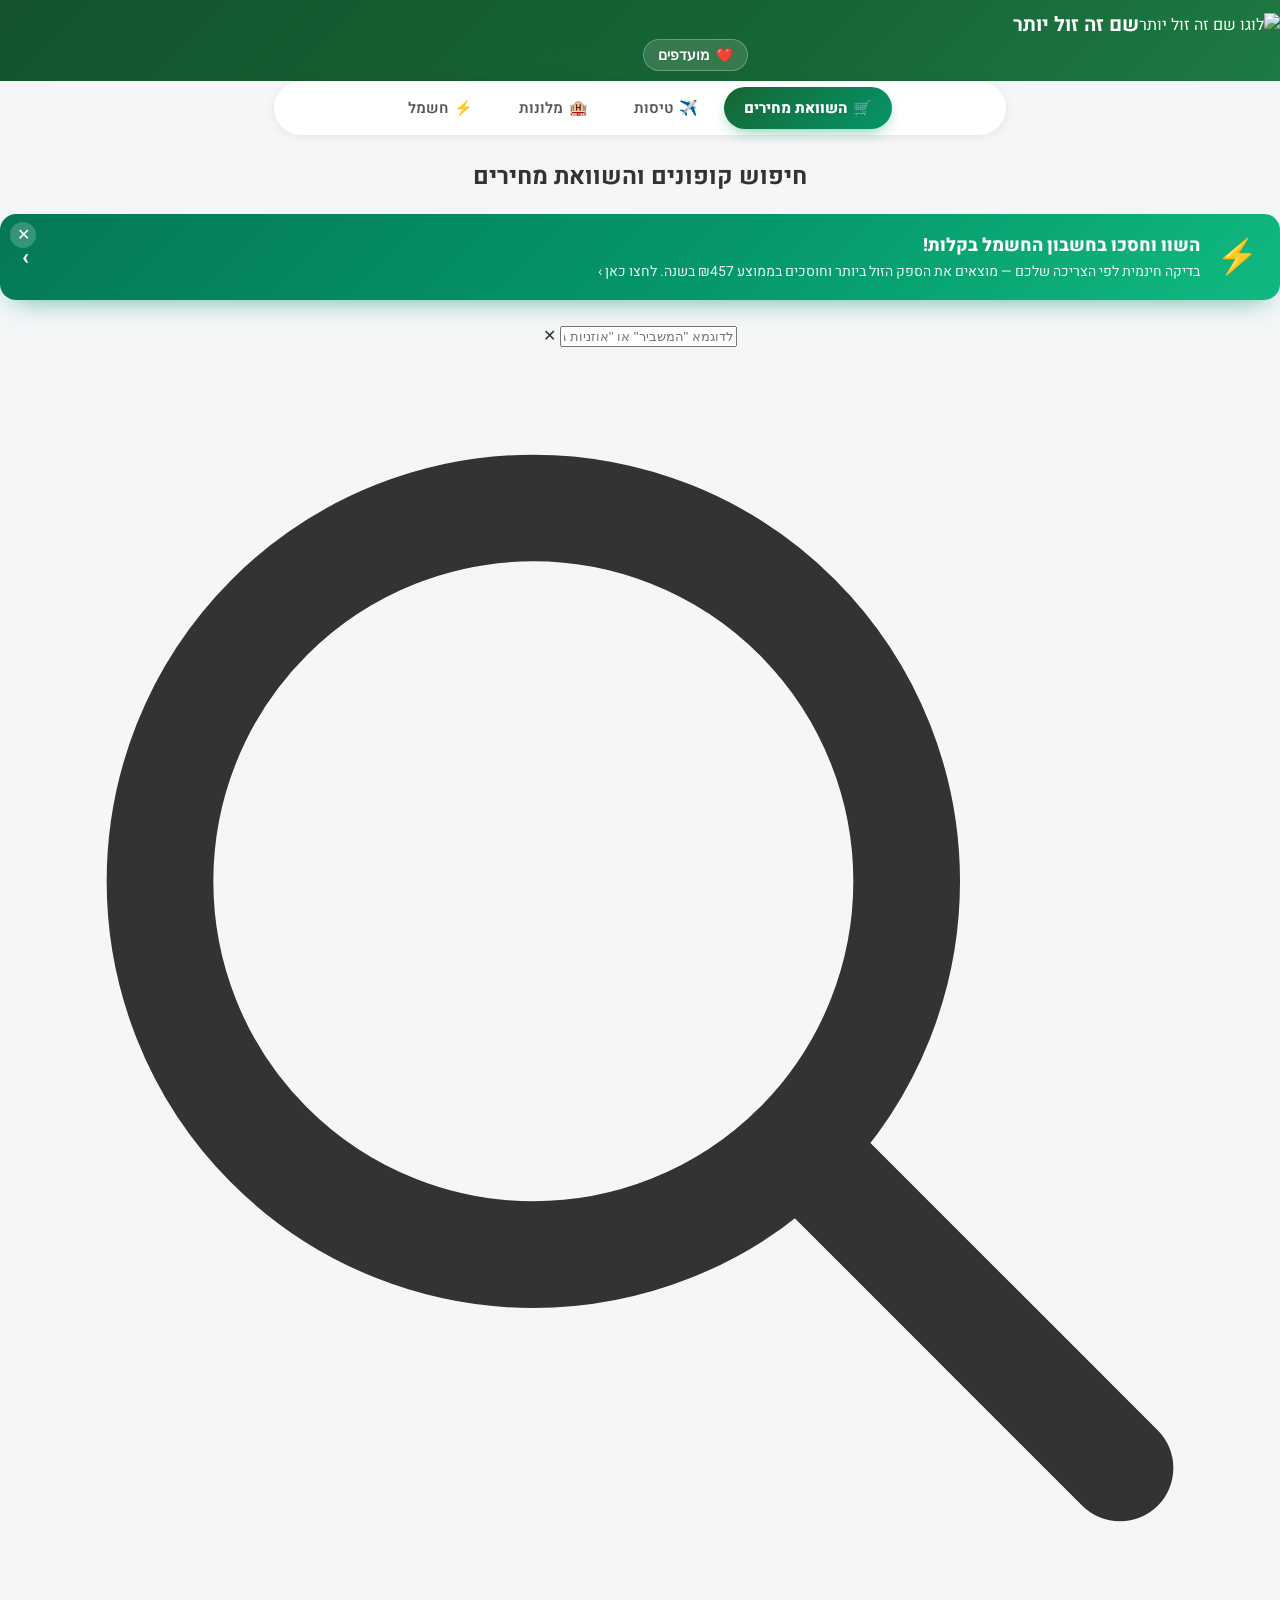
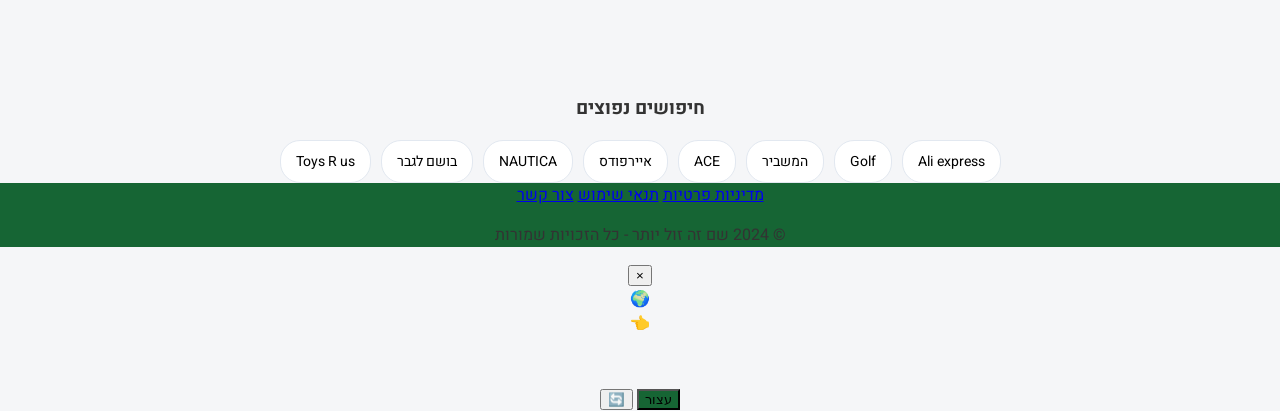
==== cupons.html @ 7b32ec7f "add tag" ====
<!DOCTYPE html>
<html lang="he" dir="rtl">

<head>
  <meta charset="UTF-8">
  <meta name="agd-partner-manual-verification" />
  <meta name="viewport" content="width=device-width, initial-scale=1.0, maximum-scale=1.0, user-scalable=no">
  <title>שם זה זול יותר - קופונים והשוואת מחירים</title>
  <script src="https://cdn.tailwindcss.com"></script>
  <!-- Google tag (gtag.js) -->
  <script async src="https://www.googletagmanager.com/gtag/js?id=G-J5RK908M0K"></script>
  <script>
    window.dataLayer = window.dataLayer || [];
    function gtag() { dataLayer.push(arguments); }
    gtag('js', new Date());
    gtag('config', 'G-J5RK908M0K');
  </script>
  <script nowprocket data-noptimize="1" data-cfasync="false" data-wpfc-render="false" seraph-accel-crit="1" data-no-defer="1">
  (function () {
      var script = document.createElement("script");
      script.async = 1;
      script.src = 'https://tpembars.com/NTUyNDAy.js?t=552402';
      document.head.appendChild(script);
  })();
</script>

  <meta name='impact-site-verification' value='860575b0-9474-438c-8bda-f30e4b2626ee'>

  <link rel="stylesheet" href="https://cdn.jsdelivr.net/npm/flatpickr/dist/flatpickr.min.css">
  <script src="https://cdn.jsdelivr.net/npm/flatpickr"></script>

  <style>
    @import url('https://fonts.googleapis.com/css2?family=Heebo:wght@400;500;700;800&display=swap');

    :root {
      --primary-green: #166534;
      --accent-green: #059669;
      --light-green: #ecfdf5;
      --card-radius: 16px;
      --card-shadow: 0 2px 10px rgba(15, 23, 42, 0.07);
      --card-shadow-hover: 0 12px 28px rgba(15, 23, 42, 0.14);
    }

    body {
      font-family: 'Heebo', sans-serif;
      display: flex;
      flex-direction: column;
      min-height: 100vh;
      margin: 0;
      background-color: #f5f6f8;
      color: #333;
      overflow-x: hidden;
      text-align: center;
    }

    main { flex: 1; }

    /* ===== Header ===== */
    header {
      background: linear-gradient(135deg, #14532d 0%, var(--primary-green) 60%, #1d7a44 100%);
      color: white;
      padding: 10px 0;
    }

    header h1 {
      color: white;
      font-size: 1.25rem;
      margin: 0;
      white-space: nowrap;
      overflow: hidden;
      text-overflow: ellipsis;
    }

    header a.install-button {
      white-space: nowrap;
      text-overflow: ellipsis;
      overflow: hidden;
      max-width: 150px;
      text-align: center;
    }

    .fav-header-btn {
      position: relative;
      background: rgba(255, 255, 255, 0.14);
      border: 1px solid rgba(255, 255, 255, 0.25);
      color: #fff;
      border-radius: 9999px;
      padding: 7px 14px;
      font-size: 14px;
      font-weight: 700;
      cursor: pointer;
      display: inline-flex;
      align-items: center;
      gap: 6px;
      transition: background 0.2s ease, transform 0.2s ease;
    }

    .fav-header-btn:hover { background: rgba(255, 255, 255, 0.26); transform: translateY(-1px); }

    .fav-count-badge {
      background: #facc15;
      color: #14532d;
      border-radius: 9999px;
      min-width: 20px;
      height: 20px;
      font-size: 12px;
      font-weight: 800;
      display: inline-flex;
      align-items: center;
      justify-content: center;
      padding: 0 5px;
    }

    /* ===== Tabs ===== */
    .tabs-container {
      background-color: white;
      box-shadow: var(--card-shadow);
      border-radius: 9999px;
      margin: 0 auto 24px;
      max-width: 720px;
      display: flex;
      justify-content: center;
      gap: 6px;
      padding: 6px;
    }

    .tab-button {
      background: none;
      border: none;
      padding: 10px 20px;
      cursor: pointer;
      font-size: 15px;
      font-weight: 600;
      font-family: 'Heebo', sans-serif;
      color: #555;
      border-radius: 9999px;
      transition: all 0.25s ease;
      white-space: nowrap;
      display: inline-flex;
      align-items: center;
      gap: 6px;
    }

    .tab-button:hover { color: #111; background: #f1f5f9; }

    .tab-button.active {
      color: #fff;
      background: linear-gradient(135deg, var(--primary-green), var(--accent-green));
      font-weight: 800;
      box-shadow: 0 6px 16px -6px rgba(5, 150, 105, 0.65);
    }

    @media (max-width: 768px) {
      .tabs-container { gap: 3px; padding: 5px; border-radius: 16px; flex-wrap: nowrap; overflow-x: auto; -webkit-overflow-scrolling: touch; }
      .tab-button { flex: 1 1 0; min-width: 0; padding: 9px 6px; font-size: 13px; border-radius: 12px; }
      .tab-button .tab-icon { display: none; }
    }

    @media (max-width: 360px) {
      .tab-button { font-size: 12px; padding: 8px 4px; }
    }

    .tab-content { display: none; }
    .tab-content.active { display: block; animation: fadeUp 0.35s ease; }

    @keyframes fadeUp {
      from { opacity: 0; transform: translateY(8px); }
      to { opacity: 1; transform: translateY(0); }
    }

    /* ===== chips (קטגוריות / חיפושים אחרונים) ===== */
    .chips-row {
      display: flex;
      flex-wrap: wrap;
      justify-content: center;
      gap: 8px;
      margin-top: 14px;
    }

    .chip {
      background: #fff;
      border: 1px solid #e2e8f0;
      color: #334155;
      border-radius: 9999px;
      padding: 8px 16px;
      font-size: 14px;
      font-weight: 600;
      font-family: 'Heebo', sans-serif;
      cursor: pointer;
      transition: all 0.2s ease;
      display: inline-flex;
      align-items: center;
      gap: 6px;
    }

    .chip:hover { border-color: var(--accent-green); color: var(--primary-green); transform: translateY(-1px); box-shadow: var(--card-shadow); }

    .chip.active {
      background: var(--light-green);
      border-color: var(--accent-green);
      color: var(--primary-green);
      font-weight: 800;
    }

    .chip .chip-count {
      background: #f1f5f9;
      color: #64748b;
      border-radius: 9999px;
      font-size: 11px;
      padding: 1px 7px;
      font-weight: 700;
    }

    .chip.active .chip-count { background: #d1fae5; color: var(--primary-green); }

    .chip.recent-chip { background: #f8fafc; font-weight: 500; }

    /* ===== כרטיסי אתרים (קופונים) ===== */
    .sites-grid {
      display: grid;
      grid-template-columns: repeat(auto-fill, minmax(250px, 1fr));
      gap: 14px;
      margin-top: 20px;
      text-align: right;
      width: 100%;
    }

    .site-card {
      background: #fff;
      border: 1px solid #eef0f3;
      border-radius: var(--card-radius);
      padding: 16px;
      box-shadow: var(--card-shadow);
      transition: transform 0.2s ease, box-shadow 0.2s ease;
      display: flex;
      flex-direction: column;
      gap: 10px;
      position: relative;
    }

    .site-card:hover { transform: translateY(-3px); box-shadow: var(--card-shadow-hover); }

    .site-card-top { display: flex; justify-content: space-between; align-items: flex-start; gap: 8px; }

    .site-card h3 {
      margin: 0;
      color: #0f172a;
      font-size: 17px;
      font-weight: 800;
      cursor: pointer;
    }

    .site-card h3:hover { color: var(--primary-green); }

    .site-cat-pill {
      background: var(--light-green);
      color: var(--primary-green);
      border: 1px solid #a7f3d0;
      border-radius: 9999px;
      padding: 2px 10px;
      font-size: 11px;
      font-weight: 700;
      white-space: nowrap;
      flex-shrink: 0;
    }

    .coupon-code-box {
      display: flex;
      align-items: center;
      justify-content: space-between;
      gap: 8px;
      background: repeating-linear-gradient(45deg, #f8fafc, #f8fafc 8px, #f1f5f9 8px, #f1f5f9 16px);
      border: 2px dashed #bbc7d4;
      border-radius: 10px;
      padding: 8px 12px;
      font-weight: 800;
      font-size: 15px;
      color: #0f172a;
      direction: ltr;
    }

    .coupon-copy-btn {
      background: var(--accent-green);
      color: #fff;
      border: none;
      border-radius: 8px;
      padding: 5px 12px;
      font-size: 12px;
      font-weight: 700;
      font-family: 'Heebo', sans-serif;
      cursor: pointer;
      transition: background 0.2s ease;
      white-space: nowrap;
    }

    .coupon-copy-btn:hover { background: var(--primary-green); }

    .site-coupon-details {
      font-size: 13px;
      color: #64748b;
      margin: 0;
      line-height: 1.45;
    }

    .site-go-btn {
      margin-top: auto;
      background: var(--primary-green);
      color: #fff;
      border: none;
      border-radius: 10px;
      padding: 10px;
      font-size: 14px;
      font-weight: 700;
      font-family: 'Heebo', sans-serif;
      cursor: pointer;
      transition: all 0.2s ease;
      text-align: center;
    }

    .site-go-btn:hover { background: #114a28; transform: translateY(-1px); }

    .no-coupon-note { font-size: 12px; color: #94a3b8; margin: 0; }

    /* ===== תוצאות השוואת מחירים (מוצרים) ===== */
    .comparison-result {
      display: grid;
      grid-template-columns: repeat(auto-fill, minmax(230px, 1fr));
      gap: 14px;
      margin-top: 20px;
      text-align: right;
      width: 100%;
    }

    .comparison-item {
      background-color: white;
      padding: 14px;
      border-radius: var(--card-radius);
      border: 1px solid #eef0f3;
      box-shadow: var(--card-shadow);
      display: flex;
      flex-direction: column;
      gap: 8px;
      position: relative;
      transition: transform 0.2s ease, box-shadow 0.2s ease;
    }

    .comparison-item:hover { transform: translateY(-3px); box-shadow: var(--card-shadow-hover); }

    .comparison-item .best-price-ribbon {
      position: absolute;
      top: 10px;
      right: 10px;
      background: #0c8b31;
      color: #fff;
      border-radius: 9999px;
      padding: 3px 10px;
      font-size: 11px;
      font-weight: 800;
      z-index: 2;
      box-shadow: 0 2px 6px rgba(12, 139, 49, 0.4);
    }

    .comparison-item .product-img-wrap {
      width: 100%;
      height: 150px;
      border-radius: 12px;
      background: radial-gradient(120% 120% at 0% 0%, #f9fbff 0%, #eef2ff 55%, #eaeefc 100%);
      display: flex;
      align-items: center;
      justify-content: center;
      overflow: hidden;
    }

    .comparison-item .product-img-wrap img {
      max-width: 100%;
      max-height: 100%;
      object-fit: contain;
      transform: scale(0.92);
      transition: transform 0.3s ease;
    }

    .comparison-item:hover .product-img-wrap img { transform: scale(1.08); }

    .comparison-item h3 {
      margin: 0;
      font-size: 14px;
      font-weight: 700;
      color: #0f172a;
      line-height: 1.35;
      display: -webkit-box;
      -webkit-line-clamp: 2;
      -webkit-box-orient: vertical;
      overflow: hidden;
      cursor: pointer;
    }

    .comparison-item h3:hover { color: var(--primary-green); }

    .comparison-price-row {
      display: flex;
      justify-content: space-between;
      align-items: center;
      gap: 8px;
    }

    .price-pill {
      background: #eef5ff;
      color: #0a3a90;
      border: 1px solid #d7e5ff;
      border-radius: 9999px;
      padding: 5px 12px;
      font-size: 14px;
      font-weight: 800;
      white-space: nowrap;
    }

    .comparison-site-name { font-size: 12px; color: #64748b; font-weight: 600; }

    .fav-btn {
      background: #fff;
      border: 1px solid #e2e8f0;
      border-radius: 9999px;
      width: 34px;
      height: 34px;
      font-size: 16px;
      cursor: pointer;
      display: inline-flex;
      align-items: center;
      justify-content: center;
      transition: all 0.2s ease;
      flex-shrink: 0;
    }

    .fav-btn:hover { transform: scale(1.12); border-color: #fca5a5; }
    .fav-btn.faved { background: #fef2f2; border-color: #fca5a5; }

    /* ===== קידום חשמל ===== */
    .elec-promo {
      position: relative;
      display: flex;
      align-items: center;
      gap: 16px;
      background: linear-gradient(135deg, #047857 0%, #059669 55%, #10b981 100%);
      color: #fff;
      border-radius: var(--card-radius);
      padding: 18px 22px;
      margin-bottom: 24px;
      cursor: pointer;
      box-shadow: 0 12px 28px -14px rgba(5, 150, 105, 0.7);
      transition: transform 0.2s ease, box-shadow 0.2s ease;
      text-align: right;
    }

    .elec-promo:hover { transform: translateY(-2px); box-shadow: 0 18px 34px -16px rgba(5, 150, 105, 0.8); }
    .elec-promo-icon { flex-shrink: 0; font-size: 34px; line-height: 1; }
    .elec-promo-text { flex: 1; padding-left: 24px; }
    .elec-promo-title { font-size: 18px; font-weight: 800; margin-bottom: 2px; }
    .elec-promo-desc { font-size: 14px; opacity: 0.92; }
    .elec-promo-arrow { flex-shrink: 0; font-size: 22px; font-weight: 800; }

    .elec-promo-close {
      position: absolute;
      top: 8px;
      left: 10px;
      width: 26px;
      height: 26px;
      display: flex;
      align-items: center;
      justify-content: center;
      border: none;
      border-radius: 9999px;
      background: rgba(255, 255, 255, 0.2);
      color: #fff;
      font-size: 16px;
      line-height: 1;
      cursor: pointer;
      transition: background 0.2s ease;
    }

    .elec-promo-close:hover { background: rgba(255, 255, 255, 0.35); }

    @media (max-width: 768px) {
      .elec-promo { padding: 16px 18px; gap: 12px; }
      .elec-promo-icon { font-size: 28px; }
      .elec-promo-title { font-size: 16px; }
      .elec-promo-desc { font-size: 13px; }
      .elec-promo-arrow { display: none; }
    }

    /* ===== דף השוואת חשמל ===== */
    .elec-hero {
      background: linear-gradient(135deg, #047857 0%, #059669 55%, #10b981 100%);
      border-radius: 20px;
      padding: 48px 24px;
      text-align: center;
      color: #fff;
      box-shadow: 0 20px 40px -20px rgba(5, 150, 105, 0.6);
    }

    .elec-savings { font-size: 56px; font-weight: 800; line-height: 1.1; margin: 8px 0; }

    .elec-cta {
      display: inline-flex;
      align-items: center;
      gap: 8px;
      background: #fff;
      color: #047857;
      font-weight: 800;
      font-size: 18px;
      padding: 16px 36px;
      border-radius: 9999px;
      text-decoration: none;
      transition: transform 0.2s ease, box-shadow 0.2s ease;
      box-shadow: 0 10px 25px -8px rgba(0, 0, 0, 0.35);
    }

    .elec-cta:hover { transform: translateY(-2px); box-shadow: 0 16px 30px -10px rgba(0, 0, 0, 0.4); }
    .elec-cta--green { background: #059669; color: #fff; }

    .elec-stats { display: grid; grid-template-columns: repeat(3, 1fr); gap: 16px; }
    .elec-stat { background: #fff; border: 1px solid #e5e7eb; border-radius: var(--card-radius); padding: 24px 12px; text-align: center; }
    .elec-stat-num { font-size: 32px; font-weight: 800; color: #059669; }
    .elec-card { background: #fff; border: 1px solid #e5e7eb; border-radius: var(--card-radius); padding: 24px; text-align: center; }

    .elec-step-num {
      width: 48px; height: 48px; border-radius: 9999px; background: #059669; color: #fff;
      font-size: 22px; font-weight: 800; display: flex; align-items: center; justify-content: center; margin: 0 auto 16px;
    }

    .elec-suppliers { display: flex; flex-wrap: wrap; justify-content: center; gap: 10px; }

    .elec-supplier-pill {
      background: #ecfdf5; color: #047857; border: 1px solid #a7f3d0; border-radius: 9999px;
      padding: 8px 18px; font-weight: 600; font-size: 15px;
    }

    @media (max-width: 768px) {
      #electricity-tab > h2 { font-size: 22px; line-height: 1.3; margin-bottom: 16px; }
      #electricity-tab .mt-8 { margin-top: 20px; }
      #electricity-tab .elec-card, #electricity-tab .bg-white { padding: 18px; }
      .elec-hero { padding: 26px 18px; }
      .elec-hero .text-lg { font-size: 14px; }
      .elec-hero .text-2xl { font-size: 19px; margin-bottom: 12px !important; }
      .elec-savings { font-size: 34px; margin: 4px 0; }
      .elec-savings .text-2xl { font-size: 16px; }
      .elec-hero p { margin-bottom: 8px; }
      .elec-hero .mb-6 { margin-bottom: 18px !important; }
      .elec-stats { grid-template-columns: repeat(3, 1fr); gap: 8px; }
      .elec-stat { padding: 14px 6px; }
      .elec-stat-num { font-size: 18px; }
      .elec-stat .text-gray-600 { font-size: 12px; }
      #electricity-tab h3.text-2xl { font-size: 19px; }
      #electricity-tab h3.text-xl { font-size: 17px; }
      .elec-cta { width: 100%; justify-content: center; font-size: 16px; padding: 15px 22px; }
    }

    /* ===== חיפושים אחרונים (טיסות) ===== */
    .recent-searches-container {
      background: linear-gradient(135deg, #f8f9fa 0%, #eef2f5 100%);
      border: 1px solid #e0e0e0;
      border-radius: var(--card-radius);
      padding: 20px;
      margin-bottom: 20px;
    }

    .recent-searches-header {
      display: flex;
      justify-content: space-between;
      align-items: flex-start;
      margin-bottom: 15px;
      gap: 15px;
    }

    .recent-searches-header h3 { margin: 0; flex: 1; }

    .copy-link-btn {
      background: var(--primary-green);
      color: white;
      border: none;
      padding: 8px 16px;
      border-radius: 20px;
      font-size: 12px;
      font-weight: 600;
      font-family: 'Heebo', sans-serif;
      cursor: pointer;
      transition: all 0.3s ease;
      white-space: nowrap;
      flex-shrink: 0;
    }

    .copy-link-btn:hover { background: #124a2c; transform: translateY(-1px); }

    .recent-search-item {
      background: white;
      border-radius: 12px;
      padding: 15px;
      box-shadow: var(--card-shadow);
      border-right: 4px solid var(--primary-green);
      transition: transform 0.2s ease, box-shadow 0.2s ease;
      cursor: pointer;
      text-align: right;
    }

    .recent-search-item:hover { transform: translateY(-1px); box-shadow: var(--card-shadow-hover); }

    .recent-search-header { display: flex; justify-content: space-between; align-items: center; margin-bottom: 10px; }
    .recent-search-route { font-weight: 600; color: #333; font-size: 16px; }
    .recent-search-price { font-weight: 700; color: var(--primary-green); font-size: 18px; }

    .recent-search-details {
      display: flex;
      justify-content: space-between;
      align-items: center;
      font-size: 14px;
      color: #666;
      flex-wrap: wrap;
      gap: 8px;
    }

    .recent-search-dates { flex: 1; min-width: 200px; }
    .recent-search-time { font-size: 12px; color: #999; flex-shrink: 0; }

    .recent-search-badge {
      background: var(--primary-green);
      color: white;
      padding: 2px 8px;
      border-radius: 12px;
      font-size: 11px;
      font-weight: 600;
      margin-right: 8px;
    }

    @media (max-width: 768px) {
      .recent-searches-header { flex-direction: column; align-items: stretch; gap: 10px; }
      .copy-link-btn { align-self: center; padding: 10px 20px; font-size: 14px; }
      .recent-search-header { flex-direction: column; align-items: flex-start; gap: 8px; }
      .recent-search-route { font-size: 14px; }
      .recent-search-price { font-size: 16px; }
      .recent-search-details { flex-direction: column; align-items: flex-start; gap: 4px; }
      .recent-search-dates { min-width: auto; width: 100%; }
      .recent-search-time { align-self: flex-end; }
    }

    /* ===== טופס חיפוש טיסות/מלונות ===== */
    .flight-search-container {
      background: white;
      padding: 24px;
      border-radius: var(--card-radius);
      box-shadow: var(--card-shadow);
      max-width: 800px;
      margin: 0 auto;
      display: flex;
      flex-direction: column;
      gap: 20px;
    }

    .flight-inputs-row {
      display: flex;
      flex-wrap: wrap;
      gap: 15px;
      justify-content: center;
    }

    .flight-input-group { flex: 1; min-width: 250px; position: relative; }

    .flight-input-group label {
      display: block;
      margin-bottom: 5px;
      font-weight: 600;
      color: #333;
      text-align: right;
    }

    .flight-input {
      width: 100% !important;
      min-width: 250px;
      padding: 12px;
      border: 2px solid #e0e0e0;
      border-radius: 10px;
      font-size: 16px;
      font-family: 'Heebo', sans-serif;
      transition: border-color 0.3s ease;
      background-color: #fff;
      direction: rtl;
      box-sizing: border-box;
    }

    .flight-input:focus { outline: none; border-color: var(--accent-green); }

    .suggestions-dropdown {
      position: absolute;
      top: 100%;
      left: 0;
      right: 0;
      background: white;
      border: 1px solid #e0e0e0;
      border-top: none;
      border-radius: 0 0 10px 10px;
      max-height: 250px;
      overflow-y: auto;
      z-index: 100;
      box-shadow: 0 4px 6px rgba(0, 0, 0, 0.1);
      display: none;
      text-align: right;
    }

    .suggestions-dropdown.show { display: block; }

    .suggestion-item {
      padding: 12px;
      cursor: pointer;
      border-bottom: 1px solid #f0f0f0;
      text-align: right;
      transition: background-color 0.2s ease;
    }

    .suggestion-item:hover { background-color: #f5f5f5; }
    .suggestion-item strong { color: var(--primary-green); }
    .suggestion-item small { color: #666; display: block; margin-top: 2px; }

    /* ===== תוצאות טיסות ===== */
    .flight-results-container {
      margin-top: 30px;
      display: grid;
      grid-template-columns: repeat(auto-fill, minmax(300px, 1fr));
      gap: 20px;
      padding: 0 16px;
    }

    .flight-card {
      background: white;
      border-radius: var(--card-radius);
      box-shadow: var(--card-shadow);
      margin-bottom: 20px;
      overflow: hidden;
      transition: transform 0.2s ease, box-shadow 0.2s ease;
    }

    .flight-card:hover { transform: translateY(-2px); box-shadow: var(--card-shadow-hover); }

    .flight-header {
      display: flex;
      justify-content: space-between;
      align-items: center;
      padding: 16px 20px;
      background: linear-gradient(135deg, #f8f9fa 0%, #e9ecef 100%);
      gap: 8px;
      flex-wrap: wrap;
    }

    .flight-price { font-size: 26px; font-weight: 800; color: var(--primary-green); white-space: nowrap; }

    .flight-airline { display: flex; align-items: center; gap: 8px; flex-wrap: wrap; }
    .airline-name { font-weight: 700; color: #333; }

    .direct-badge {
      background: #28a745; color: white; padding: 3px 10px; border-radius: 20px;
      font-size: 12px; font-weight: 700;
    }

    .connecting-badge {
      background: #ffc107; color: #333; padding: 3px 10px; border-radius: 20px;
      font-size: 12px; font-weight: 700;
    }

    .validated-badge {
      background: #dbeafe; color: #1d4ed8; border: 1px solid #bfdbfe;
      padding: 3px 10px; border-radius: 20px; font-size: 11px; font-weight: 700;
    }

    .cabin-badge {
      background: #ede9fe; color: #6d28d9; border: 1px solid #ddd6fe;
      padding: 3px 10px; border-radius: 20px; font-size: 11px; font-weight: 700;
    }

    .deal-age { font-size: 11px; color: #64748b; font-weight: 600; }

    .flight-body { padding: 14px; }

    .flight-route { display: flex; justify-content: space-between; align-items: center; margin-bottom: 16px; }
    .flight-endpoint { text-align: center; flex: 1; }
    .flight-time { font-size: 24px; font-weight: 700; color: #333; }
    .flight-location { color: #666; margin-top: 5px; }
    .flight-arrow { flex: 0 0 auto; margin: 0 20px; color: #999; }

    .flight-dates {
      background: #f8f9fa;
      padding: 10px;
      border-radius: 10px;
      margin-bottom: 12px;
      text-align: center;
      color: #666;
    }

    /* ערוצי הזמנה - השוואת מחירים בתוך קלף הטיסה */
    .price-channels {
      display: flex;
      flex-direction: column;
      gap: 6px;
      margin-bottom: 12px;
    }

    .price-channels-title {
      font-size: 12px;
      font-weight: 800;
      color: #475569;
      text-align: right;
      margin-bottom: 2px;
    }

    .price-channel {
      display: flex;
      justify-content: space-between;
      align-items: center;
      gap: 8px;
      background: #f8fafc;
      border: 1.5px solid #e2e8f0;
      border-radius: 10px;
      padding: 8px 12px;
      cursor: pointer;
      transition: all 0.2s ease;
    }

    .price-channel:hover { border-color: var(--accent-green); background: #f0fdf4; transform: translateX(-2px); }

    .price-channel.cheapest {
      background: var(--light-green);
      border-color: var(--accent-green);
    }

    .price-channel-label {
      font-size: 13px;
      font-weight: 700;
      color: #334155;
      display: flex;
      align-items: center;
      gap: 6px;
    }

    .cheapest-tag {
      background: #0c8b31;
      color: #fff;
      border-radius: 9999px;
      padding: 1px 8px;
      font-size: 10px;
      font-weight: 800;
    }

    .price-channel-price { font-size: 15px; font-weight: 800; color: var(--primary-green); white-space: nowrap; direction: ltr; }

    .channels-savings-note {
      font-size: 11px;
      color: #0c8b31;
      font-weight: 700;
      text-align: right;
    }

    .flight-actions { display: flex; gap: 8px; margin-top: 12px; align-items: stretch; }

    .flight-book-btn {
      flex: 1;
      background: var(--primary-green);
      color: white;
      padding: 12px 18px;
      border: none;
      border-radius: 10px;
      font-size: 15px;
      font-weight: 700;
      font-family: 'Heebo', sans-serif;
      cursor: pointer;
      transition: background-color 0.3s ease;
    }

    .flight-book-btn:hover { background-color: #124a2c; }

    .flight-details-toggle, .flight-icon-btn {
      background: #f0f0f0;
      color: #333;
      padding: 8px 12px;
      border: none;
      border-radius: 10px;
      cursor: pointer;
      font-size: 14px;
      font-family: 'Heebo', sans-serif;
      transition: background-color 0.3s ease;
    }

    .flight-details-toggle:hover, .flight-icon-btn:hover { background-color: #e0e0e0; }

    /* כפתור שיתוף בוואטסאפ */
    .share-btn {
      background: #25D366;
      color: #fff;
      display: inline-flex;
      align-items: center;
      justify-content: center;
      min-width: 42px;
      transition: background-color 0.2s ease, transform 0.2s ease;
    }

    .share-btn svg { width: 19px; height: 19px; }

    .share-btn:hover { background: #1eb958; transform: translateY(-1px); }

    .flight-details {
      background: #f8f9fa;
      padding: 20px;
      border-top: 1px solid #e0e0e0;
      display: none;
    }

    .flight-details.show { display: block; }

    .flight-segment { margin-bottom: 20px; padding-bottom: 20px; border-bottom: 1px solid #e0e0e0; }
    .flight-segment:last-child { margin-bottom: 0; padding-bottom: 0; border-bottom: none; }
    .segment-title { font-weight: 600; color: #333; margin-bottom: 10px; }

    .flight-leg {
      display: flex;
      justify-content: space-between;
      align-items: center;
      margin-bottom: 10px;
      padding: 10px;
      background: white;
      border-radius: 10px;
    }

    .connection-info {
      text-align: center;
      padding: 10px;
      color: #666;
      font-size: 14px;
      background: #fff3cd;
      border-radius: 10px;
      margin: 10px 0;
    }

    /* פילטרים ומיון */
    .filters-sort-container {
      background: white;
      padding: 15px;
      border-radius: var(--card-radius);
      box-shadow: var(--card-shadow);
      margin: 20px auto 0;
      display: flex;
      flex-wrap: wrap;
      gap: 15px;
      justify-content: center;
      align-items: center;
      max-width: 900px;
    }

    .filter-group { display: flex; align-items: center; gap: 10px; }
    .filter-checkbox { width: 18px; height: 18px; cursor: pointer; accent-color: var(--accent-green); }

    .sort-select {
      padding: 8px 12px;
      border: 1px solid #e0e0e0;
      border-radius: 8px;
      font-size: 14px;
      font-family: 'Heebo', sans-serif;
      cursor: pointer;
      background: #fff;
    }

    /* הודעת טעינה */
    .loading-flights { text-align: center; padding: 40px; }

    .loading-flights .spinner {
      width: 50px; height: 50px;
      border: 4px solid #f3f3f3;
      border-top: 4px solid var(--primary-green);
      border-radius: 50%;
      animation: spin 1s linear infinite;
      margin: 0 auto 20px;
    }

    @keyframes spin { 0% { transform: rotate(0deg); } 100% { transform: rotate(360deg); } }

    @keyframes slow-spin { from { transform: rotate(0deg); } to { transform: rotate(360deg); } }
    .animate-spin-slow { animation: slow-spin 3s linear infinite; }

    header .logo-container { display: flex; align-items: center; min-width: 0; }

    /* ===== חיפוש מוצרים ===== */
    .search-input {
      width: 100%;
      padding: 12px 30px 12px 12px;
      border: 1px solid #999;
      border-radius: 10px;
      font-size: 16px;
      box-sizing: border-box;
      transition: all 0.3s ease;
    }

    .search-input:focus { outline: none; border-color: #555; }

    .clear-search {
      position: absolute;
      left: 10px;
      top: 50%;
      transform: translateY(-50%);
      cursor: pointer;
      color: #999;
      font-size: 18px;
    }

    .button-container {
      display: flex;
      flex-direction: column;
      align-items: center;
      gap: 15px;
      margin-top: 20px;
    }

    .loading-container { text-align: center; margin: 20px 0; }

    .loading-spinner {
      border: 4px solid #f3f3f3;
      border-top: 4px solid var(--accent-green);
      border-radius: 50%;
      width: 40px;
      height: 40px;
      animation: spin 1s linear infinite;
      margin: 10px auto;
    }

    .coupon-details { margin-top: 10px; }

    .popular-searches-container { margin-top: 20px; text-align: center; }

    .popular-search-buttons {
      display: flex;
      flex-wrap: wrap;
      justify-content: center;
      gap: 10px;
      margin-top: 10px;
    }

    .popular-search-button {
      background-color: #fff;
      border: 1px solid #e2e8f0;
      padding: 10px 15px;
      border-radius: 20px;
      cursor: pointer;
      font-family: 'Heebo', sans-serif;
      transition: all 0.3s;
      font-size: 14px;
    }

    .popular-search-button:hover { border-color: var(--accent-green); color: var(--primary-green); box-shadow: var(--card-shadow); }

    .request-coupon-button, .email-input {
      margin: 6px;
      padding: 10px 16px;
      border-radius: 10px;
      border: 1px solid #cbd5e1;
      font-family: 'Heebo', sans-serif;
      font-size: 14px;
    }

    .request-coupon-button {
      background: var(--primary-green);
      color: #fff;
      border: none;
      cursor: pointer;
      font-weight: 700;
    }

    .bg-green-600 { background-color: var(--primary-green); }
    .text-green-600 { color: var(--primary-green); }
    .hover\:bg-green-600:hover { background-color: var(--primary-green); }

    /* ===== מלונות ===== */
    .hotels-grid {
      display: grid;
      grid-template-columns: repeat(auto-fill, minmax(270px, 1fr));
      gap: 18px;
      margin-top: 26px;
      text-align: right;
    }

    .hotel-card {
      background: #fff;
      border-radius: var(--card-radius);
      overflow: hidden;
      border: 1px solid #eef0f3;
      box-shadow: var(--card-shadow);
      cursor: pointer;
      transition: transform 0.2s ease, box-shadow 0.2s ease;
      display: flex;
      flex-direction: column;
    }

    .hotel-card:hover { transform: translateY(-3px); box-shadow: var(--card-shadow-hover); }

    .hotel-img-wrap { position: relative; height: 165px; overflow: hidden; background: #e2e8f0; }
    .hotel-img-wrap img { width: 100%; height: 100%; object-fit: cover; transition: transform 0.35s ease; }
    .hotel-card:hover .hotel-img-wrap img { transform: scale(1.06); }

    .hotel-name-overlay {
      position: absolute;
      bottom: 0;
      right: 0;
      left: 0;
      background: linear-gradient(0deg, rgba(0, 0, 0, 0.72), transparent);
      color: #fff;
      padding: 22px 12px 10px;
      font-size: 15px;
      font-weight: 800;
      text-align: right;
    }

    .hotel-body { padding: 14px; display: flex; flex-direction: column; gap: 8px; }

    .hotel-price-row { display: flex; justify-content: space-between; align-items: baseline; gap: 8px; flex-wrap: wrap; }
    .hotel-nightly { font-size: 14px; color: #475569; font-weight: 600; }
    .hotel-total { font-size: 18px; font-weight: 800; color: var(--primary-green); }

    .breakfast-badge {
      align-self: flex-start;
      border-radius: 9999px;
      padding: 3px 10px;
      font-size: 11px;
      font-weight: 700;
    }

    .breakfast-badge.yes { background: var(--light-green); color: #047857; border: 1px solid #a7f3d0; }
    .breakfast-badge.no { background: #f1f5f9; color: #64748b; border: 1px solid #e2e8f0; }

    .hotel-tags-row { display: flex; flex-wrap: wrap; gap: 6px; }

    .hotel-meta-row { display: flex; align-items: center; gap: 8px; }

    .hotel-score-badge {
      background: var(--primary-green);
      color: #fff;
      border-radius: 8px 8px 8px 0;
      padding: 3px 8px;
      font-size: 13px;
      font-weight: 800;
    }

    .hotel-review-count { font-size: 12px; color: #64748b; }

    .hotel-stars {
      display: block;
      color: #facc15;
      font-size: 13px;
      letter-spacing: 1px;
      margin-top: 2px;
      text-shadow: 0 1px 2px rgba(0, 0, 0, 0.6);
    }

    .hotel-crossed {
      color: #94a3b8;
      text-decoration: line-through;
      font-size: 12px;
      margin-right: 4px;
    }

    .hotel-discount-badge {
      background: #fee2e2;
      color: #b91c1c;
      border-radius: 9999px;
      padding: 1px 7px;
      font-size: 11px;
      font-weight: 800;
    }

    .hotel-cheapest-ribbon {
      position: absolute;
      top: 10px;
      right: 10px;
      background: #0c8b31;
      color: #fff;
      border-radius: 9999px;
      padding: 3px 10px;
      font-size: 11px;
      font-weight: 800;
      box-shadow: 0 2px 6px rgba(12, 139, 49, 0.45);
    }

    /* ===== מודל מועדפים ===== */
    .favs-modal-backdrop {
      position: fixed;
      inset: 0;
      background: rgba(15, 23, 42, 0.5);
      z-index: 1000;
      display: none;
      align-items: center;
      justify-content: center;
      padding: 16px;
    }

    .favs-modal-backdrop.show { display: flex; }

    .favs-modal {
      background: #fff;
      border-radius: 18px;
      width: 100%;
      max-width: 520px;
      max-height: 80vh;
      display: flex;
      flex-direction: column;
      overflow: hidden;
      box-shadow: 0 24px 60px rgba(0, 0, 0, 0.3);
    }

    .favs-modal-header {
      background: linear-gradient(135deg, var(--primary-green), var(--accent-green));
      color: #fff;
      padding: 14px 18px;
      display: flex;
      justify-content: space-between;
      align-items: center;
      font-weight: 800;
      font-size: 17px;
    }

    .favs-modal-close {
      background: rgba(255, 255, 255, 0.2);
      border: none;
      color: #fff;
      width: 28px;
      height: 28px;
      border-radius: 9999px;
      cursor: pointer;
      font-size: 15px;
    }

    .favs-modal-body { padding: 14px; overflow-y: auto; display: flex; flex-direction: column; gap: 10px; }

    .fav-item {
      display: flex;
      justify-content: space-between;
      align-items: center;
      gap: 10px;
      border: 1px solid #eef0f3;
      border-radius: 12px;
      padding: 10px 14px;
      text-align: right;
      transition: box-shadow 0.2s ease;
    }

    .fav-item:hover { box-shadow: var(--card-shadow); }

    .fav-item-main { flex: 1; min-width: 0; cursor: pointer; }
    .fav-item-title { font-size: 14px; font-weight: 700; color: #0f172a; margin: 0; overflow: hidden; text-overflow: ellipsis; white-space: nowrap; }
    .fav-item-sub { font-size: 12px; color: #64748b; margin: 2px 0 0; }
    .fav-item-price { font-weight: 800; color: var(--primary-green); font-size: 15px; white-space: nowrap; }

    .fav-remove-btn {
      background: none;
      border: none;
      color: #94a3b8;
      font-size: 16px;
      cursor: pointer;
      flex-shrink: 0;
    }

    .fav-remove-btn:hover { color: #ef4444; }

    .favs-empty { text-align: center; color: #64748b; padding: 30px 10px; font-size: 14px; }

    /* לוח שנה RTL */
    html[dir="rtl"] .flatpickr-calendar {
      direction: rtl !important;
      text-align: right;
      max-width: 100vw !important;
      box-sizing: border-box;
    }

    html[dir="rtl"] .flatpickr-months { flex-direction: row-reverse !important; }
    html[dir="rtl"] .flatpickr-prev-month, html[dir="rtl"] .flatpickr-next-month { transform: none !important; }
    .flatpickr-current-month { direction: rtl; text-align: right; }
    html[dir="rtl"] .flatpickr-weekdays { direction: rtl; text-align: right; }
    html[dir="rtl"] .flatpickr-day.startRange { border-radius: 0 50% 50% 0 !important; }
    html[dir="rtl"] .flatpickr-day.endRange { border-radius: 50% 0 0 50% !important; }

    /* תמונות רקע לקלפי טיסות */
    .flight-card.with-bg {
      background-size: cover;
      background-position: center;
      color: white;
      position: relative;
      overflow: hidden;
    }

    .flight-card.with-bg::before {
      content: "";
      position: absolute;
      inset: 0;
      background-color: rgba(255, 255, 255, 0.72);
      z-index: 0;
    }

    .flight-card.with-bg > * {
      position: relative;
      color: #000;
      z-index: 2;
    }

    /* Responsive */
    @media (max-width: 768px) {
      .flatpickr-calendar.static.open {
        position: fixed !important;
        inset: auto 0 0 0 !important;
        margin: 0 !important;
        border-radius: 16px 16px 0 0 !important;
        box-shadow: 0 -8px 24px rgba(0, 0, 0, 0.15) !important;
        background: #fff;
      }

      .flatpickr-calendar::before, .flatpickr-calendar::after { display: none !important; }
      .flatpickr-day { height: 44px !important; line-height: 44px !important; font-size: 16px !important; }
      .flatpickr-monthDropdown-months, .numInput.cur-year { font-size: 16px !important; }

      footer { display: none; }
      main { padding-bottom: 20px; }

      .flight-inputs-row { flex-direction: column; }
      .flight-input-group { max-width: 100%; }
      .flight-route { flex-direction: column; gap: 15px; }
      .flight-arrow { transform: rotate(90deg); margin: 10px 0; }
      .filters-sort-container { flex-direction: column; align-items: stretch; }
      .flight-results-container { grid-template-columns: 1fr; }
      .comparison-result { grid-template-columns: repeat(auto-fill, minmax(160px, 1fr)); }
      .sites-grid { grid-template-columns: 1fr; }
      .hotels-grid { grid-template-columns: 1fr; }
    }
  </style>
</head>

<body class="flex flex-col min-h-screen">
  <header class="text-white py-2 px-4 sticky top-0 z-50">
    <div class="container mx-auto flex justify-between items-center gap-2">
      <div class="flex items-center logo-container">
        <img
          src="https://lh3.googleusercontent.com/Sp3b24fVCvCVewv5udOP_e-qNVWGuxcZX9DEgYmKncXjeO9kp6KKCJ8NFcVs0VQNFeWo1P9p8-aYV1fDyq1Ct0ZCXec=s60"
          alt="לוגו שם זה זול יותר" class="w-10 h-10 ml-2 rounded-full">
        <h1 class="text-xl font-bold">שם זה זול יותר</h1>
      </div>
      <div class="flex items-center gap-2">
        <button id="favHeaderBtn" class="fav-header-btn" title="המועדפים שלי">
          ❤️ <span class="hidden sm:inline">מועדפים</span>
          <span id="favCountBadge" class="fav-count-badge" style="display:none;">0</span>
        </button>
        <a href="https://chromewebstore.google.com/detail/%D7%A9%D7%9D-%D7%96%D7%94-%D7%96%D7%95%D7%9C-%D7%99%D7%95%D7%AA%D7%A8/neigoggljhfnodeneidndcflnclldnpm?hl=iw"
          class="bg-yellow-400 text-green-600 px-4 py-2 rounded-full font-bold hover:bg-yellow-300 transition duration-300 text-center install-button">
          התקן את התוסף
        </a>
      </div>
    </div>
  </header>

  <div class="flex flex-col flex-1">
    <main class="flex-1 max-w-7xl mx-auto px-4 sm:px-6 lg:px-8 py-8 w-full">
      <!-- טאבים -->
      <div class="tabs-container">
        <button class="tab-button active" data-tab="products"><span class="tab-icon">🛒</span> השוואת מחירים</button>
        <button class="tab-button" data-tab="flights"><span class="tab-icon">✈️</span> טיסות</button>
        <button class="tab-button" data-tab="hotels"><span class="tab-icon">🏨</span> מלונות</button>
        <button class="tab-button" data-tab="electricity"><span class="tab-icon">⚡</span> חשמל</button>
      </div>

      <!-- תוכן טאב מוצרים -->
      <div id="products-tab" class="tab-content active">
        <h2 class="text-3xl font-bold text-center mb-8">חיפוש קופונים והשוואת מחירים</h2>

        <!-- חלונית קידום: השוואה בחשמל -->
        <div id="elecPromo" class="elec-promo" role="button" tabindex="0" aria-label="מעבר לטאב השוואה בחשמל">
          <button id="elecPromoClose" class="elec-promo-close" type="button" aria-label="סגירת החלונית">✕</button>
          <span class="elec-promo-icon">⚡</span>
          <div class="elec-promo-text">
            <div class="elec-promo-title">השוו וחסכו בחשבון החשמל בקלות!</div>
            <div class="elec-promo-desc">בדיקה חינמית לפי הצריכה שלכם — מוצאים את הספק הזול ביותר וחוסכים בממוצע ₪457 בשנה. לחצו כאן ›</div>
          </div>
          <span class="elec-promo-arrow">›</span>
        </div>

        <div class="bg-white p-6 rounded-2xl shadow-md">
          <div class="max-w-md mx-auto">
            <div class="relative">
              <input type="text" id="searchInput"
                class="w-full p-3 pr-10 border border-gray-300 rounded-lg focus:outline-none focus:ring-2 focus:ring-green-500"
                placeholder='לדוגמא "המשביר" או "אוזניות גיימינג"'>
              <span id="clearSearch"
                class="absolute left-3 top-1/2 transform -translate-y-1/2 cursor-pointer text-gray-400 hover:text-gray-600">✕</span>
              <svg class="w-6 h-6 text-gray-400 absolute right-3 top-1/2 transform -translate-y-1/2" fill="none"
                stroke="currentColor" viewBox="0 0 24 24" xmlns="http://www.w3.org/2000/svg">
                <path stroke-linecap="round" stroke-linejoin="round" stroke-width="2"
                  d="M21 21l-6-6m2-5a7 7 0 11-14 0 7 7 0 0114 0z"></path>
              </svg>
            </div>
          </div>

          <!-- חיפושים אחרונים של מוצרים -->
          <div id="recentProductSearches" style="display:none;">
            <div class="chips-row" id="recentProductChips"></div>
          </div>

          <!-- קטגוריות קופונים -->
          <div id="categoriesSection" style="display:none;">
            <p class="text-gray-500 text-sm mt-5 mb-0 font-bold">או גלשו בקופונים לפי קטגוריה:</p>
            <div class="chips-row" id="categoryChips"></div>
          </div>
        </div>

        <div id="loadingContainer" class="loading-container" style="display: none;">
          <div class="loading-spinner"></div>
          <p>מחפש מוצרים...</p>
        </div>

        <div id="sortContainer" class="sort-container mt-4" style="display: none;">
          <select id="sortSelect" class="sort-select">
            <option value="default">מיון לפי</option>
            <option value="price-asc">מחיר: מהנמוך לגבוה</option>
            <option value="price-desc">מחיר: מהגבוה לנמוך</option>
          </select>
        </div>

        <div id="resultsContainer" class="button-container"></div>

        <div id="socialLinksContainer" class="mt-4 mb-4 text-center" style="display: none;">
          <p class="text-gray-700 mb-2 font-bold">הצטרפו לעדכוני קופונים:</p>
          <div class="flex justify-center gap-4">
            <a href="https://t.me/shamzezolyoter" target="_blank"
              class="inline-flex items-center mx-2 bg-blue-500 text-white px-4 py-2 rounded-full hover:bg-blue-600 transition duration-300">
              <svg xmlns="http://www.w3.org/2000/svg" class="h-5 w-5 ml-1" fill="currentColor" viewBox="0 0 24 24">
                <path d="M9.028 20.837c-.714 0-.593-.271-.839-.949l-2.103-6.92L22.263 3.37" />
                <path d="M9.028 20.837c.552 0 .795-.252 1.105-.553l2.941-2.857-3.671-2.214" />
                <path
                  d="M9.403 15.213l8.89 6.568c1.015.56 1.748.271 2-.942l3.62-17.053c.372-1.487-.564-2.159-1.534-1.72L1.125 10.263c-1.45.582-1.443 1.392-.264 1.753l5.455 1.7L18.94 5.753c.476-.29.911-.135.553.186" />
              </svg>
              טלגרם
            </a>
            <a href="https://chat.whatsapp.com/HVpVlib1K1UFAt9KuXNgfo" target="_blank"
              class="inline-flex items-center mx-2 bg-green-500 text-white px-4 py-2 rounded-full hover:bg-green-600 transition duration-300">
              <svg xmlns="http://www.w3.org/2000/svg" class="h-5 w-5 ml-1" fill="currentColor" viewBox="0 0 24 24">
                <path
                  d="M12.031 6.172c-3.181 0-5.767 2.586-5.768 5.766-.001 1.298.38 2.27 1.019 3.287l-.582 2.128 2.182-.573c.978.58 1.911.928 3.145.929 3.178 0 5.767-2.587 5.768-5.766.001-3.187-2.575-5.77-5.764-5.771zm3.392 8.244c-.144.405-.837.774-1.17.824-.299.045-.677.063-1.092-.069-.252-.08-.575-.187-.988-.365-1.739-.748-2.874-2.494-2.961-2.61-.087-.116-.708-.94-.708-1.793s.448-1.273.607-1.446c.159-.173.346-.217.462-.217l.332.006c.106.005.249-.04.39.298.144.347.491 1.2.534 1.287.043.087.072.188.014.304-.058.116-.087.188-.173.289l-.26.304c-.087.086-.177.18-.076.354.101.174.449.741.964 1.201.662.591 1.221.774 1.394.86s.274.072.376-.043c.101-.116.433-.506.549-.677.116-.173.231-.145.39-.087s1.011.477 1.184.564.289.13.332.202c.045.72.045.419-.1.824z" />
              </svg>
              וואטסאפ
            </a>
          </div>
        </div>

        <div id="compareButtonContainer" class="mt-6 text-center" style="display: none;">
          <div id="estimatedPriceContainer" class="mb-4" style="display: none;">
            <input type="number" id="estimatedPrice"
              class="w-48 p-2 border border-gray-300 rounded-lg focus:outline-none focus:ring-2 focus:ring-green-500 text-center"
              placeholder="הכנס מחיר משוער">
          </div>
          <button id="compareButton"
            class="bg-green-500 text-white px-6 py-3 rounded-full font-bold hover:bg-green-600 transition duration-300 inline-flex items-center">
            <svg class="w-5 h-5 ml-2" fill="none" stroke="currentColor" viewBox="0 0 24 24"
              xmlns="http://www.w3.org/2000/svg">
              <path stroke-linecap="round" stroke-linejoin="round" stroke-width="2"
                d="M9 5H7a2 2 0 00-2 2v12a2 2 0 002 2h10a2 2 0 002-2V7a2 2 0 00-2-2h-2M9 5a2 2 0 002 2h2a2 2 0 002-2M9 5a2 2 0 012-2h2a2 2 0 012 2m-3 7h3m-3 4h3m-6-4h.01M9 16h.01">
              </path>
            </svg>
            השווה מחירים
          </button>
        </div>
      </div>

      <!-- תוכן טאב טיסות -->
      <div id="flights-tab" class="tab-content">
        <h2 class="text-3xl font-bold text-center mb-8">השוואת מחירי טיסות</h2>

        <div class="flight-search-container">
          <!-- הצגת החיפושים האחרונים -->
          <div id="recentSearchesContainer" class="recent-searches-container mb-6" style="display: none;">
            <div class="recent-searches-header">
              <h3 class="text-lg font-semibold text-gray-700 mb-3">התוצאה הזולה ביותר מהחיפושים האחרונים:</h3>
              <button id="copyLinkBtn" class="copy-link-btn" onclick="copyCurrentPageLink(event)"
                title="העתק קישור לעמוד זה">
                📋 העתק קישור
              </button>
            </div>
            <div id="recentSearchesList" class="space-y-2"></div>
          </div>

          <div class="flight-inputs-row">
            <div class="flight-input-group">
              <label for="originInput">✈️ מוצא</label>
              <input type="text" id="originInput" class="flight-input" placeholder="לדוגמה: תל אביב או TLV">
              <div id="originSuggestions" class="suggestions-dropdown"></div>
            </div>

            <div class="flight-input-group relative">
              <label for="destinationInput">🛬 יעד</label>
              <input type="text" id="destinationInput" class="flight-input" placeholder="לדוגמה: לונדון או LHR">
              <button id="randomDestinationBtn" title="בחר יעד רנדומלי"
                class="absolute left-3 top-11 text-xl text-gray-600 hover:text-green-700 transition">
                🌍
              </button>
              <div id="destinationSuggestions" class="suggestions-dropdown"></div>
            </div>
          </div>

          <div class="flight-inputs-row">
            <div class="flight-input-group">
              <label for="dateRange">📅 טווח תאריכים</label>
              <input type="text" id="dateRange" class="flight-input" placeholder="בחר תאריכים">
            </div>
          </div>

          <input type="hidden" id="dateFrom">
          <input type="hidden" id="dateTo">

          <button id="searchFlightsBtn"
            class="w-full md:w-1/2 mx-auto bg-green-600 text-white font-bold py-3 px-6 rounded-full hover:bg-green-700 transition mt-4">
            🔍 חפש טיסות
          </button>
        </div>

        <div id="flightLoadingContainer" class="loading-flights" style="display: none;">
          <div class="spinner"></div>
          <p>מחפש טיסות...</p>
          <p id="loadingStatus" class="text-sm text-gray-600 mt-2"></p>
        </div>

        <div id="filtersContainer" class="filters-sort-container" style="display: none;">
          <div class="filter-group">
            <input type="checkbox" id="directFlightsOnly" class="filter-checkbox">
            <label for="directFlightsOnly">טיסות ישירות בלבד</label>
          </div>

          <div class="filter-group">
            <label for="maxPriceFilter">מחיר מקסימלי:</label>
            <input type="number" id="maxPriceFilter" placeholder="$" style="width: 100px;" class="flight-input">
          </div>

          <div class="filter-group">
            <label for="airlineFilter">חברת תעופה:</label>
            <select id="airlineFilter" class="sort-select">
              <option value="">כל החברות</option>
            </select>
          </div>

          <div class="filter-group">
            <label for="sortFlights">מיון לפי:</label>
            <select id="sortFlights" class="sort-select">
              <option value="price-asc">מחיר - מהזול ליקר</option>
              <option value="price-desc">מחיר - מהיקר לזול</option>
              <option value="duration-asc">משך טיסה - מהקצר לארוך</option>
              <option value="nights">מספר לילות</option>
            </select>
          </div>
        </div>

        <div id="flightSearchStatus" class="text-center text-sm text-gray-600 mt-4" style="display: none;"></div>

        <div id="flightResultsContainer" class="flight-results-container mt-8"></div>
      </div>

      <!-- תוכן טאב מלונות -->
      <div id="hotels-tab" class="tab-content">
        <h2 class="text-3xl font-bold text-center mb-8">השוואת מחירי מלונות</h2>

        <div class="flight-search-container">
          <div class="flight-inputs-row">
            <div class="flight-input-group">
              <label for="hotelCityInput">🏙️ עיר / יעד</label>
              <input type="text" id="hotelCityInput" class="flight-input" placeholder="לדוגמה: לונדון או אילת">
              <div id="hotelCitySuggestions" class="suggestions-dropdown"></div>
            </div>

            <div class="flight-input-group">
              <label for="hotelDateRange">📅 צ'ק-אין - צ'ק-אאוט</label>
              <input type="text" id="hotelDateRange" class="flight-input" placeholder="בחר תאריכים">
            </div>

            <div class="flight-input-group" style="min-width: 120px; max-width: 160px;">
              <label for="hotelGuests">👥 אורחים</label>
              <select id="hotelGuests" class="flight-input" style="min-width: 100px;">
                <option value="1">1</option>
                <option value="2" selected>2</option>
                <option value="3">3</option>
                <option value="4">4</option>
                <option value="5">5</option>
                <option value="6">6</option>
                <option value="7">7</option>
                <option value="8">8</option>
              </select>
            </div>
          </div>

          <input type="hidden" id="hotelCheckIn">
          <input type="hidden" id="hotelCheckOut">

          <button id="searchHotelsBtn"
            class="w-full md:w-1/2 mx-auto bg-green-600 text-white font-bold py-3 px-6 rounded-full hover:bg-green-700 transition mt-4">
            🔍 חפש מלונות
          </button>
        </div>

        <div id="hotelLoadingContainer" class="loading-flights" style="display: none;">
          <div class="spinner"></div>
          <p>מחפש מלונות...</p>
        </div>

        <div id="hotelFiltersContainer" class="filters-sort-container" style="display: none;">
          <div class="filter-group">
            <label for="hotelNameFilter">חיפוש לפי שם:</label>
            <input type="text" id="hotelNameFilter" class="flight-input" style="min-width: 180px; width: 180px;"
              placeholder="שם מלון">
          </div>
          <div class="filter-group">
            <input type="checkbox" id="breakfastOnly" class="filter-checkbox">
            <label for="breakfastOnly">כולל ארוחת בוקר בלבד</label>
          </div>
          <div class="filter-group" id="highScoreFilterGroup">
            <input type="checkbox" id="highScoreOnly" class="filter-checkbox">
            <label for="highScoreOnly">ציון 8 ומעלה בלבד</label>
          </div>
          <div class="filter-group">
            <label for="sortHotels">מיון לפי:</label>
            <select id="sortHotels" class="sort-select">
              <option value="recommended">מומלץ</option>
              <option value="price-asc">מחיר - מהזול ליקר</option>
              <option value="price-desc">מחיר - מהיקר לזול</option>
              <option value="score-desc">ציון ביקורות - מהגבוה לנמוך</option>
              <option value="stars-desc">כוכבים - מהגבוה לנמוך</option>
            </select>
          </div>
        </div>

        <div id="hotelResultsContainer" class="hotels-grid"></div>
      </div>

      <!-- תוכן טאב השוואה בחשמל -->
      <div id="electricity-tab" class="tab-content">
        <h2 class="text-3xl font-bold text-center mb-8">משווים בקלות בין ספקי חשמל</h2>

        <!-- Hero -->
        <div class="elec-hero">
          <p class="text-lg font-semibold opacity-90 mb-1">כמה כסף תחסכו בחשבון החשמל שלכם?</p>
          <p class="text-2xl font-bold mb-4">אותו חשמל. אותה תשתית. מחיר נמוך יותר.</p>
          <p class="opacity-90">החיסכון השנתי הממוצע למשק בית בישראל</p>
          <div class="elec-savings">₪457 <span class="text-2xl font-semibold">בשנה</span></div>
          <p class="opacity-90 mb-6">בדיקה חינמית · לפי נתוני הצריכה שלכם · 30 שניות</p>
          <a href="https://easyswitch.co.il/check?utm_source=shamze&utm_medium=affiliate&utm_campaign=CAMPAIGN&utm_content=site"
            target="_blank" rel="noopener" class="elec-cta">
            <svg class="w-5 h-5" fill="none" stroke="currentColor" viewBox="0 0 24 24">
              <path stroke-linecap="round" stroke-linejoin="round" stroke-width="2" d="M13 10V3L4 14h7v7l9-11h-7z"></path>
            </svg>
            הציגו לי את החיסכון שלי
          </a>
        </div>

        <!-- מספרים -->
        <div class="elec-stats mt-8">
          <div class="elec-stat">
            <div class="elec-stat-num">18</div>
            <div class="text-gray-600 mt-1">מסלולים נבדקים</div>
          </div>
          <div class="elec-stat">
            <div class="elec-stat-num">30 שניות</div>
            <div class="text-gray-600 mt-1">לבדיקה מלאה</div>
          </div>
          <div class="elec-stat">
            <div class="elec-stat-num">₪457</div>
            <div class="text-gray-600 mt-1">חיסכון ממוצע בשנה</div>
          </div>
        </div>

        <!-- הסבר רפורמה -->
        <div class="bg-white p-6 rounded-2xl shadow-md mt-8 border border-gray-100">
          <h3 class="text-2xl font-bold text-center mb-3">רפורמת החשמל פתחה תחרות על המחיר</h3>
          <p class="text-gray-600 text-center max-w-2xl mx-auto mb-6">
            חברת החשמל ממשיכה להיות אחראית לתשתית ולתקלות. מה שהשתנה הוא שאפשר לבחור ספק פרטי
            שנותן הנחה על צריכת החשמל — אותו חשמל, אותה תשתית, מחיר נמוך יותר.
          </p>
          <div class="grid md:grid-cols-3 gap-4">
            <div class="elec-card">
              <div class="text-3xl mb-2">🔌</div>
              <div class="font-bold mb-1">אותה תשתית</div>
              <p class="text-gray-600 text-sm">החשמל מגיע לבית בדיוק כמו היום</p>
            </div>
            <div class="elec-card">
              <div class="text-3xl mb-2">🛠️</div>
              <div class="font-bold mb-1">אותה אחריות</div>
              <p class="text-gray-600 text-sm">חברת החשמל ממשיכה לטפל בתקלות</p>
            </div>
            <div class="elec-card">
              <div class="text-3xl mb-2">💰</div>
              <div class="font-bold mb-1">זול יותר</div>
              <p class="text-gray-600 text-sm">הספק הפרטי נותן הנחה על הצריכה</p>
            </div>
          </div>
        </div>

        <!-- איך זה עובד -->
        <div class="mt-8">
          <h3 class="text-2xl font-bold text-center mb-2">איך בודקים את החיסכון?</h3>
          <p class="text-gray-600 text-center mb-6">שלושה צעדים קצרים — בלי לחפש חשבוניות ובלי להשוות טבלאות לבד</p>
          <div class="grid md:grid-cols-3 gap-4">
            <div class="elec-card">
              <div class="elec-step-num">1</div>
              <div class="font-bold mb-1">מתחברים לנתוני הצריכה</div>
              <p class="text-gray-600 text-sm">הבדיקה מקבלת את נתוני הצריכה הדרושים ומשווה בשבילכם</p>
            </div>
            <div class="elec-card">
              <div class="elec-step-num">2</div>
              <div class="font-bold mb-1">משווים בין כל הספקים</div>
              <p class="text-gray-600 text-sm">הנתונים מושווים לכל המסלולים הזמינים לפי סוג המונה והצריכה השנתית</p>
            </div>
            <div class="elec-card">
              <div class="elec-step-num">3</div>
              <div class="font-bold mb-1">מקבלים ניתוח אישי</div>
              <p class="text-gray-600 text-sm">מספר ברור, ספק מומלץ והצעדים הבאים למימוש החיסכון — בוואטסאפ</p>
            </div>
          </div>
        </div>

        <!-- ספקים -->
        <div class="bg-white p-6 rounded-2xl shadow-md mt-8 border border-gray-100">
          <h3 class="text-xl font-bold text-center mb-4">משווים בין כל ספקי החשמל בארץ</h3>
          <div class="elec-suppliers">
            <span class="elec-supplier-pill">אלקטרה פאוור</span>
            <span class="elec-supplier-pill">סלקום אנרג׳י</span>
            <span class="elec-supplier-pill">הוט אנרג׳י</span>
            <span class="elec-supplier-pill">בזק אנרג׳י</span>
            <span class="elec-supplier-pill">פרטנר פאוור</span>
            <span class="elec-supplier-pill">פזגז חשמל</span>
            <span class="elec-supplier-pill">אמישראגז אנרגיה</span>
          </div>
        </div>

        <!-- CTA תחתון -->
        <div class="text-center mt-8 mb-4">
          <a href="https://easyswitch.co.il/check?utm_source=shamze&utm_medium=affiliate&utm_campaign=CAMPAIGN&utm_content=site"
            target="_blank" rel="noopener" class="elec-cta elec-cta--green">
            כן, בדקו לי חיסכון עכשיו
          </a>
          <p class="text-gray-500 text-sm mt-3">הבדיקה חינמית לחלוטין ולוקחת כ־30 שניות</p>
        </div>
      </div>
    </main>

    <footer class="bg-green-600 text-white py-8">
      <div class="container mx-auto text-center">
        <div class="flex flex-wrap justify-center mb-4">
          <a href="./legal/privacy.html" class="mx-2 hover:underline">מדיניות פרטיות</a>
          <a href="./legal/terms.html" class="mx-2 hover:underline">תנאי שימוש</a>
          <a href="mailto:shamzezolyoter@gmail.com" class="mx-2 hover:underline">צור קשר</a>
        </div>
        <p>© 2024 שם זה זול יותר - כל הזכויות שמורות</p>
      </div>
    </footer>
  </div>

  <!-- מודל גלובוס - יעד רנדומלי -->
  <div id="globeModal" class="fixed inset-0 bg-black bg-opacity-50 flex items-center justify-center z-50 hidden">
    <div class="bg-white rounded-lg shadow-lg p-6 max-w-sm text-center relative min-h-[300px]" style="min-width: 300px;">
      <button id="closeGlobeModalBtn"
        class="absolute top-2 left-2 text-gray-500 hover:text-gray-700 text-xl font-bold">×</button>

      <div class="relative flex justify-center items-center mb-6" style="height: 100px;">
        <div id="globeIcon" class="text-[80px] animate-spin-slow z-10">🌍</div>
        <div id="globeFinger"
          class="absolute right-1/2 translate-x-20 top-1/2 -translate-y-1/2 text-[40px] transition-all duration-500 ease-out z-20">
          👈
        </div>
      </div>

      <div id="selectedCityText"
        class="text-lg font-semibold text-gray-800 mb-4 transition-opacity duration-300 opacity-100 h-6">
      </div>

      <div class="flex justify-center items-center gap-2">
        <button id="globeActionBtn" class="bg-green-600 text-white px-4 py-2 rounded-full hover:bg-green-700 transition">
          עצור
        </button>
        <button id="globeRefreshBtn" title="בחר יעד רנדומלי נוסף" class="hidden text-gray-600 hover:text-green-600 text-xl">
          🔄
        </button>
      </div>
    </div>
  </div>

  <!-- מודל מועדפים -->
  <div id="favsModalBackdrop" class="favs-modal-backdrop">
    <div class="favs-modal">
      <div class="favs-modal-header">
        <span>❤️ המועדפים שלי</span>
        <button id="favsModalClose" class="favs-modal-close" aria-label="סגירה">✕</button>
      </div>
      <div id="favsModalBody" class="favs-modal-body"></div>
    </div>
  </div>

  <script>
    // ============================================================
    // ניהול URL parameters (טיסות)
    // ============================================================
    function updateUrlWithFlightParams(origin, destination, dateFrom, dateTo) {
      const params = new URLSearchParams();

      if (origin && origin.code) {
        params.set('origin', origin.code);
        params.set('originName', origin.nameHeb);
      }
      if (destination && destination.code) {
        params.set('destination', destination.code);
        params.set('destinationName', destination.nameHeb);
      }
      if (dateFrom) params.set('dateFrom', dateFrom);
      if (dateTo) params.set('dateTo', dateTo);

      const newUrl = `${window.location.pathname}?${params.toString()}`;
      window.history.pushState({ path: newUrl }, '', newUrl);
    }

    function getFlightParamsFromUrl() {
      const urlParams = new URLSearchParams(window.location.search);
      return {
        origin: urlParams.get('origin'),
        originName: urlParams.get('originName'),
        destination: urlParams.get('destination'),
        destinationName: urlParams.get('destinationName'),
        dateFrom: urlParams.get('dateFrom'),
        dateTo: urlParams.get('dateTo')
      };
    }

    function hasFlightParams() {
      const params = getFlightParamsFromUrl();
      return params.origin && params.destination && params.dateFrom && params.dateTo;
    }

    // ============================================================
    // עוזרים כלליים
    // ============================================================
    function escapeHtml(s) {
      return String(s == null ? '' : s).replace(/[&<>"']/g, c => ({
        '&': '&amp;', '<': '&lt;', '>': '&gt;', '"': '&quot;', "'": '&#39;'
      })[c]);
    }

    function safeGtag(eventName, params) {
      try {
        if (typeof gtag === 'function') gtag('event', eventName, params || {});
      } catch (e) { }
    }

    // קידוד URL בטוח לשימוש בתוך מאפייני onclick
    function encUrl(url) {
      return encodeURIComponent(url || '').replace(/'/g, '%27');
    }

    // ============================================================
    // מועדפים (localStorage)
    // ============================================================
    const FAV_KEY = 'shamze_favorites_v1';

    function getFavorites() {
      try { return JSON.parse(localStorage.getItem(FAV_KEY) || '[]'); } catch (e) { return []; }
    }

    function saveFavorites(list) {
      try { localStorage.setItem(FAV_KEY, JSON.stringify(list.slice(0, 60))); } catch (e) { }
      renderFavCount();
    }

    function isFavorite(id) {
      return getFavorites().some(f => f.id === id);
    }

    function toggleFavorite(item) {
      let favs = getFavorites();
      const exists = favs.some(f => f.id === item.id);
      if (exists) {
        favs = favs.filter(f => f.id !== item.id);
      } else {
        favs.unshift({ ...item, savedAt: new Date().toISOString() });
        safeGtag('favorite_add', { fav_type: item.type, title: item.title });
      }
      saveFavorites(favs);
      return !exists;
    }

    function renderFavCount() {
      const badge = document.getElementById('favCountBadge');
      if (!badge) return;
      const count = getFavorites().length;
      badge.textContent = count;
      badge.style.display = count > 0 ? 'inline-flex' : 'none';
    }

    function openFavoritesModal() {
      const body = document.getElementById('favsModalBody');
      const favs = getFavorites();
      body.innerHTML = '';

      if (favs.length === 0) {
        body.innerHTML = '<div class="favs-empty">עדיין אין מועדפים.<br>לחצו על ❤️ ליד מוצר או דיל כדי לשמור אותו כאן.</div>';
      } else {
        favs.forEach(f => {
          const el = document.createElement('div');
          el.className = 'fav-item';
          const icon = f.type === 'flight' ? '✈️' : (f.type === 'hotel' ? '🏨' : '🛒');
          el.innerHTML = `
            <div class="fav-item-main">
              <p class="fav-item-title">${icon} ${escapeHtml(f.title)}</p>
              <p class="fav-item-sub">${escapeHtml(f.subtitle || '')}</p>
            </div>
            <span class="fav-item-price">${escapeHtml(f.price || '')}</span>
            <button class="fav-remove-btn" title="הסרה">🗑️</button>
          `;
          el.querySelector('.fav-item-main').addEventListener('click', () => {
            if (f.url) window.open(f.url, '_blank');
            safeGtag('favorite_open', { fav_type: f.type, title: f.title });
          });
          el.querySelector('.fav-remove-btn').addEventListener('click', () => {
            saveFavorites(getFavorites().filter(x => x.id !== f.id));
            openFavoritesModal();
            refreshVisibleFavButtons();
          });
          body.appendChild(el);
        });
      }

      document.getElementById('favsModalBackdrop').classList.add('show');
    }

    function refreshVisibleFavButtons() {
      document.querySelectorAll('[data-fav-id]').forEach(btn => {
        const id = btn.getAttribute('data-fav-id');
        const faved = isFavorite(id);
        btn.classList.toggle('faved', faved);
        btn.textContent = faved ? '❤️' : '🤍';
      });
    }

    // ============================================================
    // Flatpickr - טיסות ומלונות
    // ============================================================
    (function initDatepickers() {
      // הגנה: אם ספריית flatpickr לא נטענה מה-CDN, לא מפילים את שאר הסקריפט
      if (typeof flatpickr !== 'function') {
        console.warn('flatpickr not loaded - datepickers disabled');
        return;
      }

      const isMobile = window.matchMedia('(max-width: 768px)').matches;

      const hebrewLocale = {
        firstDayOfWeek: 0,
        isRtl: true,
        rangeSeparator: " עד ",
        weekdays: {
          shorthand: ['א', 'ב', 'ג', 'ד', 'ה', 'ו', 'ש'],
          longhand: ['ראשון', 'שני', 'שלישי', 'רביעי', 'חמישי', 'שישי', 'שבת'],
        },
        months: {
          shorthand: ['ינו', 'פבר', 'מרץ', 'אפר', 'מאי', 'יונ', 'יול', 'אוג', 'ספט', 'אוק', 'נוב', 'דצמ'],
          longhand: ['ינואר', 'פברואר', 'מרץ', 'אפריל', 'מאי', 'יוני', 'יולי', 'אוגוסט', 'ספטמבר', 'אוקטובר', 'נובמבר', 'דצמבר'],
        },
      };

      const commonOptions = {
        mode: "range",
        disableMobile: true,
        static: isMobile,
        showMonths: isMobile ? 1 : 2,
        minDate: new Date().fp_incr(1),
        dateFormat: "Y-m-d",
        position: isMobile ? "auto center" : "auto right",
        locale: hebrewLocale,
        onReady(_, __, instance) {
          instance.calendarContainer.setAttribute('dir', 'rtl');
        }
      };

      // לוח שנה טיסות
      const fp = flatpickr("#dateRange", {
        ...commonOptions,
        onClose(selectedDates, dateStr, instance) {
          if (selectedDates.length === 2) {
            const [from, to] = selectedDates;
            document.getElementById('dateFrom').value = from.toLocaleDateString('sv-SE');
            document.getElementById('dateTo').value = to.toLocaleDateString('sv-SE');
            instance.input.value = `${from.toLocaleDateString('sv-SE')} עד ${to.toLocaleDateString('sv-SE')}`;
          }
        }
      });

      const from = document.getElementById('dateFrom')?.value;
      const to = document.getElementById('dateTo')?.value;
      if (from && to) {
        fp.setDate([from, to], true);
        fp.input.value = `${from} עד ${to}`;
      }

      // לוח שנה מלונות
      flatpickr("#hotelDateRange", {
        ...commonOptions,
        onClose(selectedDates, dateStr, instance) {
          if (selectedDates.length === 2) {
            const [checkIn, checkOut] = selectedDates;
            document.getElementById('hotelCheckIn').value = checkIn.toLocaleDateString('sv-SE');
            document.getElementById('hotelCheckOut').value = checkOut.toLocaleDateString('sv-SE');
            instance.input.value = `${checkIn.toLocaleDateString('sv-SE')} עד ${checkOut.toLocaleDateString('sv-SE')}`;
          }
        }
      });
    })();

    document.addEventListener('DOMContentLoaded', function () {
      // ============================================================
      // משתנים גלובליים
      // ============================================================
      const searchInput = document.getElementById('searchInput');
      const clearSearch = document.getElementById('clearSearch');
      const loadingContainer = document.getElementById('loadingContainer');
      const compareButtonContainer = document.getElementById('compareButtonContainer');
      const compareButton = document.getElementById('compareButton');
      const resultsContainer = document.getElementById('resultsContainer');
      const sortContainer = document.getElementById('sortContainer');
      const sortSelect = document.getElementById('sortSelect');

      let currentSearchQuery = '';
      let allSites = [];
      let searchedUrl = '';
      let currentResults = [];
      let activeCategory = null;

      // משתנים לטיסות
      let citiesData = [];
      let flightResults = [];
      let filteredFlightResults = [];
      let selectedOrigin = null;
      let selectedDestination = null;
      let pollingInterval = null;

      // משתנים למלונות
      let hotelResults = [];
      let selectedHotelCity = null;
      let lastHotelSearchMeta = null;

      // ============================================================
      // הגדרות טאב מלונות
      // ------------------------------------------------------------
      // ה-API תלוי באוטוקומפליט של אגודה שלעיתים מחזיר תשובה ריקה
      // באופן זמני, ולכן החיפוש בצד הלקוח מבצע עד 3 ניסיונות לכל
      // וריאציית שם (עברית/אנגלית) עם השהיה ביניהם.
      // ============================================================
      const HOTELS_API_URL = 'https://djo93souk2.execute-api.il-central-1.amazonaws.com/default/HotelsByCity';
      const ENABLE_HOTELS_TAB = true;

      if (!ENABLE_HOTELS_TAB) {
        const hotelsTabBtn = document.querySelector('[data-tab="hotels"]');
        if (hotelsTabBtn) hotelsTabBtn.style.display = 'none';
      }

      // מודל מועדפים
      document.getElementById('favHeaderBtn').addEventListener('click', openFavoritesModal);
      document.getElementById('favsModalClose').addEventListener('click', () => {
        document.getElementById('favsModalBackdrop').classList.remove('show');
      });
      document.getElementById('favsModalBackdrop').addEventListener('click', (e) => {
        if (e.target === document.getElementById('favsModalBackdrop')) {
          document.getElementById('favsModalBackdrop').classList.remove('show');
        }
      });
      renderFavCount();

      // ============================================================
      // גלובוס - יעד רנדומלי
      // ============================================================
      const globeModal = document.getElementById('globeModal');
      const globeIcon = document.getElementById('globeIcon');
      const actionBtn = document.getElementById('globeActionBtn');
      const closeBtn = document.getElementById('closeGlobeModalBtn');
      const selectedCityText = document.getElementById('selectedCityText');
      const randomBtn = document.getElementById('randomDestinationBtn');
      const refreshBtn = document.getElementById('globeRefreshBtn');
      const finger = document.getElementById('globeFinger');

      let globeTimeout = null;
      let selectedCity = null;
      let isStopped = false;
      let cityAnimationInterval = null;

      function startSpinning() {
        selectedCity = null;
        isStopped = false;

        globeModal.classList.remove('hidden');
        globeIcon.classList.add('animate-spin-slow');
        actionBtn.textContent = 'עצור';
        refreshBtn.classList.add('hidden');

        finger.classList.remove('translate-x-10');
        finger.classList.add('translate-x-20');

        cityAnimationInterval = setInterval(() => {
          if (!citiesData || citiesData.length === 0) return;
          const randomCity = citiesData[Math.floor(Math.random() * citiesData.length)];
          selectedCityText.textContent = `${randomCity.city_name_heb}, ${randomCity.country_name_heb}`;
        }, 100);

        globeTimeout = setTimeout(stopSpinningAndPickCity, 3000);
      }

      function stopSpinningAndPickCity() {
        isStopped = true;
        globeIcon.classList.remove('animate-spin-slow');
        clearInterval(cityAnimationInterval);

        if (!citiesData || citiesData.length === 0) return;

        selectedCity = citiesData[Math.floor(Math.random() * citiesData.length)];
        selectedCityText.textContent = `${selectedCity.city_name_heb}, ${selectedCity.country_name_heb}`;

        finger.classList.remove('translate-x-20');
        finger.classList.add('translate-x-10');

        actionBtn.textContent = 'בחר';
        refreshBtn.classList.remove('hidden');
      }

      randomBtn.addEventListener('click', () => {
        if (citiesData.length === 0) {
          loadCitiesData().then(startSpinning);
        } else {
          startSpinning();
        }
      });

      actionBtn.addEventListener('click', () => {
        if (!isStopped) {
          clearTimeout(globeTimeout);
          stopSpinningAndPickCity();
        } else {
          if (selectedCity) {
            selectedDestination = {
              code: selectedCity.airport_iata,
              nameHeb: selectedCity.city_name_heb,
              nameEng: selectedCity.city_name_eng
            };
            document.getElementById('destinationInput').value = `${selectedCity.city_name_heb} (${selectedCity.airport_iata})`;
          }
          globeModal.classList.add('hidden');
        }
      });

      closeBtn.addEventListener('click', () => {
        clearTimeout(globeTimeout);
        clearInterval(cityAnimationInterval);
        globeModal.classList.add('hidden');
      });

      refreshBtn.addEventListener('click', () => {
        clearTimeout(globeTimeout);
        clearInterval(cityAnimationInterval);
        startSpinning();
      });

      // ============================================================
      // cache חיפושי טיסות אחרונים
      // ============================================================
      function saveFlightSearchToCache(searchParams, cheapestFlight) {
        try {
          const cacheKey = 'flightSearchCache';
          let cache = JSON.parse(localStorage.getItem(cacheKey) || '[]');

          const searchData = {
            id: Date.now().toString(),
            searchTime: new Date().toISOString(),
            origin: searchParams.origin,
            destination: searchParams.destination,
            dateFrom: searchParams.dateFrom,
            dateTo: searchParams.dateTo,
            cheapestFlight: {
              price: cheapestFlight.price_usd,
              airline: cheapestFlight.airline_name,
              direct: cheapestFlight.direct,
              nights: cheapestFlight.nights,
              url: cheapestFlight.fly_url
            }
          };

          cache = cache.filter(item =>
            !(item.origin.code === searchParams.origin.code &&
              item.destination.code === searchParams.destination.code &&
              item.dateFrom === searchParams.dateFrom &&
              item.dateTo === searchParams.dateTo)
          );

          cache.unshift(searchData);
          cache = cache.slice(0, 5);
          localStorage.setItem(cacheKey, JSON.stringify(cache));
        } catch (error) {
          console.error('Error saving to cache:', error);
        }
      }

      function getRecentSearchesFromCache() {
        try {
          return JSON.parse(localStorage.getItem('flightSearchCache') || '[]');
        } catch (error) {
          return [];
        }
      }

      function displayRecentSearches() {
        const recentSearches = getRecentSearchesFromCache();
        const container = document.getElementById('recentSearchesContainer');
        const list = document.getElementById('recentSearchesList');

        if (recentSearches.length === 0) {
          container.style.display = 'none';
          return;
        }

        container.style.display = 'block';
        list.innerHTML = '';

        recentSearches.forEach(search => {
          const searchItem = document.createElement('div');
          searchItem.className = 'recent-search-item';
          searchItem.onclick = () => { fillSearchFields(search); };

          const timeAgo = getTimeAgo(search.searchTime);
          const flight = search.cheapestFlight;

          searchItem.innerHTML = `
            <div class="recent-search-header">
              <div class="recent-search-route">
                ${escapeHtml(search.origin.nameHeb)} → ${escapeHtml(search.destination.nameHeb)}
              </div>
              <div class="recent-search-price">$${flight.price}</div>
            </div>
            <div class="recent-search-details">
              <div class="recent-search-dates">
                ${formatDateForDisplay(search.dateFrom)} - ${formatDateForDisplay(search.dateTo)} • ${flight.nights} לילות
                ${flight.direct ? '<span class="recent-search-badge">ישירה</span>' : '<span class="recent-search-badge" style="background: #ffc107; color: #333;">עצירה</span>'}
                <span style="color: #666; font-size: 12px;">${escapeHtml(flight.airline)}</span>
              </div>
              <div class="recent-search-time">${timeAgo}</div>
            </div>
          `;

          list.appendChild(searchItem);
        });
      }

      function fillSearchFields(search) {
        selectedOrigin = search.origin;
        selectedDestination = search.destination;

        document.getElementById('originInput').value = `${search.origin.nameHeb} (${search.origin.code})`;
        document.getElementById('destinationInput').value = `${search.destination.nameHeb} (${search.destination.code})`;

        document.getElementById('dateFrom').value = search.dateFrom;
        document.getElementById('dateTo').value = search.dateTo;

        const dateRangeInput = document.getElementById('dateRange');
        dateRangeInput.value = `${search.dateFrom} עד ${search.dateTo}`;
        if (dateRangeInput._flatpickr) {
          dateRangeInput._flatpickr.setDate([search.dateFrom, search.dateTo]);
        }

        updateUrlWithFlightParams(selectedOrigin, selectedDestination, search.dateFrom, search.dateTo);
        fetchFlights(selectedOrigin.code, selectedDestination.code, search.dateFrom, search.dateTo);
      }

      function getTimeAgo(dateString) {
        const now = new Date();
        const past = new Date(dateString);
        const diffInMinutes = Math.floor((now - past) / (1000 * 60));

        if (diffInMinutes < 1) return 'עכשיו';
        if (diffInMinutes < 60) return `לפני ${diffInMinutes} דקות`;

        const diffInHours = Math.floor(diffInMinutes / 60);
        if (diffInHours < 24) return `לפני ${diffInHours} שעות`;

        const diffInDays = Math.floor(diffInHours / 24);
        if (diffInDays === 1) return 'אתמול';
        if (diffInDays < 7) return `לפני ${diffInDays} ימים`;

        return `לפני ${Math.floor(diffInDays / 7)} שבועות`;
      }

      function formatDateForDisplay(dateString) {
        const date = new Date(dateString);
        return date.toLocaleDateString('he-IL', { day: '2-digit', month: '2-digit' });
      }

      function initializePageFromUrl() {
        if (hasFlightParams()) {
          switchToTab('flights');
          loadCitiesData().then(() => { loadFlightParamsFromUrl(); });
        }
      }

      function loadFlightParamsFromUrl() {
        const params = getFlightParamsFromUrl();

        if (params.origin && params.destination && params.dateFrom && params.dateTo) {
          selectedOrigin = {
            code: params.origin,
            nameHeb: params.originName || params.origin,
            nameEng: params.origin
          };
          selectedDestination = {
            code: params.destination,
            nameHeb: params.destinationName || params.destination,
            nameEng: params.destination
          };

          document.getElementById('originInput').value = `${selectedOrigin.nameHeb} (${selectedOrigin.code})`;
          document.getElementById('destinationInput').value = `${selectedDestination.nameHeb} (${selectedDestination.code})`;

          document.getElementById('dateFrom').value = params.dateFrom;
          document.getElementById('dateTo').value = params.dateTo;

          const dateRangeInput = document.getElementById('dateRange');
          dateRangeInput.value = `${params.dateFrom} עד ${params.dateTo}`;
          if (dateRangeInput._flatpickr) {
            dateRangeInput._flatpickr.setDate([params.dateFrom, params.dateTo]);
          }

          fetchFlights(selectedOrigin.code, selectedDestination.code, params.dateFrom, params.dateTo);
        }
      }

      // ============================================================
      // לוגיקת טאבים
      // ============================================================
      function switchToTab(tabName) {
        document.querySelectorAll('.tab-button').forEach(btn => btn.classList.remove('active'));
        const btn = document.querySelector(`[data-tab="${tabName}"]`);
        if (btn) btn.classList.add('active');

        document.querySelectorAll('.tab-content').forEach(content => content.classList.remove('active'));
        const content = document.getElementById(`${tabName}-tab`);
        if (content) content.classList.add('active');
      }

      document.querySelectorAll('.tab-button').forEach(button => {
        button.addEventListener('click', () => {
          const tabName = button.dataset.tab;
          switchToTab(tabName);
          safeGtag('tab_switch', { tab: tabName });

          if ((tabName === 'flights' || tabName === 'hotels') && citiesData.length === 0) {
            loadCitiesData().then(() => {
              if (tabName === 'flights') displayRecentSearches();
            });
          } else if (tabName === 'flights') {
            displayRecentSearches();
          }
        });
      });

      // חלונית קידום חשמל
      const elecPromo = document.getElementById('elecPromo');
      const elecPromoClose = document.getElementById('elecPromoClose');
      if (elecPromo) {
        const goToElectricity = () => {
          switchToTab('electricity');
          window.scrollTo({ top: 0, behavior: 'smooth' });
        };
        elecPromo.addEventListener('click', goToElectricity);
        elecPromo.addEventListener('keydown', (e) => {
          if (e.key === 'Enter' || e.key === ' ') {
            e.preventDefault();
            goToElectricity();
          }
        });
        elecPromoClose.addEventListener('click', (e) => {
          e.stopPropagation();
          elecPromo.style.display = 'none';
        });
      }

      // ============================================================
      // נתוני ערים + השלמות אוטומטיות
      // ============================================================
      async function loadCitiesData() {
        try {
          const response = await fetch('https://tiv7rvgnp4.execute-api.il-central-1.amazonaws.com/cityToIATA?city=all_results');
          citiesData = await response.json();
          console.log('Cities data loaded:', citiesData.length);
        } catch (error) {
          console.error('Error loading cities:', error);
        }
      }

      function normalize(str) {
        return str.toLowerCase().replace(/[^a-zA-Z\u0590-\u05FF0-9]/g, '');
      }

      function searchCities(query) {
        if (!query || query.length < 2) return [];

        const normalizedQuery = normalize(query);

        return citiesData.filter(city => {
          const cityHeb = normalize(city.city_name_heb || '');
          const cityEng = normalize(city.city_name_eng || '');
          const countryHeb = normalize(city.country_name_heb || '');
          const countryEng = normalize(city.country_name_eng || '');
          const iata = (city.airport_iata || '').toLowerCase();
          const synonyms = Array.isArray(city.city_synonyms) ? city.city_synonyms.map(normalize) : [];

          return (
            cityHeb.includes(normalizedQuery) ||
            cityEng.includes(normalizedQuery) ||
            countryHeb.includes(normalizedQuery) ||
            countryEng.includes(normalizedQuery) ||
            iata.includes(normalizedQuery) ||
            synonyms.some(s => s.includes(normalizedQuery))
          );
        }).slice(0, 10);
      }

      function showSuggestions(inputId, suggestions) {
        const suggestionsDiv = document.getElementById(`${inputId}Suggestions`);
        if (!suggestionsDiv) return;

        if (suggestions.length === 0) {
          suggestionsDiv.classList.remove('show');
          return;
        }

        suggestionsDiv.innerHTML = suggestions.map(city => `
          <div class="suggestion-item" data-iata="${city.airport_iata}" data-city-name-heb="${escapeHtml(city.city_name_heb)}" data-city-name-eng="${escapeHtml(city.city_name_eng)}">
            <strong>${escapeHtml(city.city_name_heb)}</strong> (${city.airport_iata})
            <small>${escapeHtml(city.airport_name)}, ${escapeHtml(city.country_name_heb)}</small>
          </div>
        `).join('');

        suggestionsDiv.classList.add('show');

        suggestionsDiv.querySelectorAll('.suggestion-item').forEach(item => {
          item.addEventListener('click', () => {
            const iata = item.dataset.iata;
            const cityNameHeb = item.dataset.cityNameHeb;
            const cityNameEng = item.dataset.cityNameEng;

            if (inputId === 'hotelCity') {
              const input = document.getElementById('hotelCityInput');
              input.value = cityNameHeb;
              selectedHotelCity = { nameHeb: cityNameHeb, nameEng: cityNameEng, code: iata };
            } else {
              const input = document.getElementById(`${inputId}Input`);
              input.value = `${cityNameHeb} (${iata})`;
              if (inputId === 'origin') {
                selectedOrigin = { code: iata, nameHeb: cityNameHeb, nameEng: cityNameEng };
              } else {
                selectedDestination = { code: iata, nameHeb: cityNameHeb, nameEng: cityNameEng };
              }
            }
            suggestionsDiv.classList.remove('show');
          });
        });
      }

      ['origin', 'destination', 'hotelCity'].forEach(id => {
        const input = document.getElementById(`${id}Input`);
        const suggestionsDiv = document.getElementById(`${id}Suggestions`);

        if (!input || !suggestionsDiv) return;

        input.addEventListener('input', (e) => {
          const query = e.target.value;
          if (id === 'hotelCity') selectedHotelCity = null;
          const suggestions = searchCities(query);
          showSuggestions(id, suggestions);
        });

        input.addEventListener('blur', () => {
          setTimeout(() => { suggestionsDiv.classList.remove('show'); }, 200);
        });

        input.addEventListener('focus', () => {
          if (citiesData.length === 0) loadCitiesData();
          if (input.value) {
            const suggestions = searchCities(input.value);
            showSuggestions(id, suggestions);
          }
        });
      });

      // ============================================================
      // חיפוש טיסות
      // ============================================================
      document.getElementById('searchFlightsBtn').addEventListener('click', () => {
        if (!selectedOrigin || !selectedDestination) {
          alert('אנא בחר מוצא ויעד');
          return;
        }

        const dateFrom = document.getElementById('dateFrom').value;
        const dateTo = document.getElementById('dateTo').value;

        if (!dateFrom || !dateTo) {
          alert('אנא בחר תאריכי יציאה וחזרה');
          return;
        }

        if (new Date(dateFrom) >= new Date(dateTo)) {
          alert('תאריך החזרה חייב להיות אחרי תאריך היציאה');
          return;
        }

        updateUrlWithFlightParams(selectedOrigin, selectedDestination, dateFrom, dateTo);
        fetchFlights(selectedOrigin.code, selectedDestination.code, dateFrom, dateTo);
      });

      async function fetchFlights(originCode, destinationCode, dateFrom, dateTo) {
        try {
          const todayDateStr = new Date().toISOString().split('T')[0];

          if (dateFrom === todayDateStr) {
            document.getElementById('flightResultsContainer').innerHTML = `
              <div style="padding: 40px 20px; text-align: center; color: #e74c3c; grid-column: 1 / -1;">
                <div style="font-size: 60px; margin-bottom: 20px;">🛑</div>
                <h3 style="margin-bottom: 15px; font-size: 18px;">לא ניתן לחפש טיסות שיוצאות היום</h3>
                <p>אנא בחר תאריך יציאה עתידי.</p>
              </div>
            `;
            return;
          }

          displayRecentSearches();

          const url = `https://2gxkd3dzwd.execute-api.il-central-1.amazonaws.com/stag1/api/flights?origin=${originCode}&destination=${destinationCode}&date_from=${dateFrom}&date_to=${dateTo}`;

          document.getElementById('flightResultsContainer').innerHTML = '';
          document.getElementById('flightLoadingContainer').style.display = 'block';
          document.getElementById('filtersContainer').style.display = 'none';

          await performFlightsRequest(url);

        } catch (error) {
          console.error('Error fetching flights:', error);
          displayError(error.message);
        }
      }

      async function performFlightsRequest(url, retryCount = 0) {
        try {
          const response = await fetch(url);
          const statusCode = response.status;

          if (statusCode >= 500 && statusCode < 600) {
            console.warn(`Server error ${statusCode}, attempt ${retryCount + 1}`);

            if (retryCount < 4) {
              setTimeout(() => { performFlightsRequest(url, retryCount + 1); }, 3000);
              return;
            } else {
              throw new Error(`Server error ${statusCode} - failed after several attempts`);
            }
          }

          const rawResults = await response.json();

          if (!Array.isArray(rawResults)) {
            if (retryCount < 4) {
              setTimeout(() => { performFlightsRequest(url, retryCount + 1); }, 3000);
              return;
            } else {
              throw new Error('Invalid response format after several attempts');
            }
          }

          if (statusCode === 206) {
            startPolling(url);
          } else {
            stopPolling();
          }

          processFlightResults(rawResults, statusCode);
        } catch (error) {
          console.error('Error in flight request:', error);

          if (retryCount < 2 && (error.name === 'TypeError' || error.message.includes('fetch'))) {
            setTimeout(() => { performFlightsRequest(url, retryCount + 1); }, 3000);
            return;
          }

          displayError(error.message);
          stopPolling();
        }
      }

      function startPolling(url) {
        if (pollingInterval) return;

        updateFlightSearchStatus('מצאנו תוצאות ראשוניות — ממשיכים לחפש במקומות נוספים כדי למצוא מחיר אפילו זול יותר...');

        pollingInterval = setInterval(async () => {
          try {
            const response = await fetch(url);
            const results = await response.json();

            if (response.status === 200) {
              stopPolling();
              processFlightResults(results, 200);
            } else if (response.status === 206) {
              processFlightResults(results, 206);
            }
          } catch (error) {
            console.error('Polling error:', error);
          }
        }, 5000);
      }

      function stopPolling() {
        if (pollingInterval) {
          clearInterval(pollingInterval);
          pollingInterval = null;
        }
        document.getElementById('loadingStatus').textContent = '';
        updateFlightSearchStatus('החיפוש הושלם ✅');
      }

      function updateFlightSearchStatus(message, show = true) {
        const statusDiv = document.getElementById('flightSearchStatus');
        if (statusDiv) {
          statusDiv.textContent = message;
          statusDiv.style.display = show ? 'block' : 'none';
        }
      }

      function processFlightResults(results, statusCode) {
        document.getElementById('flightLoadingContainer').style.display = 'none';

        if (results.length === 0) {
          document.getElementById('flightResultsContainer').innerHTML = '<p class="text-center text-gray-600" style="grid-column: 1 / -1;">לא נמצאו טיסות התואמות לחיפוש שלך</p>';
          return;
        }

        flightResults = results;
        filteredFlightResults = [...results];

        if (statusCode === 200) {
          const cheapestFlight = results.reduce((prev, current) =>
            prev.price_usd < current.price_usd ? prev : current
          );

          const searchParams = {
            origin: selectedOrigin,
            destination: selectedDestination,
            dateFrom: document.getElementById('dateFrom').value,
            dateTo: document.getElementById('dateTo').value
          };

          saveFlightSearchToCache(searchParams, cheapestFlight);
          displayRecentSearches();
        }

        updateAirlineFilter(results);

        document.getElementById('filtersContainer').style.display = 'flex';
        applyFilters();

        if (statusCode === 206) {
          document.getElementById('loadingStatus').textContent = 'ממשיך לחפש עוד טיסות...';
        }
      }

      function updateAirlineFilter(results) {
        const airlines = new Set();
        results.forEach(flight => {
          if (flight.airline_name) airlines.add(flight.airline_name);
        });

        const airlineFilter = document.getElementById('airlineFilter');
        const currentValue = airlineFilter.value;
        airlineFilter.innerHTML = '<option value="">כל החברות</option>';

        Array.from(airlines).sort().forEach(airline => {
          const option = document.createElement('option');
          option.value = airline;
          option.textContent = airline;
          airlineFilter.appendChild(option);
        });

        if (currentValue && Array.from(airlines).includes(currentValue)) {
          airlineFilter.value = currentValue;
        }
      }

      // --- ערוצי הזמנה: השוואת מחירים בין ספקים לאותו דיל ---
      function getPriceChannels(flight) {
        const channels = [];

        if (flight.price_usd != null && flight.fly_url) {
          channels.push({ key: 'main', label: 'מחיר הדיל', icon: '🎫', price: Number(flight.price_usd), url: flight.fly_url });
        }
        if (flight.price_il_usd != null && flight.fly_url2 && Number(flight.price_il_usd) > 0 && flight.fly_url2 !== flight.fly_url) {
          channels.push({ key: 'il', label: 'ספק ישראלי', icon: '🇮🇱', price: Number(flight.price_il_usd), url: flight.fly_url2 });
        }
        if (flight.price_premium_usd != null && flight.fly_url_premium && Number(flight.price_premium_usd) > 0) {
          channels.push({ key: 'premium', label: 'פרימיום', icon: '⭐', price: Number(flight.price_premium_usd), url: flight.fly_url_premium });
        }
        if (flight.price_airline_usd != null && flight.fly_url_airline && Number(flight.price_airline_usd) > 0) {
          channels.push({ key: 'airline', label: 'ישירות מחברת התעופה', icon: '🛫', price: Number(flight.price_airline_usd), url: flight.fly_url_airline });
        }

        // הסרת ערוצים כפולים במחיר וב-URL
        const unique = [];
        const seen = new Set();
        channels.forEach(c => {
          const k = `${c.price}|${c.url}`;
          if (!seen.has(k)) { seen.add(k); unique.push(c); }
        });

        unique.sort((a, b) => a.price - b.price);
        return unique;
      }

      function formatDealAge(minutes) {
        if (minutes == null || isNaN(minutes)) return '';
        const m = Number(minutes);
        if (m < 60) return `עודכן לפני ${Math.max(1, Math.round(m))} דק'`;
        const h = Math.floor(m / 60);
        if (h < 24) return `עודכן לפני ${h} שע'`;
        return `עודכן לפני ${Math.floor(h / 24)} ימים`;
      }

      function cabinClassLabel(cabin) {
        if (!cabin) return '';
        const c = String(cabin).toLowerCase();
        if (c.includes('business')) return 'מחלקת עסקים';
        if (c.includes('first')) return 'מחלקה ראשונה';
        if (c.includes('premium')) return 'פרימיום אקונומי';
        return '';
      }

      function flightFavId(flight) {
        return `flight|${flight.origin}|${flight.destination}|${flight.date_from}|${flight.date_to}|${flight.airline}|${flight.price_usd}`;
      }

      function displayFlightResults(results) {
        const container = document.getElementById('flightResultsContainer');

        if (results.length === 0) {
          container.innerHTML = '<p class="text-center text-gray-600" style="grid-column: 1 / -1;">אין טיסות התואמות לסינון שנבחר</p>';
          return;
        }

        container.innerHTML = results.map((flight, index) => {
          const isDirect = flight.direct;
          const outboundDetails = flight.deal_details.outbound;
          const inboundDetails = flight.deal_details.inbound;
          const channels = getPriceChannels(flight);
          const cheapestPrice = channels.length ? channels[0].price : flight.price_usd;
          const maxPrice = channels.length ? channels[channels.length - 1].price : flight.price_usd;
          const savings = channels.length > 1 ? Math.round(maxPrice - cheapestPrice) : 0;
          const dealAge = formatDealAge(flight.deal_age_minutes);
          const cabinLabel = cabinClassLabel(flight.cabin_class);
          const favId = flightFavId(flight);
          const faved = isFavorite(favId);

          const channelsHtml = channels.length > 1 ? `
            <div class="price-channels">
              <div class="price-channels-title">💰 השוואת ערוצי הזמנה לדיל הזה:</div>
              ${channels.map((ch, chIdx) => `
                <div class="price-channel ${chIdx === 0 ? 'cheapest' : ''}"
                  onclick="bookFlightChannel('${encUrl(ch.url)}', '${ch.key}', ${ch.price}, event)">
                  <span class="price-channel-label">${ch.icon} ${ch.label}
                    ${chIdx === 0 ? '<span class="cheapest-tag">הכי משתלם</span>' : ''}
                  </span>
                  <span class="price-channel-price">$${ch.price}</span>
                </div>
              `).join('')}
              ${savings > 0 ? `<div class="channels-savings-note">✨ בחירה בערוץ הזול חוסכת עד $${savings} על אותה טיסה</div>` : ''}
            </div>
          ` : '';

          return `
          <div class="flight-card with-bg" style="background-image: url('${flight.image_url}')">
              <div class="flight-header">
                <div class="flight-airline">
                  <span class="airline-name">${escapeHtml(flight.airline_name)}</span>
                  ${isDirect ? '<span class="direct-badge">ישירה</span>' : '<span class="connecting-badge">עם עצירה</span>'}
                  ${flight.validated ? '<span class="validated-badge">✓ מחיר מאומת</span>' : ''}
                  ${cabinLabel ? `<span class="cabin-badge">${cabinLabel}</span>` : ''}
                </div>
                <div style="text-align:left;">
                  <div class="flight-price">$${cheapestPrice}</div>
                  ${dealAge ? `<div class="deal-age">🕐 ${dealAge}</div>` : ''}
                </div>
              </div>

              <div class="flight-body">
                <div class="flight-route">
                  <div class="flight-endpoint">
                    <div class="flight-time">${formatTime(outboundDetails[0].departure_time)}</div>
                    <div class="flight-location">${escapeHtml(flight.origin_city)}</div>
                  </div>

                  <div class="flight-arrow">→</div>

                  <div class="flight-endpoint">
                    <div class="flight-time">${formatTime(outboundDetails[outboundDetails.length - 1].arrival_time)}</div>
                    <div class="flight-location">${escapeHtml(flight.destination_city)}</div>
                  </div>
                </div>

                <div class="flight-dates">
                  ${escapeHtml(flight.dates_subtitle || '')} • ${flight.nights} לילות
                </div>

                ${channelsHtml}

                <div class="flight-actions">
                  <button class="flight-book-btn" onclick="bookFlight('${encUrl(channels.length ? channels[0].url : flight.fly_url)}')">
                    הזמן טיסה
                  </button>
                  <button class="flight-icon-btn share-btn" title="שיתוף הדיל בוואטסאפ" onclick="shareFlightDeal(${index}, event)">
                    <svg viewBox="0 0 24 24" fill="currentColor" aria-hidden="true">
                      <path d="M17.472 14.382c-.297-.149-1.758-.867-2.03-.967-.273-.099-.471-.148-.67.15-.197.297-.767.966-.94 1.164-.173.199-.347.223-.644.075-.297-.15-1.255-.463-2.39-1.475-.883-.788-1.48-1.761-1.653-2.059-.173-.297-.018-.458.13-.606.134-.133.298-.347.446-.52.149-.174.198-.298.298-.497.099-.198.05-.371-.025-.52-.075-.149-.669-1.612-.916-2.207-.242-.579-.487-.5-.669-.51-.173-.008-.371-.01-.57-.01-.198 0-.52.074-.792.372-.272.297-1.04 1.016-1.04 2.479 0 1.462 1.065 2.875 1.213 3.074.149.198 2.096 3.2 5.077 4.487.709.306 1.262.489 1.694.625.712.227 1.36.195 1.871.118.571-.085 1.758-.719 2.006-1.413.248-.694.248-1.289.173-1.413-.074-.124-.272-.198-.57-.347m-5.421 7.403h-.004a9.87 9.87 0 01-5.031-1.378l-.361-.214-3.741.982.998-3.648-.235-.374a9.86 9.86 0 01-1.51-5.26c.001-5.45 4.436-9.884 9.888-9.884 2.64 0 5.122 1.03 6.988 2.898a9.825 9.825 0 012.893 6.994c-.003 5.45-4.437 9.884-9.885 9.884m8.413-18.297A11.815 11.815 0 0012.05 0C5.495 0 .16 5.335.157 11.892c0 2.096.547 4.142 1.588 5.945L.057 24l6.305-1.654a11.882 11.882 0 005.683 1.448h.005c6.554 0 11.89-5.335 11.893-11.893a11.821 11.821 0 00-3.48-8.413z"/>
                    </svg>
                  </button>
                  <button class="flight-icon-btn fav-btn ${faved ? 'faved' : ''}" data-fav-id="${favId}"
                    title="שמירה למועדפים" onclick="toggleFlightFavorite(${index}, event)">${faved ? '❤️' : '🤍'}</button>
                  <button class="flight-details-toggle" onclick="toggleFlightDetails(${index})">
                    פרטי טיסה
                  </button>
                </div>
              </div>

              <div id="flight-details-${index}" class="flight-details">
                <div class="flight-segment">
                  <div class="segment-title">טיסת הלוך - ${formatDate(flight.date_from)}</div>
                  ${renderFlightLegs(outboundDetails, flight.deal_details)}
                </div>

                <div class="flight-segment">
                  <div class="segment-title">טיסת חזור - ${formatDate(flight.date_to)}</div>
                  ${renderFlightLegs(inboundDetails, flight.deal_details, true)}
                </div>
              </div>
            </div>
          `;
        }).join('');
      }

      function renderFlightLegs(legs, details, isInbound = false) {
        return legs.map((leg, index) => {
          let html = '';

          if (index > 0) {
            const connectionTime = leg.connection_length;
            const connectionCity = isInbound ? details.connection_city_inbound : details.connection_city_outbound;
            const connectionCountry = isInbound ? details.connection_country_inbound : details.connection_country_outbound;

            if (connectionTime) {
              html += `
                <div class="connection-info">
                  עצירה של ${formatDuration(connectionTime)} ב${connectionCity || ''}, ${connectionCountry || ''}
                </div>
              `;
            }
          }

          html += `
            <div class="flight-leg">
              <div>
                <div class="font-semibold">${formatTime(leg.departure_time)}</div>
                <div class="text-sm text-gray-600">יציאה</div>
              </div>
              <div class="text-center">
                <div class="text-sm text-gray-600">משך טיסה</div>
                <div>${formatDuration(leg.flight_duration)}</div>
              </div>
              <div class="text-left">
                <div class="font-semibold">${formatTime(leg.arrival_time)}</div>
                <div class="text-sm text-gray-600">נחיתה</div>
              </div>
            </div>
          `;

          return html;
        }).join('');
      }

      function formatTime(dateString) {
        const date = new Date(dateString);
        return date.toLocaleTimeString('he-IL', { hour: '2-digit', minute: '2-digit' });
      }

      function formatDate(dateString) {
        const date = new Date(dateString);
        return date.toLocaleDateString('he-IL');
      }

      function formatDuration(hours) {
        const h = Math.floor(hours);
        const m = Math.round((hours - h) * 60);
        return `${h} שעות ${m > 0 ? `${m} דקות` : ''}`;
      }

      window.toggleFlightDetails = function (index) {
        const details = document.getElementById(`flight-details-${index}`);
        details.classList.toggle('show');
      };

      window.bookFlight = function (encodedUrl) {
        const url = decodeURIComponent(encodedUrl);
        window.open(url, '_blank');
        safeGtag('flight_booking', { url: url });
      };

      window.bookFlightChannel = function (encodedUrl, channel, price, event) {
        if (event) event.stopPropagation();
        const url = decodeURIComponent(encodedUrl);
        window.open(url, '_blank');
        safeGtag('flight_booking', { url: url, channel: channel, price_usd: price });
      };

      window.shareFlightDeal = function (index, event) {
        if (event) event.stopPropagation();
        const flight = filteredFlightResults[index];
        if (!flight) return;

        const channels = getPriceChannels(flight);
        const price = channels.length ? channels[0].price : flight.price_usd;

        const text = `✈️ מצאתי דיל שווה ב"שם זה זול יותר"!\n` +
          `${flight.origin_city} → ${flight.destination_city}\n` +
          `📅 ${formatDate(flight.date_from)} - ${formatDate(flight.date_to)} (${flight.nights} לילות)\n` +
          `${flight.direct ? '🟢 טיסה ישירה' : '🟡 עם עצירה'} · ${flight.airline_name}\n` +
          `💰 החל מ-$${price}\n\n` +
          `לכל הפרטים:\n${window.location.href}`;

        window.open(`https://wa.me/?text=${encodeURIComponent(text)}`, '_blank');
        safeGtag('flight_share', { route: `${flight.origin}-${flight.destination}`, price_usd: price });
      };

      window.toggleFlightFavorite = function (index, event) {
        if (event) event.stopPropagation();
        const flight = filteredFlightResults[index];
        if (!flight) return;

        const channels = getPriceChannels(flight);
        const price = channels.length ? channels[0].price : flight.price_usd;

        toggleFavorite({
          id: flightFavId(flight),
          type: 'flight',
          title: `${flight.origin_city} → ${flight.destination_city}`,
          subtitle: `${formatDate(flight.date_from)} - ${formatDate(flight.date_to)} · ${flight.airline_name}${flight.direct ? ' · ישירה' : ''}`,
          price: `$${price}`,
          url: channels.length ? channels[0].url : flight.fly_url
        });
        refreshVisibleFavButtons();
      };

      function displayError(message) {
        document.getElementById('flightLoadingContainer').style.display = 'none';
        document.getElementById('flightResultsContainer').innerHTML = `
          <div class="text-center text-red-600 p-4" style="grid-column: 1 / -1;">
            <p>אירעה שגיאה: ${escapeHtml(message)}</p>
          </div>
        `;
        updateFlightSearchStatus('החיפוש הסתיים – לא נמצאו טיסות נוספות או שגיאה התרחשה.', true);
      }

      // פילטרים ומיון - טיסות
      document.getElementById('directFlightsOnly').addEventListener('change', applyFilters);
      document.getElementById('maxPriceFilter').addEventListener('input', applyFilters);
      document.getElementById('airlineFilter').addEventListener('change', applyFilters);
      document.getElementById('sortFlights').addEventListener('change', applySorting);

      function applyFilters() {
        const directOnly = document.getElementById('directFlightsOnly').checked;
        const maxPrice = parseFloat(document.getElementById('maxPriceFilter').value) || Infinity;
        const selectedAirline = document.getElementById('airlineFilter').value;

        filteredFlightResults = flightResults.filter(flight => {
          if (directOnly && !flight.direct) return false;
          if (flight.price_usd > maxPrice) return false;
          if (selectedAirline && flight.airline_name !== selectedAirline) return false;
          return true;
        });

        applySorting();
      }

      function applySorting() {
        const sortBy = document.getElementById('sortFlights').value;

        filteredFlightResults.sort((a, b) => {
          switch (sortBy) {
            case 'price-asc':
              return a.price_usd - b.price_usd;
            case 'price-desc':
              return b.price_usd - a.price_usd;
            case 'duration-asc':
              const durationA = a.deal_details.outbound_duration + a.deal_details.inbound_duration;
              const durationB = b.deal_details.outbound_duration + b.deal_details.inbound_duration;
              return durationA - durationB;
            case 'nights':
              return a.nights - b.nights;
            default:
              return 0;
          }
        });

        displayFlightResults(filteredFlightResults);
      }

      // ============================================================
      // מלונות
      // ============================================================
      document.getElementById('searchHotelsBtn').addEventListener('click', () => {
        const cityInputVal = document.getElementById('hotelCityInput').value.trim();
        const checkIn = document.getElementById('hotelCheckIn').value;
        const checkOut = document.getElementById('hotelCheckOut').value;
        const guests = document.getElementById('hotelGuests').value;

        if (!cityInputVal) {
          alert('אנא בחר עיר');
          return;
        }
        if (!checkIn || !checkOut) {
          alert("אנא בחר תאריכי צ'ק-אין וצ'ק-אאוט");
          return;
        }

        const cityHeb = selectedHotelCity ? selectedHotelCity.nameHeb : cityInputVal;
        const cityEng = selectedHotelCity ? selectedHotelCity.nameEng : '';

        lastHotelSearchMeta = { cityHeb: cityHeb, checkIn: checkIn, checkOut: checkOut, guests: guests };
        fetchHotels(cityHeb, cityEng, checkIn, checkOut, guests);
      });

      function buildHotelsUrl(cityName, checkIn, checkOut, guests) {
        // maxResult=30 - המקסימום לפי הדוקומנטציה של אגודה (נתמך בגרסת
        // ה-Lambda המעודכנת; גרסה ישנה פשוט תתעלם מהפרמטר)
        return `${HOTELS_API_URL}` +
          `?cityName=${encodeURIComponent(cityName)}` +
          `&checkInDate=${checkIn}&checkOutDate=${checkOut}` +
          `&numberOfAdult=${guests}&maxResult=30&site=shamze_site`;
      }

      async function fetchHotels(cityHeb, cityEng, checkIn, checkOut, guests) {
        const loading = document.getElementById('hotelLoadingContainer');
        const resultsEl = document.getElementById('hotelResultsContainer');
        const filtersEl = document.getElementById('hotelFiltersContainer');

        resultsEl.innerHTML = '';
        filtersEl.style.display = 'none';
        loading.style.display = 'block';

        safeGtag('hotel_search', { city: cityHeb, check_in: checkIn, check_out: checkOut, guests: guests });

        // מנסים קודם בעברית ואז באנגלית; כל וריאציה מקבלת עד 3 ניסיונות
        // עם השהיה ביניהם, כי האוטוקומפליט של אגודה מחזיר לפעמים תשובה
        // ריקה באופן זמני (rate-limit) והניסיון הבא מצליח.
        const loadingText = loading.querySelector('p');
        const nameVariants = [cityHeb];
        if (cityEng && cityEng !== cityHeb) nameVariants.push(cityEng);

        let hotels = null;

        outer:
        for (const name of nameVariants) {
          for (let attempt = 0; attempt < 3; attempt++) {
            if (attempt > 0 && loadingText) {
              loadingText.textContent = 'עדיין מחפש... בודק שוב מול ספקי המלונות';
            }
            try {
              hotels = await tryFetchHotels(buildHotelsUrl(name, checkIn, checkOut, guests));
              if (hotels && hotels.length > 0) break outer;
            } catch (e) {
              hotels = null;
            }
            await new Promise(r => setTimeout(r, 1300 * (attempt + 1)));
          }
        }

        if (loadingText) loadingText.textContent = 'מחפש מלונות...';
        loading.style.display = 'none';

        if (!hotels || !Array.isArray(hotels) || hotels.length === 0) {
          resultsEl.innerHTML = `
            <div style="grid-column: 1 / -1; text-align: center; padding: 40px 20px; color: #64748b;">
              <div style="font-size: 50px; margin-bottom: 15px;">🏨</div>
              <h3 style="font-size: 18px; font-weight: 700; color: #334155; margin-bottom: 8px;">לא מצאנו מלונות ליעד הזה כרגע</h3>
              <p style="font-size: 14px;">לפעמים זה זמני — נסו שוב בעוד רגע, נסו עיר אחרת, או בדקו טיסות ליעד בטאב הטיסות ✈️</p>
            </div>
          `;
          return;
        }

        hotelResults = hotels;
        filtersEl.style.display = 'flex';
        applyHotelFilters();
      }

      async function tryFetchHotels(url) {
        const response = await fetch(url);
        if (!response.ok) throw new Error(`HTTP ${response.status}`);
        const data = await response.json();
        return Array.isArray(data) ? data : null;
      }

      function hotelFavId(hotel) {
        const meta = lastHotelSearchMeta || {};
        return `hotel|${hotel.hotelName}|${meta.checkIn}|${meta.checkOut}`;
      }

      function applyHotelFilters() {
        let filtered = [...hotelResults];

        // האם הנתונים כוללים ציוני ביקורות? (תאימות לאחור לגרסת Lambda ישנה)
        const hasScores = hotelResults.some(h => h.reviewScore != null && h.reviewScore > 0);
        document.getElementById('highScoreFilterGroup').style.display = hasScores ? 'flex' : 'none';

        const nameFilter = document.getElementById('hotelNameFilter').value.trim().toLowerCase();
        if (nameFilter) {
          filtered = filtered.filter(h => (h.hotelName || '').toLowerCase().includes(nameFilter));
        }

        if (document.getElementById('breakfastOnly').checked) {
          filtered = filtered.filter(h => h.includeBreakfast);
        }

        if (hasScores && document.getElementById('highScoreOnly').checked) {
          filtered = filtered.filter(h => (h.reviewScore || 0) >= 8);
        }

        const sortVal = document.getElementById('sortHotels').value;
        if (sortVal === 'price-asc') {
          filtered.sort((a, b) => a.totalPrice - b.totalPrice);
        } else if (sortVal === 'price-desc') {
          filtered.sort((a, b) => b.totalPrice - a.totalPrice);
        } else if (sortVal === 'score-desc') {
          filtered.sort((a, b) => (b.reviewScore || 0) - (a.reviewScore || 0));
        } else if (sortVal === 'stars-desc') {
          filtered.sort((a, b) => (b.starRating || 0) - (a.starRating || 0));
        }
        // 'recommended' - משאירים את הסדר שאגודה החזירה

        displayHotels(filtered);
      }

      document.getElementById('hotelNameFilter').addEventListener('input', applyHotelFilters);
      document.getElementById('breakfastOnly').addEventListener('change', applyHotelFilters);
      document.getElementById('highScoreOnly').addEventListener('change', applyHotelFilters);
      document.getElementById('sortHotels').addEventListener('change', applyHotelFilters);

      function displayHotels(hotels) {
        const resultsEl = document.getElementById('hotelResultsContainer');

        if (hotels.length === 0) {
          resultsEl.innerHTML = '<p class="text-center text-gray-600" style="grid-column: 1 / -1;">אין מלונות התואמים לסינון שנבחר</p>';
          return;
        }

        const cheapestTotal = Math.min(...hotels.map(h => h.totalPrice));
        const meta = lastHotelSearchMeta || {};

        resultsEl.innerHTML = '';

        hotels.forEach((hotel, index) => {
          const card = document.createElement('div');
          card.className = 'hotel-card';
          const favId = hotelFavId(hotel);
          const faved = isFavorite(favId);

          // דירוג כוכבים (למשל 4.5 -> "★★★★½"), רק אם קיים
          const stars = hotel.starRating > 0
            ? '★'.repeat(Math.floor(hotel.starRating)) + (hotel.starRating % 1 >= 0.5 ? '½' : '')
            : '';

          // ציון ביקורות + כמות (רק אם קיים - תאימות לגרסת Lambda ישנה)
          const scoreBadge = hotel.reviewScore > 0
            ? `<span class="hotel-score-badge">${Number(hotel.reviewScore).toFixed(1)}</span>
               ${hotel.reviewCount > 0 ? `<span class="hotel-review-count">${hotel.reviewCount.toLocaleString('he-IL')} ביקורות</span>` : ''}`
            : '';

          // הנחה: מחיר מחוק + אחוז
          const discount = (hotel.discountPercentage > 0 && hotel.crossedOutRate > 0)
            ? `<span class="hotel-crossed">₪${Math.round(hotel.crossedOutRate)}</span>
               <span class="hotel-discount-badge">-${Math.round(hotel.discountPercentage)}%</span>`
            : '';

          card.innerHTML = `
            <div class="hotel-img-wrap">
              <img src="${hotel.imageURL || ''}" alt="${escapeHtml(hotel.hotelName)}" loading="lazy"
                onerror="this.style.display='none'">
              ${hotel.totalPrice === cheapestTotal ? '<div class="hotel-cheapest-ribbon">🔥 הכי זול</div>' : ''}
              <div class="hotel-name-overlay">
                ${escapeHtml(hotel.hotelName)}
                ${stars ? `<span class="hotel-stars">${stars}</span>` : ''}
              </div>
            </div>
            <div class="hotel-body">
              ${scoreBadge ? `<div class="hotel-meta-row">${scoreBadge}</div>` : ''}
              <div class="hotel-price-row">
                <span class="hotel-nightly">₪${Math.round(hotel.dailyRate)} ללילה ${discount}</span>
                <span class="hotel-total">₪${Math.round(hotel.totalPrice)} ל־${hotel.nights} לילות</span>
              </div>
              <div class="hotel-tags-row">
                <span class="breakfast-badge ${hotel.includeBreakfast ? 'yes' : 'no'}">
                  ${hotel.includeBreakfast ? '🍳 כולל ארוחת בוקר' : 'לא כולל ארוחת בוקר'}
                </span>
                ${hotel.freeWifi ? '<span class="breakfast-badge yes">📶 WiFi חינם</span>' : ''}
              </div>
              <div style="display:flex; gap:8px; margin-top:4px;">
                <button class="site-go-btn hotel-go-btn" style="flex:1;">להזמנה ›</button>
                <button class="fav-btn ${faved ? 'faved' : ''}" data-fav-id="${favId}" title="שמירה למועדפים">${faved ? '❤️' : '🤍'}</button>
              </div>
            </div>
          `;

          const openHotel = () => {
            window.open(hotel.landingURL, '_blank');
            safeGtag('hotel_click', { hotel: hotel.hotelName, total_price: hotel.totalPrice, city: meta.cityHeb || '' });
          };

          card.querySelector('.hotel-go-btn').addEventListener('click', (e) => { e.stopPropagation(); openHotel(); });
          card.querySelector('.hotel-img-wrap').addEventListener('click', openHotel);

          card.querySelector('.fav-btn').addEventListener('click', (e) => {
            e.stopPropagation();
            toggleFavorite({
              id: favId,
              type: 'hotel',
              title: hotel.hotelName,
              subtitle: `${meta.cityHeb || ''} · ${hotel.nights} לילות${hotel.includeBreakfast ? ' · כולל ארוחת בוקר' : ''}`,
              price: `₪${Math.round(hotel.totalPrice)}`,
              url: hotel.landingURL
            });
            refreshVisibleFavButtons();
          });

          resultsEl.appendChild(card);
        });
      }

      // ============================================================
      // מוצרים וקופונים
      // ============================================================
      function getUrlParameter(name) {
        name = name.replace(/[\[]/, '\\[').replace(/[\]]/, '\\]');
        var regex = new RegExp('[\\?&]' + name + '=([^&#]*)');
        var results = regex.exec(location.search);
        return results === null ? '' : decodeURIComponent(results[1].replace(/\+/g, ' '));
      }

      function checkAndLogSource() {
        const source = getUrlParameter('source');
        if (source) {
          safeGtag('traffic_source', { source: source });
        }
      }

      function updateUrlWithSearchQuery(query) {
        if (history.pushState) {
          var newurl = window.location.protocol + "//" + window.location.host + window.location.pathname + '?query=' + encodeURIComponent(query);
          window.history.pushState({ path: newurl }, '', newurl);
        }
      }

      function animateTyping(text, callback, index = 0) {
        if (index < text.length) {
          searchInput.value += text[index];
          setTimeout(() => animateTyping(text, callback, index + 1), 100);
        } else {
          search(text);
          if (callback) callback();
        }
      }

      function showLoading() { loadingContainer.style.display = 'block'; }
      function hideLoading() { loadingContainer.style.display = 'none'; }

      function updateCompareButton(query) {
        if (query.trim()) {
          compareButton.innerHTML = `🔎 השוואת מחירים עבור "${escapeHtml(query)}"`;
          compareButtonContainer.style.display = 'block';
        } else {
          compareButtonContainer.style.display = 'none';
        }
      }

      // --- חיפושים אחרונים של מוצרים ---
      const RECENT_PRODUCT_KEY = 'shamze_recent_product_searches';

      function saveRecentProductSearch(query) {
        try {
          const q = query.trim();
          if (!q || q.length < 2 || q.toLowerCase().startsWith('http')) return;

          let list = JSON.parse(localStorage.getItem(RECENT_PRODUCT_KEY) || '[]');
          const qLower = q.toLowerCase();

          // אם כבר שמור חיפוש ארוך יותר שמתחיל באותו טקסט ("אוזניות" כבר קיים
          // כשהוקלד "אוז") - לא שומרים את הגרסה החלקית
          if (list.some(item => item.toLowerCase().startsWith(qLower) && item.toLowerCase() !== qLower)) return;

          // מסירים גרסאות חלקיות קודמות של אותו חיפוש ("א", "אוז", "אוזנ"...)
          // וכן כפילות מדויקת
          list = list.filter(item => !qLower.startsWith(item.toLowerCase()));

          list.unshift(q);
          list = list.slice(0, 6);
          localStorage.setItem(RECENT_PRODUCT_KEY, JSON.stringify(list));
        } catch (e) { }
      }

      // שמירה רק אחרי שהמשתמש סיים להקליד (debounce) - לא על כל הקשה
      let recentSaveTimer = null;
      function scheduleRecentProductSearchSave(query) {
        if (recentSaveTimer) clearTimeout(recentSaveTimer);
        recentSaveTimer = setTimeout(() => {
          recentSaveTimer = null;
          saveRecentProductSearch(query);
          renderRecentProductSearches();
        }, 1500);
      }

      function cancelPendingRecentSave() {
        if (recentSaveTimer) {
          clearTimeout(recentSaveTimer);
          recentSaveTimer = null;
        }
      }

      function renderRecentProductSearches() {
        try {
          const list = JSON.parse(localStorage.getItem(RECENT_PRODUCT_KEY) || '[]');
          const container = document.getElementById('recentProductSearches');
          const chips = document.getElementById('recentProductChips');

          if (!list.length) { container.style.display = 'none'; return; }

          container.style.display = 'block';
          chips.innerHTML = '';

          const label = document.createElement('span');
          label.className = 'chip recent-chip';
          label.style.cursor = 'default';
          label.style.border = 'none';
          label.style.background = 'transparent';
          label.textContent = '🕐 חיפושים אחרונים:';
          chips.appendChild(label);

          list.forEach(q => {
            const chip = document.createElement('button');
            chip.className = 'chip recent-chip';
            chip.textContent = q;
            chip.addEventListener('click', () => {
              searchInput.value = q;
              handleSearchInput();
              safeGtag('recent_search_click', { query: q });
            });
            chips.appendChild(chip);
          });
        } catch (e) { }
      }

      // --- קטגוריות קופונים ---
      // אתר נחשב "עם קופון" אם יש לו קוד קופון או פרטי הטבה
      function hasCouponInfo(site) {
        return !!(site && ((site.cupon && String(site.cupon).trim() !== '') ||
          (site.cuponDetails && String(site.cuponDetails).trim() !== '')));
      }

      function renderCategories() {
        const counts = {};
        allSites.filter(hasCouponInfo).forEach(site => {
          const cat = (site.siteCategory || '').trim();
          if (cat) counts[cat] = (counts[cat] || 0) + 1;
        });

        const cats = Object.entries(counts)
          .filter(([, count]) => count >= 2)
          .sort((a, b) => b[1] - a[1])
          .slice(0, 14);

        if (!cats.length) return;

        const section = document.getElementById('categoriesSection');
        const chipsRow = document.getElementById('categoryChips');
        section.style.display = 'block';
        chipsRow.innerHTML = '';

        cats.forEach(([cat, count]) => {
          const chip = document.createElement('button');
          chip.className = 'chip';
          chip.innerHTML = `${escapeHtml(cat)} <span class="chip-count">${count}</span>`;
          chip.addEventListener('click', () => {
            if (activeCategory === cat) {
              activeCategory = null;
              chip.classList.remove('active');
              resultsContainer.innerHTML = '';
              displayPopularSearches();
              renderRecentProductSearches();
              return;
            }
            activeCategory = cat;
            chipsRow.querySelectorAll('.chip').forEach(c => c.classList.remove('active'));
            chip.classList.add('active');
            showCategorySites(cat);
            safeGtag('category_browse', { category: cat });
          });
          chipsRow.appendChild(chip);
        });
      }

      function showCategorySites(category) {
        searchInput.value = '';
        if (clearSearch) clearSearch.style.display = 'none';
        currentSearchQuery = '';
        compareButtonContainer.style.display = 'none';
        sortContainer.style.display = 'none';

        // מציגים רק אתרים שיש לנו קופון/הטבה עבורם
        const sites = allSites.filter(s => hasCouponInfo(s) && (s.siteCategory || '').trim() === category);
        // אתרים עם קוד קופון קודם
        sites.sort((a, b) => {
          const aHas = a.cupon && a.cupon !== '' ? 0 : 1;
          const bHas = b.cupon && b.cupon !== '' ? 0 : 1;
          return aHas - bHas;
        });

        resultsContainer.innerHTML = `<h3 class="text-xl font-bold mt-2 w-full text-center">🏷️ ${escapeHtml(category)} — ${sites.length} אתרים עם הטבות</h3>`;
        displaySiteCards(sites);
      }

      // --- חיפוש ---
      function search(query) {
        currentSearchQuery = query;
        activeCategory = null;
        document.querySelectorAll('#categoryChips .chip').forEach(c => c.classList.remove('active'));
        showLoading();
        resultsContainer.innerHTML = '';
        updateUrlWithSearchQuery(query);

        if (query.trim() === '') {
          cancelPendingRecentSave();
          hideLoading();
          displayPopularSearches();
          renderRecentProductSearches();
          sortContainer.style.display = 'none';
          return;
        }

        sortContainer.style.display = 'none';
        scheduleRecentProductSearchSave(query);

        if (query.toLowerCase().startsWith('https://')) {
          searchedUrl = query;
          searchByUrl(query);
        } else {
          searchedUrl = '';
          // מציגים רק אתרים שיש לנו קופון/הטבה עבורם
          const filteredSites = allSites.filter(site =>
            hasCouponInfo(site) && (
              site.siteName.toLowerCase().includes(query.toLowerCase()) ||
              (site.cuponDetails && site.cuponDetails.toLowerCase().includes(query.toLowerCase()))
            )
          );

          hideLoading();
          displaySearchResults(filteredSites);
          updateCompareButton(query);
        }

        safeGtag('Search', { query: query });
      }

      function searchByUrl(url) {
        const matchingSite = allSites.find(site => url.toLowerCase().startsWith(site.URL.toLowerCase()));

        if (matchingSite) {
          displaySearchResults([matchingSite], true);
          updateCompareButton(matchingSite.siteName);
        } else {
          displayNoCouponMessage(url);
        }

        hideLoading();
      }

      function displayNoCouponMessage(url) {
        const siteName = new URL(url).hostname;
        resultsContainer.innerHTML = `
          <p>נראה שאין כאן קופון, אפשר ללחוץ כאן ולבקש להוסיף</p>
          <button class="request-coupon-button" onclick="requestCoupon('${escapeHtml(siteName)}')">בקשת הטבה ל${escapeHtml(siteName)}</button>
        `;
      }

      function requestCoupon(siteName) {
        const emailInput = document.createElement('input');
        emailInput.type = 'email';
        emailInput.placeholder = 'הזן את כתובת המייל שלך';
        emailInput.className = 'email-input';

        const submitButton = document.createElement('button');
        submitButton.textContent = 'שליחה';
        submitButton.className = 'request-coupon-button';
        submitButton.onclick = function () {
          const email = emailInput.value;
          if (email) {
            safeGtag('coupon_request', {
              site: siteName,
              email_domain: (email || '').split('@')[1] || ''
            });
            alert('הבקשה נשלחה');
            emailInput.remove();
            submitButton.remove();
          } else {
            alert('אנא הזן כתובת מייל תקינה');
          }
        };

        resultsContainer.appendChild(emailInput);
        resultsContainer.appendChild(submitButton);
      }

      function displayPopularSearches() {
        const popularSearches = [
          "Ali express", "Golf", "המשביר", "ACE",
          "איירפודס", "NAUTICA", "בושם לגבר", "Toys R us"
        ];

        const container = document.createElement('div');
        container.className = 'popular-searches-container';

        const title = document.createElement('h3');
        title.textContent = 'חיפושים נפוצים';
        title.className = 'font-bold';
        container.appendChild(title);

        const buttonContainer = document.createElement('div');
        buttonContainer.className = 'popular-search-buttons';

        popularSearches.forEach(searchQuery => {
          const button = document.createElement('button');
          button.textContent = searchQuery;
          button.className = 'popular-search-button';
          button.addEventListener('click', () => {
            searchInput.value = searchQuery;
            safeGtag('popular_search', { query: searchQuery });
            handleSearchInput();
          });
          buttonContainer.appendChild(button);
        });

        container.appendChild(buttonContainer);
        resultsContainer.appendChild(container);
      }

      // --- כרטיסי אתרים ---
      function displaySiteCards(sites, isUrlSearch = false) {
        const grid = document.createElement('div');
        grid.className = 'sites-grid';

        const uniqueResults = new Map();
        sites.forEach(site => {
          if (!uniqueResults.has(site.siteName)) uniqueResults.set(site.siteName, site);
        });

        uniqueResults.forEach(site => {
          const card = document.createElement('div');
          card.className = 'site-card';

          const hasCoupon = site.cupon && site.cupon !== '';
          const linkText = isUrlSearch ? 'עבור למוצר ›' : 'עבור לאתר ›';

          card.innerHTML = `
            <div class="site-card-top">
              <h3>${escapeHtml(site.siteName)}</h3>
              ${site.siteCategory ? `<span class="site-cat-pill">${escapeHtml(site.siteCategory)}</span>` : ''}
            </div>
            ${hasCoupon ? `
              <div class="coupon-code-box">
                <span>${escapeHtml(site.cupon)}</span>
                <button class="coupon-copy-btn">📋 העתקה</button>
              </div>
            ` : (site.cuponDetails ? '' : '<p class="no-coupon-note">מעבר דרך הקישור מפעיל את ההטבה אוטומטית (אם קיימת)</p>')}
            ${site.cuponDetails ? `<p class="site-coupon-details">${escapeHtml(site.cuponDetails)}</p>` : ''}
            <button class="site-go-btn">${linkText}</button>
          `;

          const goTo = (event) => goToSite(site.affLink || site.URL, site.siteName, isUrlSearch ? 'למוצר' : 'לאתר', event);

          card.querySelector('h3').addEventListener('click', goTo);
          card.querySelector('.site-go-btn').addEventListener('click', goTo);

          const copyBtn = card.querySelector('.coupon-copy-btn');
          if (copyBtn) {
            copyBtn.addEventListener('click', (e) => {
              e.stopPropagation();
              copyCoupon(site.cupon, e);
              copyBtn.textContent = '✓ הועתק';
              setTimeout(() => { copyBtn.textContent = '📋 העתקה'; }, 1600);
            });
          }

          grid.appendChild(card);
        });

        resultsContainer.appendChild(grid);

        const socialLinksContainer = document.getElementById('socialLinksContainer');
        socialLinksContainer.style.display = uniqueResults.size > 0 ? 'block' : 'none';
      }

      function displaySearchResults(results, isUrlSearch = false) {
        resultsContainer.innerHTML = '';
        if (!results.length) {
          resultsContainer.innerHTML = `
            <p class="text-gray-600">אין לנו כרגע קופון לחיפוש הזה — אבל אפשר להשוות מחירים למוצר עצמו 👇</p>
          `;
          const socialLinksContainer = document.getElementById('socialLinksContainer');
          socialLinksContainer.style.display = 'none';
          return;
        }
        displaySiteCards(results, isUrlSearch);
      }

      function toggleCoupon(event) {
        const toggle = event.target;
        const content = toggle.nextElementSibling;
        toggle.classList.toggle('active');
        content.classList.toggle('active');
        event.stopPropagation();
      }

      function copyCoupon(coupon, event) {
        navigator.clipboard.writeText(coupon)
          .then(() => { })
          .catch(err => console.error('Failed to copy: ', err));
        if (event) event.stopPropagation();
        safeGtag('coupon_copy', { coupon: coupon });
      }

      // --- השוואת מחירים למוצרים ---
      function performPriceComparison(query) {
        showLoading();
        sortContainer.style.display = 'none';

        let urlString = `https://kufu51g8uk.execute-api.il-central-1.amazonaws.com/stag/search?query=${encodeURIComponent(query)}&items=20&wideSearch=true`;

        const estimatedPrice = document.getElementById('estimatedPrice').value;
        if (estimatedPrice) {
          const minPrice = Math.floor(estimatedPrice * 0.5);
          const maxPrice = Math.floor(estimatedPrice * 1.5);
          urlString += `&minPrice=${minPrice}&maxPrice=${maxPrice}`;
        }

        fetch(urlString)
          .then(response => response.json())
          .then(data => {
            hideLoading();
            if (data.length === 0) {
              resultsContainer.innerHTML = '<p>לא נמצאו תוצאות להשוואת מחירים</p>';
            } else {
              currentResults = data;
              displayComparisonResults(data);
              sortContainer.style.display = 'block';
            }

            safeGtag('price_comparison', {
              query: query,
              estimated_price: estimatedPrice || 'none'
            });
          })
          .catch(error => {
            console.error('Error:', error);
            hideLoading();
            resultsContainer.innerHTML = '<p>אירעה שגיאה בהשוואת המחירים</p>';
          });
      }

      function parsePriceNumber(priceStr) {
        return parseFloat(String(priceStr || '').replace(/[^\d.]/g, '')) || 0;
      }

      function productFavId(product) {
        return `product|${product.name}|${product.site}`;
      }

      function displayComparisonResults(results) {
        resultsContainer.innerHTML = '<div class="comparison-result"></div>';
        const comparisonContainer = resultsContainer.querySelector('.comparison-result');

        const prices = results.map(p => parsePriceNumber(p.price)).filter(p => p > 0);
        const minPrice = prices.length ? Math.min(...prices) : 0;

        results.forEach(product => {
          const productDiv = document.createElement('div');
          productDiv.className = 'comparison-item';

          const siteInfo = (allSites && Array.isArray(allSites)) ? findSiteInfo(product.url) : null;
          const productNumPrice = parsePriceNumber(product.price);
          const isBest = minPrice > 0 && productNumPrice === minPrice;
          const favId = productFavId(product);
          const faved = isFavorite(favId);
          const productUrl = `${product.urlAff}${product.product_token ? `&product_token=${product.product_token}` : ''}`;

          let productContent = `
            ${isBest ? '<div class="best-price-ribbon">🔥 המחיר הזול ביותר</div>' : ''}
            <div class="product-img-wrap">
              ${product.image ? `<img src="${product.image}" alt="${escapeHtml(product.name)}" loading="lazy" onerror="this.style.display='none'">` : '<span style="font-size: 40px;">🛍️</span>'}
            </div>
            <h3>${escapeHtml(product.name)}</h3>
            <div class="comparison-price-row">
              <span class="price-pill">${escapeHtml(product.price)}</span>
              <button class="fav-btn ${faved ? 'faved' : ''}" data-fav-id="${favId}" title="שמירה למועדפים">${faved ? '❤️' : '🤍'}</button>
            </div>
            <span class="comparison-site-name">🏬 ${escapeHtml(product.site)}</span>
          `;

          if (siteInfo && siteInfo.cupon && siteInfo.cupon !== "") {
            productContent += `
              <div class="coupon-code-box" style="font-size: 13px;">
                <span>${escapeHtml(siteInfo.cupon)}</span>
                <button class="coupon-copy-btn comparison-coupon-copy">📋</button>
              </div>
              ${siteInfo.cuponDetails ? `<p class="site-coupon-details">${escapeHtml(siteInfo.cuponDetails)}</p>` : ''}
            `;
          }

          productContent += `<button class="site-go-btn">עבור לאתר ›</button>`;

          productDiv.innerHTML = productContent;

          productDiv.querySelector('h3').addEventListener('click', () => {
            goToProduct(productUrl, product.site, product.name);
          });
          productDiv.querySelector('.product-img-wrap').addEventListener('click', () => {
            goToProduct(productUrl, product.site, product.name);
          });
          productDiv.querySelector('.site-go-btn').addEventListener('click', () => {
            goToProduct(productUrl, product.site, product.name);
          });

          const copyBtn = productDiv.querySelector('.comparison-coupon-copy');
          if (copyBtn && siteInfo) {
            copyBtn.addEventListener('click', (e) => {
              e.stopPropagation();
              copyCoupon(siteInfo.cupon, e);
              copyBtn.textContent = '✓';
              setTimeout(() => { copyBtn.textContent = '📋'; }, 1600);
            });
          }

          productDiv.querySelector('.fav-btn').addEventListener('click', (e) => {
            e.stopPropagation();
            toggleFavorite({
              id: favId,
              type: 'product',
              title: product.name,
              subtitle: product.site,
              price: product.price,
              url: productUrl
            });
            refreshVisibleFavButtons();
          });

          comparisonContainer.appendChild(productDiv);
        });

        const socialLinksContainer = document.getElementById('socialLinksContainer');
        socialLinksContainer.style.display = results.length > 0 ? 'block' : 'none';
      }

      function goToProduct(url, siteName, productName) {
        window.open(url, '_blank');
        safeGtag('product_click', {
          site: siteName,
          product: productName,
          query: currentSearchQuery
        });
      }

      function goToSite(url, siteName, linkType, event) {
        if (event) event.preventDefault();

        const siteInfo = allSites.find(site => site.siteName === siteName);
        const affLink = siteInfo && siteInfo.affLink && String(siteInfo.affLink).trim() !== ''
          ? String(siteInfo.affLink).trim()
          : '';

        let finalUrl;

        if (searchedUrl && linkType === 'למוצר') {
          // חיפוש לפי URL של מוצר: לינק track עוטף את כתובת המוצר
          if (affLink.startsWith('https://track')) {
            finalUrl = `${affLink}?forceURL=${encodeURIComponent(searchedUrl)}`;
          } else {
            finalUrl = searchedUrl;
          }
        } else if (affLink) {
          // יש affLink - עוברים אליו כמו שהוא (הוא כבר כולל את המעקב)
          finalUrl = affLink;
        } else {
          // אין affLink - עוברים ל-URL של האתר
          finalUrl = (siteInfo && siteInfo.URL) || url;
        }

        window.open(finalUrl, '_blank');

        safeGtag('site_click', {
          site: siteName,
          link_type: linkType,
          original_url: url,
          final_url: finalUrl
        });
      }

      function findSiteInfo(url) {
        try {
          if (!url || typeof url !== 'string' || url.trim() === '') return null;
          if (!allSites || !Array.isArray(allSites) || allSites.length === 0) return null;

          const parsedUrl = new URL(url.trim());

          return allSites.find(site => {
            try {
              if (!site || !site.URL || typeof site.URL !== 'string' || site.URL.trim() === '') return false;
              const siteUrl = new URL(site.URL.trim());
              return siteUrl.hostname === parsedUrl.hostname;
            } catch (siteError) {
              return false;
            }
          });
        } catch (error) {
          if (allSites && Array.isArray(allSites) && url && typeof url === 'string') {
            try {
              const domainMatch = url.match(/https?:\/\/([^\/\s]+)/);
              if (domainMatch && domainMatch[1]) {
                const hostname = domainMatch[1].toLowerCase();
                return allSites.find(site => {
                  try {
                    if (!site?.URL || typeof site.URL !== 'string') return false;
                    const siteUrl = new URL(site.URL.trim());
                    return siteUrl.hostname.toLowerCase() === hostname;
                  } catch { return false; }
                });
              }
            } catch (fallbackError) { }
          }
          return null;
        }
      }

      function handleSearchInput() {
        const query = searchInput.value.trim();
        if (query === '') {
          cancelPendingRecentSave();
          resultsContainer.innerHTML = '';
          displayPopularSearches();
          renderRecentProductSearches();
          compareButtonContainer.style.display = 'none';
          if (clearSearch) clearSearch.style.display = 'none';
        } else {
          search(query);
          if (clearSearch) clearSearch.style.display = 'inline';
        }
      }

      function copyCurrentPageLink() {
        navigator.clipboard.writeText(window.location.href)
          .then(() => alert('הקישור הועתק!'))
          .catch(() => alert('שגיאה בהעתקת הקישור'));
      }

      function initializeSearch() {
        checkAndLogSource();
        renderCategories();
        renderRecentProductSearches();

        const queryParam = getUrlParameter('query');
        const searchParam = getUrlParameter('search');

        if (queryParam) {
          searchInput.value = '';
          animateTyping(queryParam, () => {
            if (searchParam === 'true') {
              performPriceComparison(queryParam);
            }
          });
        } else {
          displayPopularSearches();
        }

        searchInput.addEventListener('input', handleSearchInput);

        if (clearSearch) {
          clearSearch.addEventListener('click', function () {
            searchInput.value = '';
            handleSearchInput();
            this.style.display = 'none';
          });
        }

        compareButton.addEventListener('click', () => performPriceComparison(currentSearchQuery));

        sortSelect.addEventListener('change', function () {
          const sortedResults = [...currentResults].sort((a, b) => {
            const priceA = parsePriceNumber(a.price);
            const priceB = parsePriceNumber(b.price);
            return this.value === 'price-asc' ? priceA - priceB : priceB - priceA;
          });
          displayComparisonResults(sortedResults);
        });
      }

      // אתחול העמוד
      initializePageFromUrl();

      // טעינת נתוני אתרים
      fetch("https://o0rmue7xt0.execute-api.il-central-1.amazonaws.com/dev/sites")
        .then(response => response.json())
        .then(data => {
          allSites = data;
          initializeSearch();
        })
        .catch(error => {
          console.error("Error fetching sites:", error);
          initializeSearch();
        });

      // פונקציות גלובליות
      window.requestCoupon = requestCoupon;
      window.copyCoupon = copyCoupon;
      window.goToProduct = goToProduct;
      window.goToSite = goToSite;
      window.copyCurrentPageLink = copyCurrentPageLink;
    });
  </script>
</body>

</html>
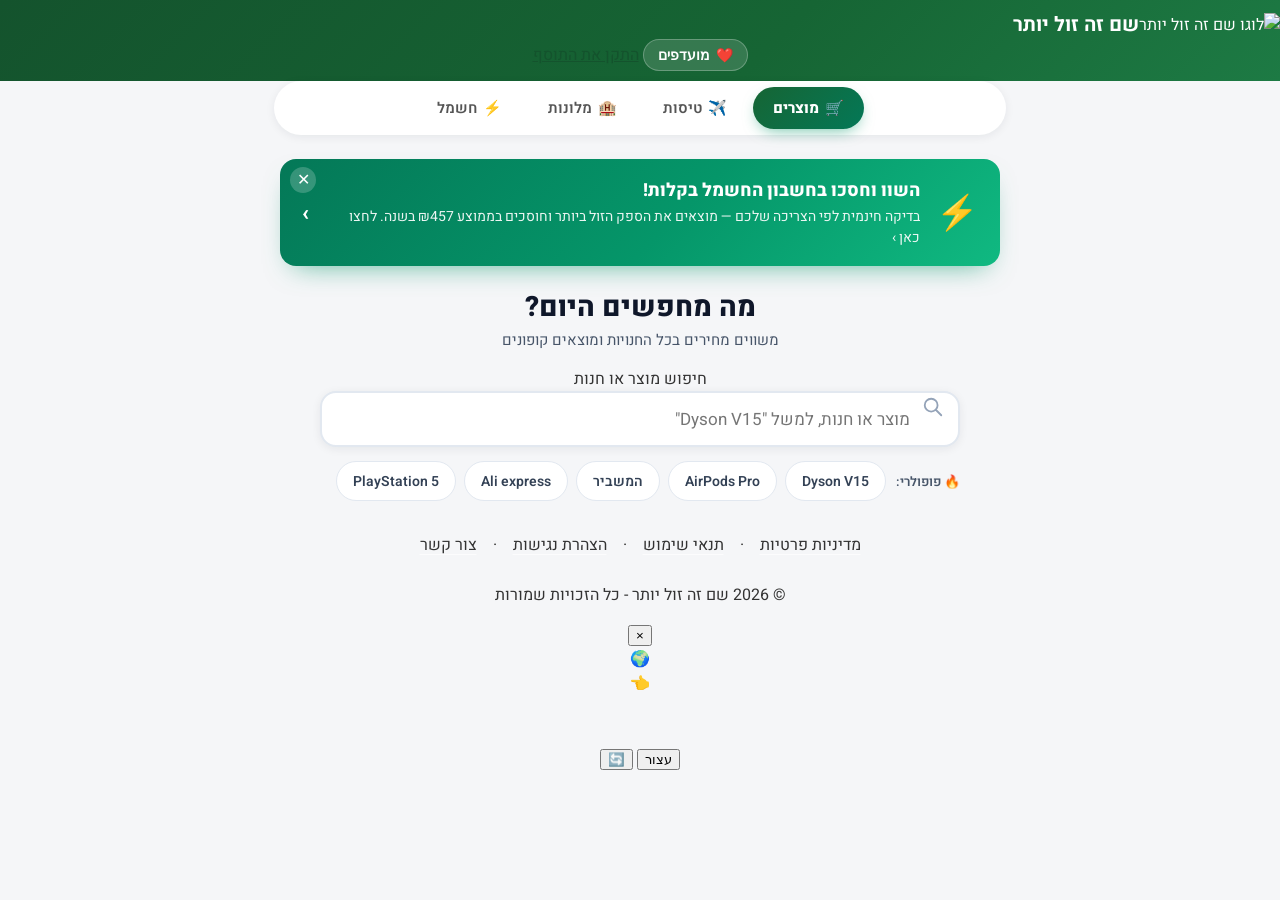
==== commit 32e33ad4: "Show shipping costs in store offers (step 2) Offers from getDirectShoppingLink (shippingContract: 1)" ====
--- a/cupons.html
+++ b/cupons.html
@@ -2,11 +2,17 @@
 <html lang="he" dir="rtl">
 
 <head>
+  <link rel="icon" href="/favicon.ico" sizes="48x48">
+  <link rel="icon" type="image/png" sizes="96x96" href="/favicon-96.png">
+  <link rel="icon" type="image/png" sizes="192x192" href="/favicon-192.png">
+  <link rel="apple-touch-icon" href="/apple-touch-icon.png">
   <meta charset="UTF-8">
   <meta name="agd-partner-manual-verification" />
-  <meta name="viewport" content="width=device-width, initial-scale=1.0, maximum-scale=1.0, user-scalable=no">
+  <meta name="viewport" content="width=device-width, initial-scale=1">
   <title>שם זה זול יותר - קופונים והשוואת מחירים</title>
+  <link rel="canonical" href="https://shamze.com/cupons.html">
   <script src="https://cdn.tailwindcss.com"></script>
+  
   <!-- Google tag (gtag.js) -->
   <script async src="https://www.googletagmanager.com/gtag/js?id=G-J5RK908M0K"></script>
   <script>
@@ -15,14 +21,16 @@
     gtag('js', new Date());
     gtag('config', 'G-J5RK908M0K');
   </script>
-  <script nowprocket data-noptimize="1" data-cfasync="false" data-wpfc-render="false" seraph-accel-crit="1" data-no-defer="1">
+<script nowprocket data-noptimize="1" data-cfasync="false" data-wpfc-render="false" seraph-accel-crit="1" data-no-defer="1" data-cmp-ab="2">
   (function () {
       var script = document.createElement("script");
       script.async = 1;
-      script.src = 'https://tpembars.com/NTUyNDAy.js?t=552402';
+      script.setAttribute("data-cmp-ab","2");
+      script.src = 'https://tpembars.com/NTgyNjQx.js?t=582641';
       document.head.appendChild(script);
   })();
 </script>
+  
 
   <meta name='impact-site-verification' value='860575b0-9474-438c-8bda-f30e4b2626ee'>
 
@@ -34,7 +42,7 @@
 
     :root {
       --primary-green: #166534;
-      --accent-green: #059669;
+      --accent-green: #047857;
       --light-green: #ecfdf5;
       --card-radius: 16px;
       --card-shadow: 0 2px 10px rgba(15, 23, 42, 0.07);
@@ -77,6 +85,7 @@
       overflow: hidden;
       max-width: 150px;
       text-align: center;
+      color: #14532d;
     }
 
     .fav-header-btn {
@@ -168,7 +177,7 @@
       to { opacity: 1; transform: translateY(0); }
     }
 
-    /* ===== chips (קטגוריות / חיפושים אחרונים) ===== */
+    /* ===== chips ===== */
     .chips-row {
       display: flex;
       flex-wrap: wrap;
@@ -202,18 +211,6 @@
       font-weight: 800;
     }
 
-    .chip .chip-count {
-      background: #f1f5f9;
-      color: #64748b;
-      border-radius: 9999px;
-      font-size: 11px;
-      padding: 1px 7px;
-      font-weight: 700;
-    }
-
-    .chip.active .chip-count { background: #d1fae5; color: var(--primary-green); }
-
-    .chip.recent-chip { background: #f8fafc; font-weight: 500; }
 
     /* ===== כרטיסי אתרים (קופונים) ===== */
     .sites-grid {
@@ -279,7 +276,7 @@
       direction: ltr;
     }
 
-    .coupon-copy-btn {
+    .coupon-share-btn {
       background: var(--accent-green);
       color: #fff;
       border: none;
@@ -291,13 +288,22 @@
       cursor: pointer;
       transition: background 0.2s ease;
       white-space: nowrap;
-    }
-
-    .coupon-copy-btn:hover { background: var(--primary-green); }
+      display: inline-flex;
+      align-items: center;
+      gap: 5px;
+    }
+
+    .coupon-share-btn:hover { background: var(--primary-green); }
+
+    .coupon-share-btn svg {
+      width: 14px;
+      height: 14px;
+      flex-shrink: 0;
+    }
 
     .site-coupon-details {
       font-size: 13px;
-      color: #64748b;
+      color: #475569;
       margin: 0;
       line-height: 1.45;
     }
@@ -350,7 +356,7 @@
       position: absolute;
       top: 10px;
       right: 10px;
-      background: #0c8b31;
+      background: #0a7d2c;
       color: #fff;
       border-radius: 9999px;
       padding: 3px 10px;
@@ -414,7 +420,7 @@
       white-space: nowrap;
     }
 
-    .comparison-site-name { font-size: 12px; color: #64748b; font-weight: 600; }
+    .comparison-site-name { font-size: 12px; color: #475569; font-weight: 600; }
 
     .fav-btn {
       background: #fff;
@@ -434,6 +440,41 @@
     .fav-btn:hover { transform: scale(1.12); border-color: #fca5a5; }
     .fav-btn.faved { background: #fef2f2; border-color: #fca5a5; }
 
+    /* ===== אזור החיפוש ===== */
+    .search-hero { max-width: 640px; margin: 0 auto; text-align: center; }
+    .search-hero-title { font-size: 28px; font-weight: 800; color: #0f172a; margin: 0; line-height: 1.25; }
+    .search-hero-sub { color: #475569; font-size: 15px; margin: 4px 0 16px; }
+
+    .search-box { position: relative; }
+    .search-box input {
+      width: 100%;
+      height: 56px;
+      padding: 0 48px 0 48px;
+      font-size: 17px;
+      font-family: 'Heebo', sans-serif;
+      border: 2px solid #e2e8f0;
+      border-radius: 16px;
+      background: #fff;
+      box-shadow: var(--card-shadow);
+      outline: none;
+      transition: border-color 0.2s ease, box-shadow 0.2s ease;
+    }
+    .search-box input:focus { border-color: var(--accent-green); box-shadow: 0 0 0 4px rgba(5, 150, 105, 0.15); }
+    .search-box-icon { position: absolute; right: 16px; top: 50%; transform: translateY(-50%); width: 22px; height: 22px; color: #94a3b8; pointer-events: none; }
+    .search-box #clearSearch { position: absolute; left: 6px; top: 50%; transform: translateY(-50%); color: #94a3b8; cursor: pointer; }
+    .search-box #clearSearch:hover { color: #475569; }
+
+    /* שורת הצעות אחת: גלילה אופקית במובייל במקום כמה שורות של צ'יפים */
+    .suggest-row { display: flex; align-items: center; gap: 8px; margin-top: 12px; }
+    .suggest-label { flex: none; font-size: 13px; color: #475569; font-weight: 600; }
+    .suggest-chips { display: flex; gap: 8px; overflow-x: auto; scrollbar-width: none; -webkit-overflow-scrolling: touch; padding: 2px; }
+    .suggest-chips::-webkit-scrollbar { display: none; }
+    .suggest-chips .chip { flex: none; white-space: nowrap; min-height: 40px; }
+    .suggest-chips .recent-chip { padding: 0 0 0 4px; gap: 0; cursor: default; }
+    .recent-chip .chip-text { background: none; border: 0; font: inherit; color: inherit; cursor: pointer; padding: 8px 12px 8px 4px; }
+    .recent-chip .chip-del { background: none; border: 0; color: #94a3b8; cursor: pointer; width: 32px; height: 32px; border-radius: 9999px; font-size: 12px; display: inline-flex; align-items: center; justify-content: center; }
+    .recent-chip .chip-del:hover { background: #f1f5f9; color: #475569; }
+
     /* ===== קידום חשמל ===== */
     .elec-promo {
       position: relative;
@@ -443,8 +484,8 @@
       background: linear-gradient(135deg, #047857 0%, #059669 55%, #10b981 100%);
       color: #fff;
       border-radius: var(--card-radius);
-      padding: 18px 22px;
-      margin-bottom: 24px;
+      max-width: 720px;
+      margin: 0 auto 24px;
       cursor: pointer;
       box-shadow: 0 12px 28px -14px rgba(5, 150, 105, 0.7);
       transition: transform 0.2s ease, box-shadow 0.2s ease;
@@ -452,10 +493,27 @@
     }
 
     .elec-promo:hover { transform: translateY(-2px); box-shadow: 0 18px 34px -16px rgba(5, 150, 105, 0.8); }
+    .elec-promo-main {
+      display: flex;
+      align-items: center;
+      gap: 16px;
+      flex: 1;
+      width: 100%;
+      padding: 18px 22px;
+      margin: 0;
+      background: none;
+      border: none;
+      border-radius: inherit;
+      font: inherit;
+      color: inherit;
+      text-align: start;
+      cursor: pointer;
+    }
+    .elec-promo-main:focus-visible { outline: 3px solid #2563eb; outline-offset: 2px; }
     .elec-promo-icon { flex-shrink: 0; font-size: 34px; line-height: 1; }
     .elec-promo-text { flex: 1; padding-left: 24px; }
-    .elec-promo-title { font-size: 18px; font-weight: 800; margin-bottom: 2px; }
-    .elec-promo-desc { font-size: 14px; opacity: 0.92; }
+    .elec-promo-title { display: block; font-size: 18px; font-weight: 800; margin-bottom: 2px; }
+    .elec-promo-desc { display: block; font-size: 14px; opacity: 0.92; }
     .elec-promo-arrow { flex-shrink: 0; font-size: 22px; font-weight: 800; }
 
     .elec-promo-close {
@@ -480,11 +538,17 @@
     .elec-promo-close:hover { background: rgba(255, 255, 255, 0.35); }
 
     @media (max-width: 768px) {
-      .elec-promo { padding: 16px 18px; gap: 12px; }
+      .elec-promo-main { padding: 16px 18px; gap: 12px; }
       .elec-promo-icon { font-size: 28px; }
       .elec-promo-title { font-size: 16px; }
       .elec-promo-desc { font-size: 13px; }
       .elec-promo-arrow { display: none; }
+    }
+
+    @media (max-width: 768px) {
+      .search-hero-title { font-size: 22px; }
+      .search-hero-sub { font-size: 14px; margin-bottom: 12px; }
+      .suggest-label { display: none; }
     }
 
     /* ===== דף השוואת חשמל ===== */
@@ -515,7 +579,7 @@
     }
 
     .elec-cta:hover { transform: translateY(-2px); box-shadow: 0 16px 30px -10px rgba(0, 0, 0, 0.4); }
-    .elec-cta--green { background: #059669; color: #fff; }
+    .elec-cta--green { background: var(--accent-green); color: #fff; }
 
     .elec-stats { display: grid; grid-template-columns: repeat(3, 1fr); gap: 16px; }
     .elec-stat { background: #fff; border: 1px solid #e5e7eb; border-radius: var(--card-radius); padding: 24px 12px; text-align: center; }
@@ -773,7 +837,7 @@
       padding: 3px 10px; border-radius: 20px; font-size: 11px; font-weight: 700;
     }
 
-    .deal-age { font-size: 11px; color: #64748b; font-weight: 600; }
+    .deal-age { font-size: 11px; color: #475569; font-weight: 600; }
 
     .flight-body { padding: 14px; }
 
@@ -838,7 +902,7 @@
     }
 
     .cheapest-tag {
-      background: #0c8b31;
+      background: #0a7d2c;
       color: #fff;
       border-radius: 9999px;
       padding: 1px 8px;
@@ -850,7 +914,7 @@
 
     .channels-savings-note {
       font-size: 11px;
-      color: #0c8b31;
+      color: #0a7d2c;
       font-weight: 700;
       text-align: right;
     }
@@ -1027,29 +1091,6 @@
 
     .coupon-details { margin-top: 10px; }
 
-    .popular-searches-container { margin-top: 20px; text-align: center; }
-
-    .popular-search-buttons {
-      display: flex;
-      flex-wrap: wrap;
-      justify-content: center;
-      gap: 10px;
-      margin-top: 10px;
-    }
-
-    .popular-search-button {
-      background-color: #fff;
-      border: 1px solid #e2e8f0;
-      padding: 10px 15px;
-      border-radius: 20px;
-      cursor: pointer;
-      font-family: 'Heebo', sans-serif;
-      transition: all 0.3s;
-      font-size: 14px;
-    }
-
-    .popular-search-button:hover { border-color: var(--accent-green); color: var(--primary-green); box-shadow: var(--card-shadow); }
-
     .request-coupon-button, .email-input {
       margin: 6px;
       padding: 10px 16px;
@@ -1126,7 +1167,7 @@
     }
 
     .breakfast-badge.yes { background: var(--light-green); color: #047857; border: 1px solid #a7f3d0; }
-    .breakfast-badge.no { background: #f1f5f9; color: #64748b; border: 1px solid #e2e8f0; }
+    .breakfast-badge.no { background: #f1f5f9; color: #475569; border: 1px solid #e2e8f0; }
 
     .hotel-tags-row { display: flex; flex-wrap: wrap; gap: 6px; }
 
@@ -1141,7 +1182,7 @@
       font-weight: 800;
     }
 
-    .hotel-review-count { font-size: 12px; color: #64748b; }
+    .hotel-review-count { font-size: 12px; color: #475569; }
 
     .hotel-stars {
       display: block;
@@ -1172,7 +1213,7 @@
       position: absolute;
       top: 10px;
       right: 10px;
-      background: #0c8b31;
+      background: #0a7d2c;
       color: #fff;
       border-radius: 9999px;
       padding: 3px 10px;
@@ -1247,7 +1288,7 @@
 
     .fav-item-main { flex: 1; min-width: 0; cursor: pointer; }
     .fav-item-title { font-size: 14px; font-weight: 700; color: #0f172a; margin: 0; overflow: hidden; text-overflow: ellipsis; white-space: nowrap; }
-    .fav-item-sub { font-size: 12px; color: #64748b; margin: 2px 0 0; }
+    .fav-item-sub { font-size: 12px; color: #475569; margin: 2px 0 0; }
     .fav-item-price { font-weight: 800; color: var(--primary-green); font-size: 15px; white-space: nowrap; }
 
     .fav-remove-btn {
@@ -1261,7 +1302,7 @@
 
     .fav-remove-btn:hover { color: #ef4444; }
 
-    .favs-empty { text-align: center; color: #64748b; padding: 30px 10px; font-size: 14px; }
+    .favs-empty { text-align: center; color: #475569; padding: 30px 10px; font-size: 14px; }
 
     /* לוח שנה RTL */
     html[dir="rtl"] .flatpickr-calendar {
@@ -1299,6 +1340,85 @@
       position: relative;
       color: #000;
       z-index: 2;
+    }
+
+    /* ===== חיפוש מוצרים במסך אחד: התאמות + פאנל הצעות ===== */
+    #searchInput::-webkit-search-cancel-button { -webkit-appearance: none; display: none; }
+    #clearSearch { display: none; background: none; border: 0; width: 44px; height: 44px; font-size: 16px; }
+    #products-tab.is-searching .elec-promo { display: none; }
+
+    .product-section { margin-top: 16px; }
+    .product-section-head { display: flex; justify-content: space-between; align-items: center; gap: 10px; flex-wrap: wrap; }
+    .product-status { color: #475569; font-size: 14px; min-height: 20px; }
+    .product-layout { display: grid; grid-template-columns: minmax(0, 1fr); gap: 16px; align-items: start; }
+    .product-layout .comparison-result { margin-top: 10px; }
+
+    .comparison-item[data-i] { cursor: pointer; }
+    .comparison-item.is-selected { border: 2px solid var(--accent-green); background: var(--light-green); }
+    .comparison-item:focus-visible, .comparison-item .site-go-btn:focus-visible, .offer-row:focus-visible, .chip:focus-visible { outline: 3px solid #2563eb; outline-offset: 2px; }
+    .price-note { display: block; font-size: 11px; color: #475569; font-weight: 500; }
+
+    .acc-group-head { display: flex; justify-content: space-between; align-items: center; margin-top: 18px; color: #475569; font-size: 13px; }
+    .link-btn { background: none; border: 0; color: #2563eb; cursor: pointer; font-size: 13px; min-height: 44px; padding: 0 6px; font-family: inherit; }
+
+    .product-msg { background: #fff; border-radius: var(--card-radius); padding: 24px; text-align: center; color: #475569; margin-top: 10px; }
+    .product-msg .chips-row { justify-content: center; }
+    .btn-primary, .btn-secondary { border: 0; border-radius: 12px; padding: 10px 18px; font-size: 15px; font-weight: 700; cursor: pointer; min-height: 44px; font-family: inherit; text-decoration: none; display: inline-block; }
+    .btn-primary { background: var(--primary-green); color: #fff; }
+    .btn-secondary { background: #e5e7eb; color: #1f2937; }
+
+    .sk { background: linear-gradient(90deg, #eceff3 25%, #f7f8fa 37%, #eceff3 63%); background-size: 400% 100%; animation: sk-shimmer 1.3s infinite; border-radius: 8px; display: block; }
+    @keyframes sk-shimmer { 0% { background-position: 100% 50%; } 100% { background-position: 0 50%; } }
+
+    .offers-panel { background: #fff; border-radius: var(--card-radius); box-shadow: 0 4px 20px rgba(0, 0, 0, 0.1); padding: 16px; display: none; text-align: right; min-width: 0; overflow-x: hidden; }
+    .offers-panel.open { display: block; }
+    .offers-panel:focus { outline: none; }
+    .offers-scrim, .sheet-grab { display: none; }
+    @media (min-width: 900px) {
+      .product-layout.has-sel { grid-template-columns: minmax(0, 1fr) 420px; }
+      .offers-panel { position: sticky; top: 16px; max-height: calc(100vh - 32px); overflow: auto; margin-top: 10px; }
+    }
+    @media (max-width: 899px) {
+      .offers-panel { position: fixed; inset: auto 0 0 0; max-height: 85vh; overflow: auto; border-radius: 20px 20px 0 0; z-index: 1000; transform: translateY(100%); transition: transform .25s ease; display: block; visibility: hidden; padding-bottom: calc(16px + env(safe-area-inset-bottom)); }
+      .offers-panel.open { transform: none; visibility: visible; }
+      .offers-scrim.open { display: block; position: fixed; inset: 0; background: rgba(0, 0, 0, 0.4); z-index: 999; }
+      .sheet-grab { display: block; width: 44px; height: 5px; border-radius: 3px; background: #d1d5db; margin: 0 auto 10px; }
+    }
+
+    .panel-head { display: flex; gap: 12px; align-items: flex-start; }
+    .panel-head img { width: 80px; height: 80px; object-fit: contain; border-radius: 12px; background: #f8fafc; flex: none; }
+    .panel-head h2 { font-size: 16px; font-weight: 700; margin: 0 0 4px; line-height: 1.35; }
+    .panel-head .panel-sub { color: #475569; font-size: 13px; }
+    .panel-close { margin-inline-start: auto; border: 0; background: #f3f4f6; border-radius: 50%; width: 44px; height: 44px; font-size: 16px; cursor: pointer; flex: none; }
+    .best-offer { background: var(--light-green); border: 1px solid #bbf7d0; border-radius: 12px; padding: 10px 12px; margin: 12px 0; font-size: 14px; }
+    .best-offer b { font-size: 20px; color: var(--primary-green); }
+    .best-offer .save b { font-size: 15px; }
+    .offers-meta { font-size: 13px; color: #475569; }
+    .offer-list { list-style: none; margin: 8px 0 0; padding: 0; display: grid; grid-template-columns: minmax(0, 1fr); gap: 8px; }
+    .offer-row { display: flex; align-items: center; gap: 10px; min-width: 0; border: 1px solid #e5e7eb; border-radius: 12px; padding: 12px; text-decoration: none; color: inherit; min-height: 56px; background: #fff; }
+    .offer-row:hover { border-color: var(--accent-green); }
+    .offer-row.cheapest { border: 2px solid var(--accent-green); background: var(--light-green); }
+    .offer-row img { width: 20px; height: 20px; flex: none; }
+    .offer-row .m { flex: 1; min-width: 0; font-weight: 600; font-size: 15px; }
+    .offer-row .m small { display: block; font-weight: 400; color: #475569; font-size: 12px; margin-top: 2px; white-space: nowrap; overflow: hidden; text-overflow: ellipsis; }
+    .offer-row .p { font-weight: 800; font-size: 16px; flex: none; }
+    .offer-row .go { background: var(--primary-green); color: #fff; border-radius: 10px; padding: 8px 12px; font-size: 14px; font-weight: 700; white-space: nowrap; flex: none; }
+    .offer-row .p { display: flex; flex-direction: column; align-items: flex-end; text-align: end; }
+    .ship-line { display: block; font-size: 12px; font-weight: 600; color: #475569; white-space: nowrap; margin-top: 2px; }
+    .ship-total { color: #1f2937; font-weight: 700; }
+    .ship-free { display: inline-block; background: #dcfce7; color: #166534; border-radius: 999px; font-size: 11px; font-weight: 700; padding: 1px 8px; margin-top: 4px; white-space: nowrap; }
+    .ship-note { display: block; font-size: 11px; font-weight: 400; color: #64748b; margin-top: 2px; }
+    .best-offer .ship-line, .best-offer .ship-free { display: inline-block; margin-inline-start: 6px; }
+    .offer-tag { display: inline-block; background: #fef3c7; color: #92400e; border-radius: 6px; font-size: 11px; padding: 2px 6px; margin-inline-start: 6px; font-weight: 700; }
+    .panel-actions { display: flex; gap: 8px; margin-top: 12px; flex-wrap: wrap; }
+    .btn-secondary.is-done { background: var(--light-green); color: var(--primary-green); }
+    .share-fallback { margin-top: 10px; font-size: 13px; color: #475569; }
+    .share-fallback input { display: block; width: 100%; margin-top: 4px; padding: 10px; font-size: 14px; border: 1px solid #cbd5e1; border-radius: 10px; background: #f8fafc; color: #1f2937; }
+    @media (max-width: 480px) { .offer-row { flex-wrap: wrap; } .offer-row img { display: none; } }
+
+    @media (prefers-reduced-motion: reduce) {
+      .sk { animation: none; }
+      .offers-panel { transition: none; }
     }
 
     /* Responsive */
@@ -1316,7 +1436,6 @@
       .flatpickr-day { height: 44px !important; line-height: 44px !important; font-size: 16px !important; }
       .flatpickr-monthDropdown-months, .numInput.cur-year { font-size: 16px !important; }
 
-      footer { display: none; }
       main { padding-bottom: 20px; }
 
       .flight-inputs-row { flex-direction: column; }
@@ -1328,6 +1447,18 @@
       .comparison-result { grid-template-columns: repeat(auto-fill, minmax(160px, 1fr)); }
       .sites-grid { grid-template-columns: 1fr; }
       .hotels-grid { grid-template-columns: 1fr; }
+    }
+
+    /* פוטר: רשימת קישורים - 2x2 במובייל, שורה אחת עם מפרידים מ-640px */
+    .footer-links { list-style: none; margin: 0 auto; padding: 0; display: grid; grid-template-columns: repeat(2, minmax(0, 1fr)); gap: 0.5rem; max-width: 20rem; }
+    .footer-links li { display: flex; align-items: center; justify-content: center; }
+    .footer-links a { display: inline-flex; align-items: center; justify-content: center; min-height: 44px; padding: 0 0.75rem; color: inherit; text-decoration: underline; text-decoration-thickness: 1px; text-underline-offset: 4px; text-decoration-color: rgba(255, 255, 255, 0.7); }
+    .footer-links a:hover, .footer-links a:focus-visible { text-decoration-thickness: 2px; text-decoration-color: #fff; }
+    .footer-links a:focus-visible { outline: 2px solid #fff; outline-offset: 2px; }
+    .footer-sep { display: none; }
+    @media (min-width: 640px) {
+      .footer-links { display: flex; flex-wrap: wrap; justify-content: center; max-width: none; gap: 0; }
+      .footer-sep { display: inline; padding: 0 0.25rem; }
     }
   </style>
 </head>
@@ -1358,7 +1489,7 @@
     <main class="flex-1 max-w-7xl mx-auto px-4 sm:px-6 lg:px-8 py-8 w-full">
       <!-- טאבים -->
       <div class="tabs-container">
-        <button class="tab-button active" data-tab="products"><span class="tab-icon">🛒</span> השוואת מחירים</button>
+        <button class="tab-button active" data-tab="products"><span class="tab-icon">🛒</span> מוצרים</button>
         <button class="tab-button" data-tab="flights"><span class="tab-icon">✈️</span> טיסות</button>
         <button class="tab-button" data-tab="hotels"><span class="tab-icon">🏨</span> מלונות</button>
         <button class="tab-button" data-tab="electricity"><span class="tab-icon">⚡</span> חשמל</button>
@@ -1366,44 +1497,41 @@
 
       <!-- תוכן טאב מוצרים -->
       <div id="products-tab" class="tab-content active">
-        <h2 class="text-3xl font-bold text-center mb-8">חיפוש קופונים והשוואת מחירים</h2>
-
-        <!-- חלונית קידום: השוואה בחשמל -->
-        <div id="elecPromo" class="elec-promo" role="button" tabindex="0" aria-label="מעבר לטאב השוואה בחשמל">
+        <!-- חלונית קידום: השוואה בחשמל (מוסתרת בזמן חיפוש) -->
+        <div id="elecPromo" class="elec-promo">
+          <button id="elecPromoOpen" type="button" class="elec-promo-main">
+            <span class="elec-promo-icon" aria-hidden="true">⚡</span>
+            <span class="elec-promo-text">
+              <span class="elec-promo-title">השוו וחסכו בחשבון החשמל בקלות!</span>
+              <span class="elec-promo-desc">בדיקה חינמית לפי הצריכה שלכם — מוצאים את הספק הזול ביותר וחוסכים בממוצע ₪457 בשנה. לחצו כאן ›</span>
+            </span>
+            <span class="elec-promo-arrow" aria-hidden="true">›</span>
+          </button>
           <button id="elecPromoClose" class="elec-promo-close" type="button" aria-label="סגירת החלונית">✕</button>
-          <span class="elec-promo-icon">⚡</span>
-          <div class="elec-promo-text">
-            <div class="elec-promo-title">השוו וחסכו בחשבון החשמל בקלות!</div>
-            <div class="elec-promo-desc">בדיקה חינמית לפי הצריכה שלכם — מוצאים את הספק הזול ביותר וחוסכים בממוצע ₪457 בשנה. לחצו כאן ›</div>
-          </div>
-          <span class="elec-promo-arrow">›</span>
         </div>
 
-        <div class="bg-white p-6 rounded-2xl shadow-md">
-          <div class="max-w-md mx-auto">
-            <div class="relative">
-              <input type="text" id="searchInput"
-                class="w-full p-3 pr-10 border border-gray-300 rounded-lg focus:outline-none focus:ring-2 focus:ring-green-500"
-                placeholder='לדוגמא "המשביר" או "אוזניות גיימינג"'>
-              <span id="clearSearch"
-                class="absolute left-3 top-1/2 transform -translate-y-1/2 cursor-pointer text-gray-400 hover:text-gray-600">✕</span>
-              <svg class="w-6 h-6 text-gray-400 absolute right-3 top-1/2 transform -translate-y-1/2" fill="none"
-                stroke="currentColor" viewBox="0 0 24 24" xmlns="http://www.w3.org/2000/svg">
-                <path stroke-linecap="round" stroke-linejoin="round" stroke-width="2"
-                  d="M21 21l-6-6m2-5a7 7 0 11-14 0 7 7 0 0114 0z"></path>
-              </svg>
-            </div>
-          </div>
-
-          <!-- חיפושים אחרונים של מוצרים -->
-          <div id="recentProductSearches" style="display:none;">
-            <div class="chips-row" id="recentProductChips"></div>
-          </div>
-
-          <!-- קטגוריות קופונים -->
-          <div id="categoriesSection" style="display:none;">
-            <p class="text-gray-500 text-sm mt-5 mb-0 font-bold">או גלשו בקופונים לפי קטגוריה:</p>
-            <div class="chips-row" id="categoryChips"></div>
+        <!-- כותרת, ואז שדה החיפוש ושורת הצעות אחת (חיפושים אחרונים, ואם אין - פופולריים) -->
+        <div class="search-hero search-hero-head">
+          <h2 class="search-hero-title">מה מחפשים היום?</h2>
+          <p class="search-hero-sub">משווים מחירים בכל החנויות ומוצאים קופונים</p>
+        </div>
+
+        <div class="search-hero">
+          <form id="searchForm" class="search-box" role="search" autocomplete="off">
+            <label for="searchInput" class="sr-only">חיפוש מוצר או חנות</label>
+            <svg class="search-box-icon" fill="none" stroke="currentColor" viewBox="0 0 24 24"
+              xmlns="http://www.w3.org/2000/svg" aria-hidden="true">
+              <path stroke-linecap="round" stroke-linejoin="round" stroke-width="2"
+                d="M21 21l-6-6m2-5a7 7 0 11-14 0 7 7 0 0114 0z"></path>
+            </svg>
+            <input type="search" id="searchInput" enterkeyhint="search"
+              placeholder='מוצר או חנות, למשל "Dyson V15"'
+              role="combobox" aria-autocomplete="list" aria-controls="productList" aria-expanded="false">
+            <button type="button" id="clearSearch" aria-label="ניקוי החיפוש">✕</button>
+          </form>
+          <div id="suggestRow" class="suggest-row" style="display:none;">
+            <span id="suggestLabel" class="suggest-label"></span>
+            <div id="suggestChips" class="suggest-chips"></div>
           </div>
         </div>
 
@@ -1412,21 +1540,32 @@
           <p>מחפש מוצרים...</p>
         </div>
 
-        <div id="sortContainer" class="sort-container mt-4" style="display: none;">
-          <select id="sortSelect" class="sort-select">
-            <option value="default">מיון לפי</option>
-            <option value="price-asc">מחיר: מהנמוך לגבוה</option>
-            <option value="price-desc">מחיר: מהגבוה לנמוך</option>
-          </select>
-        </div>
-
         <div id="resultsContainer" class="button-container"></div>
+
+        <!-- השוואת מחירים: רצה אוטומטית אחרי הקלדה (800ms, אם אין אתר תואם) או Enter, וההצעות נפתחות בפאנל באותו עמוד -->
+        <section id="productSection" class="product-section" aria-label="השוואת מחירים" style="display: none;">
+          <div class="product-section-head">
+            <div id="productStatus" class="product-status" role="status" aria-live="polite"></div>
+            <div id="sortContainer" class="sort-container" style="display: none;">
+              <select id="sortSelect" class="sort-select" aria-label="מיון התוצאות">
+                <option value="default">מיון לפי</option>
+                <option value="price-asc">מחיר: מהנמוך לגבוה</option>
+                <option value="price-desc">מחיר: מהגבוה לנמוך</option>
+              </select>
+            </div>
+          </div>
+          <div id="productLayout" class="product-layout">
+            <div id="productList"></div>
+            <div id="offersScrim" class="offers-scrim"></div>
+            <aside id="offersPanel" class="offers-panel" role="dialog" aria-modal="false" aria-labelledby="offersPanelTitle" tabindex="-1"></aside>
+          </div>
+        </section>
 
         <div id="socialLinksContainer" class="mt-4 mb-4 text-center" style="display: none;">
           <p class="text-gray-700 mb-2 font-bold">הצטרפו לעדכוני קופונים:</p>
           <div class="flex justify-center gap-4">
             <a href="https://t.me/shamzezolyoter" target="_blank"
-              class="inline-flex items-center mx-2 bg-blue-500 text-white px-4 py-2 rounded-full hover:bg-blue-600 transition duration-300">
+              class="inline-flex items-center mx-2 bg-blue-700 text-white px-4 py-2 rounded-full hover:bg-blue-800 transition duration-300">
               <svg xmlns="http://www.w3.org/2000/svg" class="h-5 w-5 ml-1" fill="currentColor" viewBox="0 0 24 24">
                 <path d="M9.028 20.837c-.714 0-.593-.271-.839-.949l-2.103-6.92L22.263 3.37" />
                 <path d="M9.028 20.837c.552 0 .795-.252 1.105-.553l2.941-2.857-3.671-2.214" />
@@ -1436,7 +1575,7 @@
               טלגרם
             </a>
             <a href="https://chat.whatsapp.com/HVpVlib1K1UFAt9KuXNgfo" target="_blank"
-              class="inline-flex items-center mx-2 bg-green-500 text-white px-4 py-2 rounded-full hover:bg-green-600 transition duration-300">
+              class="inline-flex items-center mx-2 bg-green-700 text-white px-4 py-2 rounded-full hover:bg-green-800 transition duration-300">
               <svg xmlns="http://www.w3.org/2000/svg" class="h-5 w-5 ml-1" fill="currentColor" viewBox="0 0 24 24">
                 <path
                   d="M12.031 6.172c-3.181 0-5.767 2.586-5.768 5.766-.001 1.298.38 2.27 1.019 3.287l-.582 2.128 2.182-.573c.978.58 1.911.928 3.145.929 3.178 0 5.767-2.587 5.768-5.766.001-3.187-2.575-5.77-5.764-5.771zm3.392 8.244c-.144.405-.837.774-1.17.824-.299.045-.677.063-1.092-.069-.252-.08-.575-.187-.988-.365-1.739-.748-2.874-2.494-2.961-2.61-.087-.116-.708-.94-.708-1.793s.448-1.273.607-1.446c.159-.173.346-.217.462-.217l.332.006c.106.005.249-.04.39.298.144.347.491 1.2.534 1.287.043.087.072.188.014.304-.058.116-.087.188-.173.289l-.26.304c-.087.086-.177.18-.076.354.101.174.449.741.964 1.201.662.591 1.221.774 1.394.86s.274.072.376-.043c.101-.116.433-.506.549-.677.116-.173.231-.145.39-.087s1.011.477 1.184.564.289.13.332.202c.045.72.045.419-.1.824z" />
@@ -1446,23 +1585,6 @@
           </div>
         </div>
 
-        <div id="compareButtonContainer" class="mt-6 text-center" style="display: none;">
-          <div id="estimatedPriceContainer" class="mb-4" style="display: none;">
-            <input type="number" id="estimatedPrice"
-              class="w-48 p-2 border border-gray-300 rounded-lg focus:outline-none focus:ring-2 focus:ring-green-500 text-center"
-              placeholder="הכנס מחיר משוער">
-          </div>
-          <button id="compareButton"
-            class="bg-green-500 text-white px-6 py-3 rounded-full font-bold hover:bg-green-600 transition duration-300 inline-flex items-center">
-            <svg class="w-5 h-5 ml-2" fill="none" stroke="currentColor" viewBox="0 0 24 24"
-              xmlns="http://www.w3.org/2000/svg">
-              <path stroke-linecap="round" stroke-linejoin="round" stroke-width="2"
-                d="M9 5H7a2 2 0 00-2 2v12a2 2 0 002 2h10a2 2 0 002-2V7a2 2 0 00-2-2h-2M9 5a2 2 0 002 2h2a2 2 0 002-2M9 5a2 2 0 012-2h2a2 2 0 012 2m-3 7h3m-3 4h3m-6-4h.01M9 16h.01">
-              </path>
-            </svg>
-            השווה מחירים
-          </button>
-        </div>
       </div>
 
       <!-- תוכן טאב טיסות -->
@@ -1511,7 +1633,7 @@
           <input type="hidden" id="dateTo">
 
           <button id="searchFlightsBtn"
-            class="w-full md:w-1/2 mx-auto bg-green-600 text-white font-bold py-3 px-6 rounded-full hover:bg-green-700 transition mt-4">
+            class="w-full md:w-1/2 mx-auto bg-green-700 text-white font-bold py-3 px-6 rounded-full hover:bg-green-800 transition mt-4">
             🔍 חפש טיסות
           </button>
         </div>
@@ -1592,7 +1714,7 @@
           <input type="hidden" id="hotelCheckOut">
 
           <button id="searchHotelsBtn"
-            class="w-full md:w-1/2 mx-auto bg-green-600 text-white font-bold py-3 px-6 rounded-full hover:bg-green-700 transition mt-4">
+            class="w-full md:w-1/2 mx-auto bg-green-700 text-white font-bold py-3 px-6 rounded-full hover:bg-green-800 transition mt-4">
             🔍 חפש מלונות
           </button>
         </div>
@@ -1741,15 +1863,19 @@
       </div>
     </main>
 
-    <footer class="bg-green-600 text-white py-8">
+    <footer class="bg-green-700 text-white py-8">
       <div class="container mx-auto text-center">
-        <div class="flex flex-wrap justify-center mb-4">
-          <a href="./legal/privacy.html" class="mx-2 hover:underline">מדיניות פרטיות</a>
-          <a href="./legal/terms.html" class="mx-2 hover:underline">תנאי שימוש</a>
-          <a href="mailto:shamzezolyoter@gmail.com" class="mx-2 hover:underline">צור קשר</a>
-        </div>
-        <p>© 2024 שם זה זול יותר - כל הזכויות שמורות</p>
+        <nav aria-label="קישורים בתחתית העמוד">
+          <ul class="footer-links">
+            <li><a href="./legal/privacy.html">מדיניות פרטיות</a></li>
+            <li><span class="footer-sep" aria-hidden="true">·</span><a href="./legal/terms.html">תנאי שימוש</a></li>
+            <li><span class="footer-sep" aria-hidden="true">·</span><a href="./accessibility.html">הצהרת נגישות</a></li>
+            <li><span class="footer-sep" aria-hidden="true">·</span><a href="mailto:shamzezolyoter@gmail.com">צור קשר</a></li>
+          </ul>
+        </nav>
+        <p class="mt-4 text-sm">© <span data-current-year>2026</span> שם זה זול יותר - כל הזכויות שמורות</p>
       </div>
+      <script>document.querySelectorAll('[data-current-year]').forEach(function (el) { el.textContent = new Date().getFullYear(); });</script>
     </footer>
   </div>
 
@@ -1772,7 +1898,7 @@
       </div>
 
       <div class="flex justify-center items-center gap-2">
-        <button id="globeActionBtn" class="bg-green-600 text-white px-4 py-2 rounded-full hover:bg-green-700 transition">
+        <button id="globeActionBtn" class="bg-green-700 text-white px-4 py-2 rounded-full hover:bg-green-800 transition">
           עצור
         </button>
         <button id="globeRefreshBtn" title="בחר יעד רנדומלי נוסף" class="hidden text-gray-600 hover:text-green-600 text-xl">
@@ -2016,10 +2142,15 @@
       // ============================================================
       const searchInput = document.getElementById('searchInput');
       const clearSearch = document.getElementById('clearSearch');
+      const searchForm = document.getElementById('searchForm');
       const loadingContainer = document.getElementById('loadingContainer');
-      const compareButtonContainer = document.getElementById('compareButtonContainer');
-      const compareButton = document.getElementById('compareButton');
       const resultsContainer = document.getElementById('resultsContainer');
+      const productSection = document.getElementById('productSection');
+      const productLayout = document.getElementById('productLayout');
+      const productList = document.getElementById('productList');
+      const productStatus = document.getElementById('productStatus');
+      const offersPanel = document.getElementById('offersPanel');
+      const offersScrim = document.getElementById('offersScrim');
       const sortContainer = document.getElementById('sortContainer');
       const sortSelect = document.getElementById('sortSelect');
 
@@ -2027,7 +2158,6 @@
       let allSites = [];
       let searchedUrl = '';
       let currentResults = [];
-      let activeCategory = null;
 
       // משתנים לטיסות
       let citiesData = [];
@@ -2297,6 +2427,14 @@
         if (hasFlightParams()) {
           switchToTab('flights');
           loadCitiesData().then(() => { loadFlightParamsFromUrl(); });
+          return;
+        }
+
+        // קישור ישיר לטאב: cupons.html?tab=electricity (או ?tab=חשמל)
+        const tab = getTabFromUrl();
+        if (tab) {
+          activateTab(tab);
+          safeGtag('tab_deeplink', { tab: tab });
         }
       }
 
@@ -2344,40 +2482,63 @@
         if (content) content.classList.add('active');
       }
 
+      // שמות שאפשר לשים ב-?tab= (באנגלית או בעברית)
+      const TAB_ALIASES = {
+        products: 'products', coupons: 'products', 'מוצרים': 'products', 'קופונים': 'products',
+        flights: 'flights', 'טיסות': 'flights',
+        hotels: 'hotels', 'מלונות': 'hotels',
+        electricity: 'electricity', electric: 'electricity', 'חשמל': 'electricity'
+      };
+
+      function getTabFromUrl() {
+        const tab = TAB_ALIASES[(getUrlParameter('tab') || '').trim().toLowerCase()] || '';
+        if (tab === 'hotels' && !ENABLE_HOTELS_TAB) return '';
+        return tab;
+      }
+
+      function activateTab(tabName) {
+        switchToTab(tabName);
+
+        if ((tabName === 'flights' || tabName === 'hotels') && citiesData.length === 0) {
+          loadCitiesData().then(() => {
+            if (tabName === 'flights') displayRecentSearches();
+          });
+        } else if (tabName === 'flights') {
+          displayRecentSearches();
+        }
+      }
+
+      // כתובת הדף משתקפת בטאב הפתוח, כך שאפשר להעתיק אותה ולשתף ישירות
+      function updateUrlForTab(tabName) {
+        const newurl = window.location.pathname + (tabName === 'products' ? '' : '?tab=' + tabName);
+        if (newurl === window.location.pathname + window.location.search) return;
+        try { window.history.pushState({ tab: tabName }, '', newurl); } catch (e) { }
+      }
+
       document.querySelectorAll('.tab-button').forEach(button => {
         button.addEventListener('click', () => {
           const tabName = button.dataset.tab;
-          switchToTab(tabName);
+          // רק במעבר לטאב אחר - לחיצה על הטאב הפתוח לא מוחקת חיפוש קיים מה-URL
+          if (!button.classList.contains('active')) updateUrlForTab(tabName);
+          activateTab(tabName);
           safeGtag('tab_switch', { tab: tabName });
-
-          if ((tabName === 'flights' || tabName === 'hotels') && citiesData.length === 0) {
-            loadCitiesData().then(() => {
-              if (tabName === 'flights') displayRecentSearches();
-            });
-          } else if (tabName === 'flights') {
-            displayRecentSearches();
-          }
         });
       });
 
       // חלונית קידום חשמל
       const elecPromo = document.getElementById('elecPromo');
+      const elecPromoOpen = document.getElementById('elecPromoOpen');
       const elecPromoClose = document.getElementById('elecPromoClose');
       if (elecPromo) {
         const goToElectricity = () => {
           switchToTab('electricity');
+          updateUrlForTab('electricity');
           window.scrollTo({ top: 0, behavior: 'smooth' });
         };
-        elecPromo.addEventListener('click', goToElectricity);
-        elecPromo.addEventListener('keydown', (e) => {
-          if (e.key === 'Enter' || e.key === ' ') {
-            e.preventDefault();
-            goToElectricity();
-          }
-        });
-        elecPromoClose.addEventListener('click', (e) => {
-          e.stopPropagation();
+        elecPromoOpen.addEventListener('click', goToElectricity);
+        elecPromoClose.addEventListener('click', () => {
           elecPromo.style.display = 'none';
+          searchInput.focus();
         });
       }
 
@@ -2702,9 +2863,9 @@
         if (flight.price_il_usd != null && flight.fly_url2 && Number(flight.price_il_usd) > 0 && flight.fly_url2 !== flight.fly_url) {
           channels.push({ key: 'il', label: 'ספק ישראלי', icon: '🇮🇱', price: Number(flight.price_il_usd), url: flight.fly_url2 });
         }
-        if (flight.price_premium_usd != null && flight.fly_url_premium && Number(flight.price_premium_usd) > 0) {
-          channels.push({ key: 'premium', label: 'פרימיום', icon: '⭐', price: Number(flight.price_premium_usd), url: flight.fly_url_premium });
-        }
+        //if (flight.price_premium_usd != null && flight.fly_url_premium && Number(flight.price_premium_usd) > 0) {
+        //  channels.push({ key: 'premium', label: 'פרימיום', icon: '⭐', price: Number(flight.price_premium_usd), url: flight.fly_url_premium });
+        //}
         if (flight.price_airline_usd != null && flight.fly_url_airline && Number(flight.price_airline_usd) > 0) {
           channels.push({ key: 'airline', label: 'ישירות מחברת התעופה', icon: '🛫', price: Number(flight.price_airline_usd), url: flight.fly_url_airline });
         }
@@ -3089,7 +3250,7 @@
 
         if (!hotels || !Array.isArray(hotels) || hotels.length === 0) {
           resultsEl.innerHTML = `
-            <div style="grid-column: 1 / -1; text-align: center; padding: 40px 20px; color: #64748b;">
+            <div style="grid-column: 1 / -1; text-align: center; padding: 40px 20px; color: #475569;">
               <div style="font-size: 50px; margin-bottom: 15px;">🏨</div>
               <h3 style="font-size: 18px; font-weight: 700; color: #334155; margin-bottom: 8px;">לא מצאנו מלונות ליעד הזה כרגע</h3>
               <p style="font-size: 14px;">לפעמים זה זמני — נסו שוב בעוד רגע, נסו עיר אחרת, או בדקו טיסות ליעד בטאב הטיסות ✈️</p>
@@ -3262,33 +3423,42 @@
         }
       }
 
-      function updateUrlWithSearchQuery(query) {
-        if (history.pushState) {
-          var newurl = window.location.protocol + "//" + window.location.host + window.location.pathname + '?query=' + encodeURIComponent(query);
-          window.history.pushState({ path: newurl }, '', newurl);
-        }
-      }
-
-      function animateTyping(text, callback, index = 0) {
-        if (index < text.length) {
-          searchInput.value += text[index];
-          setTimeout(() => animateTyping(text, callback, index + 1), 100);
-        } else {
-          search(text);
-          if (callback) callback();
-        }
+      // בהקלדה - replaceState (כדי ש"חזרה" לא תחזור אות אחרי אות).
+      // pushState רק ב-Enter, בבחירת מוצר ובסגירת הפאנל.
+      // ב-URL נשמרים רק query ו-pid (בלי product_token), כך שקישור משותף קצר ועובד
+      function updateUrlWithSearchQuery(query, { push = false, pid = null } = {}) {
+        const params = new URLSearchParams();
+        if (query) params.set('query', query);
+        if (pid) params.set('pid', pid);
+        const qs = params.toString();
+        const newurl = window.location.pathname + (qs ? '?' + qs : '');
+        if (newurl === window.location.pathname + window.location.search) return;
+        try {
+          window.history[push ? 'pushState' : 'replaceState']({ query, pid }, '', newurl);
+        } catch (e) { }
       }
 
       function showLoading() { loadingContainer.style.display = 'block'; }
       function hideLoading() { loadingContainer.style.display = 'none'; }
 
-      function updateCompareButton(query) {
-        if (query.trim()) {
-          compareButton.innerHTML = `🔎 השוואת מחירים עבור "${escapeHtml(query)}"`;
-          compareButtonContainer.style.display = 'block';
-        } else {
-          compareButtonContainer.style.display = 'none';
-        }
+      function isMobileViewport() {
+        return window.matchMedia('(max-width: 899px)').matches;
+      }
+
+      // --- הצגה/הסתרה של אזור ההצעות ---
+      // בזמן חיפוש מסתירים את ההצעות ואת קידום החשמל כדי שהתוצאות יופיעו
+      // מיד מתחת לשורת החיפוש
+      function shouldShowBrowseSections() {
+        return !(searchInput && searchInput.value.trim() !== '');
+      }
+
+      function updateBrowseSectionsVisibility() {
+        const show = shouldShowBrowseSections();
+        document.getElementById('products-tab').classList.toggle('is-searching', !show);
+
+        const row = document.getElementById('suggestRow');
+        const chips = document.getElementById('suggestChips');
+        if (row) row.style.display = (show && chips && chips.children.length > 0) ? 'flex' : 'none';
       }
 
       // --- חיפושים אחרונים של מוצרים ---
@@ -3323,7 +3493,7 @@
         recentSaveTimer = setTimeout(() => {
           recentSaveTimer = null;
           saveRecentProductSearch(query);
-          renderRecentProductSearches();
+          renderSuggestions();
         }, 1500);
       }
 
@@ -3334,36 +3504,62 @@
         }
       }
 
-      function renderRecentProductSearches() {
+      // שורת הצעות אחת: החיפושים האחרונים של המשתמש, ואם אין - חיפושים פופולריים
+      const POPULAR_SEARCHES = ['Dyson V15', 'AirPods Pro', 'המשביר', 'Ali express', 'PlayStation 5', 'Golf'];
+
+      function renderSuggestions() {
+        let recent = [];
+        try { recent = JSON.parse(localStorage.getItem(RECENT_PRODUCT_KEY) || '[]'); } catch (e) { }
+        const isRecent = recent.length > 0;
+        const list = (isRecent ? recent : POPULAR_SEARCHES).slice(0, 5);
+
+        document.getElementById('suggestLabel').textContent = isRecent ? '🕐 אחרונים:' : '🔥 פופולרי:';
+        const chips = document.getElementById('suggestChips');
+        chips.setAttribute('aria-label', isRecent ? 'חיפושים אחרונים' : 'חיפושים פופולריים');
+        chips.innerHTML = '';
+
+        list.forEach(q => {
+          const btn = document.createElement('button');
+          btn.type = 'button';
+          btn.textContent = q;
+          btn.addEventListener('click', () => {
+            searchInput.value = q;
+            handleSearchInput({ immediate: true, push: true });
+            safeGtag(isRecent ? 'recent_search_click' : 'popular_search', { query: q });
+          });
+
+          if (!isRecent) {
+            btn.className = 'chip';
+            chips.appendChild(btn);
+            return;
+          }
+
+          // חיפוש אחרון: צ'יפ עם ✕ למחיקה. כשנמחק האחרון חוזרים לחיפושים הפופולריים
+          const chip = document.createElement('span');
+          chip.className = 'chip recent-chip';
+          btn.className = 'chip-text';
+          const del = document.createElement('button');
+          del.type = 'button';
+          del.className = 'chip-del';
+          del.textContent = '✕';
+          del.setAttribute('aria-label', `מחיקת "${q}" מהחיפושים האחרונים`);
+          del.addEventListener('click', () => {
+            removeRecentProductSearch(q);
+            renderSuggestions();
+            safeGtag('recent_search_delete', { query: q });
+          });
+          chip.appendChild(btn);
+          chip.appendChild(del);
+          chips.appendChild(chip);
+        });
+
+        updateBrowseSectionsVisibility();
+      }
+
+      function removeRecentProductSearch(query) {
         try {
           const list = JSON.parse(localStorage.getItem(RECENT_PRODUCT_KEY) || '[]');
-          const container = document.getElementById('recentProductSearches');
-          const chips = document.getElementById('recentProductChips');
-
-          if (!list.length) { container.style.display = 'none'; return; }
-
-          container.style.display = 'block';
-          chips.innerHTML = '';
-
-          const label = document.createElement('span');
-          label.className = 'chip recent-chip';
-          label.style.cursor = 'default';
-          label.style.border = 'none';
-          label.style.background = 'transparent';
-          label.textContent = '🕐 חיפושים אחרונים:';
-          chips.appendChild(label);
-
-          list.forEach(q => {
-            const chip = document.createElement('button');
-            chip.className = 'chip recent-chip';
-            chip.textContent = q;
-            chip.addEventListener('click', () => {
-              searchInput.value = q;
-              handleSearchInput();
-              safeGtag('recent_search_click', { query: q });
-            });
-            chips.appendChild(chip);
-          });
+          localStorage.setItem(RECENT_PRODUCT_KEY, JSON.stringify(list.filter(item => item !== query)));
         } catch (e) { }
       }
 
@@ -3374,86 +3570,25 @@
           (site.cuponDetails && String(site.cuponDetails).trim() !== '')));
       }
 
-      function renderCategories() {
-        const counts = {};
-        allSites.filter(hasCouponInfo).forEach(site => {
-          const cat = (site.siteCategory || '').trim();
-          if (cat) counts[cat] = (counts[cat] || 0) + 1;
-        });
-
-        const cats = Object.entries(counts)
-          .filter(([, count]) => count >= 2)
-          .sort((a, b) => b[1] - a[1])
-          .slice(0, 14);
-
-        if (!cats.length) return;
-
-        const section = document.getElementById('categoriesSection');
-        const chipsRow = document.getElementById('categoryChips');
-        section.style.display = 'block';
-        chipsRow.innerHTML = '';
-
-        cats.forEach(([cat, count]) => {
-          const chip = document.createElement('button');
-          chip.className = 'chip';
-          chip.innerHTML = `${escapeHtml(cat)} <span class="chip-count">${count}</span>`;
-          chip.addEventListener('click', () => {
-            if (activeCategory === cat) {
-              activeCategory = null;
-              chip.classList.remove('active');
-              resultsContainer.innerHTML = '';
-              displayPopularSearches();
-              renderRecentProductSearches();
-              return;
-            }
-            activeCategory = cat;
-            chipsRow.querySelectorAll('.chip').forEach(c => c.classList.remove('active'));
-            chip.classList.add('active');
-            showCategorySites(cat);
-            safeGtag('category_browse', { category: cat });
-          });
-          chipsRow.appendChild(chip);
-        });
-      }
-
-      function showCategorySites(category) {
-        searchInput.value = '';
-        if (clearSearch) clearSearch.style.display = 'none';
-        currentSearchQuery = '';
-        compareButtonContainer.style.display = 'none';
-        sortContainer.style.display = 'none';
-
-        // מציגים רק אתרים שיש לנו קופון/הטבה עבורם
-        const sites = allSites.filter(s => hasCouponInfo(s) && (s.siteCategory || '').trim() === category);
-        // אתרים עם קוד קופון קודם
-        sites.sort((a, b) => {
-          const aHas = a.cupon && a.cupon !== '' ? 0 : 1;
-          const bHas = b.cupon && b.cupon !== '' ? 0 : 1;
-          return aHas - bHas;
-        });
-
-        resultsContainer.innerHTML = `<h3 class="text-xl font-bold mt-2 w-full text-center">🏷️ ${escapeHtml(category)} — ${sites.length} אתרים עם הטבות</h3>`;
-        displaySiteCards(sites);
-      }
-
       // --- חיפוש ---
+      // חיפוש הקופונים מקומי ומיידי ורץ על כל הקשה. ה-URL, אירוע GA וחיפוש
+      // המוצרים רצים רק אחרי השהיה (commitSearch)
       function search(query) {
         currentSearchQuery = query;
-        activeCategory = null;
-        document.querySelectorAll('#categoryChips .chip').forEach(c => c.classList.remove('active'));
         showLoading();
         resultsContainer.innerHTML = '';
-        updateUrlWithSearchQuery(query);
 
         if (query.trim() === '') {
           cancelPendingRecentSave();
           hideLoading();
-          displayPopularSearches();
-          renderRecentProductSearches();
+          renderSuggestions();
+          updateBrowseSectionsVisibility();
           sortContainer.style.display = 'none';
           return;
         }
 
+        // בזמן חיפוש מסתירים את שורת ההצעות כדי שהתוצאות יופיעו צמוד לשורת החיפוש
+        updateBrowseSectionsVisibility();
         sortContainer.style.display = 'none';
         scheduleRecentProductSearchSave(query);
 
@@ -3472,10 +3607,7 @@
 
           hideLoading();
           displaySearchResults(filteredSites);
-          updateCompareButton(query);
-        }
-
-        safeGtag('Search', { query: query });
+        }
       }
 
       function searchByUrl(url) {
@@ -3483,7 +3615,6 @@
 
         if (matchingSite) {
           displaySearchResults([matchingSite], true);
-          updateCompareButton(matchingSite.siteName);
         } else {
           displayNoCouponMessage(url);
         }
@@ -3527,39 +3658,6 @@
         resultsContainer.appendChild(submitButton);
       }
 
-      function displayPopularSearches() {
-        const popularSearches = [
-          "Ali express", "Golf", "המשביר", "ACE",
-          "איירפודס", "NAUTICA", "בושם לגבר", "Toys R us"
-        ];
-
-        const container = document.createElement('div');
-        container.className = 'popular-searches-container';
-
-        const title = document.createElement('h3');
-        title.textContent = 'חיפושים נפוצים';
-        title.className = 'font-bold';
-        container.appendChild(title);
-
-        const buttonContainer = document.createElement('div');
-        buttonContainer.className = 'popular-search-buttons';
-
-        popularSearches.forEach(searchQuery => {
-          const button = document.createElement('button');
-          button.textContent = searchQuery;
-          button.className = 'popular-search-button';
-          button.addEventListener('click', () => {
-            searchInput.value = searchQuery;
-            safeGtag('popular_search', { query: searchQuery });
-            handleSearchInput();
-          });
-          buttonContainer.appendChild(button);
-        });
-
-        container.appendChild(buttonContainer);
-        resultsContainer.appendChild(container);
-      }
-
       // --- כרטיסי אתרים ---
       function displaySiteCards(sites, isUrlSearch = false) {
         const grid = document.createElement('div');
@@ -3585,7 +3683,7 @@
             ${hasCoupon ? `
               <div class="coupon-code-box">
                 <span>${escapeHtml(site.cupon)}</span>
-                <button class="coupon-copy-btn">📋 העתקה</button>
+                <button class="coupon-share-btn" type="button" aria-label="שיתוף ההטבה">${SHARE_ICON_SVG} שיתוף</button>
               </div>
             ` : (site.cuponDetails ? '' : '<p class="no-coupon-note">מעבר דרך הקישור מפעיל את ההטבה אוטומטית (אם קיימת)</p>')}
             ${site.cuponDetails ? `<p class="site-coupon-details">${escapeHtml(site.cuponDetails)}</p>` : ''}
@@ -3597,13 +3695,16 @@
           card.querySelector('h3').addEventListener('click', goTo);
           card.querySelector('.site-go-btn').addEventListener('click', goTo);
 
-          const copyBtn = card.querySelector('.coupon-copy-btn');
-          if (copyBtn) {
-            copyBtn.addEventListener('click', (e) => {
+          const shareBtn = card.querySelector('.coupon-share-btn');
+          if (shareBtn) {
+            shareBtn.addEventListener('click', (e) => {
               e.stopPropagation();
-              copyCoupon(site.cupon, e);
-              copyBtn.textContent = '✓ הועתק';
-              setTimeout(() => { copyBtn.textContent = '📋 העתקה'; }, 1600);
+              shareCoupon({
+                siteName: site.siteName,
+                coupon: site.cupon,
+                details: site.cuponDetails,
+                url: site.affLink || site.URL
+              }, e);
             });
           }
 
@@ -3619,9 +3720,7 @@
       function displaySearchResults(results, isUrlSearch = false) {
         resultsContainer.innerHTML = '';
         if (!results.length) {
-          resultsContainer.innerHTML = `
-            <p class="text-gray-600">אין לנו כרגע קופון לחיפוש הזה — אבל אפשר להשוות מחירים למוצר עצמו 👇</p>
-          `;
+          // אין קופון - השוואת המחירים למוצר מוצגת מתחת (productSection)
           const socialLinksContainer = document.getElementById('socialLinksContainer');
           socialLinksContainer.style.display = 'none';
           return;
@@ -3637,143 +3736,742 @@
         event.stopPropagation();
       }
 
-      function copyCoupon(coupon, event) {
-        navigator.clipboard.writeText(coupon)
-          .then(() => { })
-          .catch(err => console.error('Failed to copy: ', err));
+      // --- שיתוף קופון ---
+      const SHARE_ICON_SVG = `<svg viewBox="0 0 24 24" fill="none" stroke="currentColor" stroke-width="2" stroke-linecap="round" stroke-linejoin="round" aria-hidden="true"><circle cx="18" cy="5" r="3"></circle><circle cx="6" cy="12" r="3"></circle><circle cx="18" cy="19" r="3"></circle><line x1="8.59" y1="13.51" x2="15.42" y2="17.49"></line><line x1="15.41" y1="6.51" x2="8.59" y2="10.49"></line></svg>`;
+
+      function buildCouponShareText({ siteName, coupon, details, url }) {
+        const lines = ['הנה הטבה מאתר ״שם זה זול יותר״', ''];
+        lines.push(`הטבה באתר ${String(siteName || '').trim()}`);
+
+        const code = String(coupon || '').trim();
+        if (code) lines.push(code);
+
+        const info = String(details || '').trim();
+        if (info) {
+          lines.push('_____');
+          lines.push(info);
+        }
+
+        const link = String(url || '').trim();
+        if (link) {
+          lines.push('____');
+          lines.push('לינק לאתר:');
+          lines.push(link);
+        }
+
+        return lines.join('\n');
+      }
+
+      function shareCoupon(info, event) {
         if (event) event.stopPropagation();
-        safeGtag('coupon_copy', { coupon: coupon });
+
+        const text = buildCouponShareText(info);
+        safeGtag('coupon_share', { site: info.siteName, coupon: info.coupon });
+
+        // סרגל השיתוף של הדפדפן (נייד ורוב הדפדפנים המודרניים)
+        if (navigator.share) {
+          navigator.share({ text }).catch(err => {
+            // המשתמש ביטל את השיתוף - לא עושים כלום
+            if (err && (err.name === 'AbortError' || err.name === 'NotAllowedError')) return;
+            copyShareText(text);
+          });
+          return;
+        }
+
+        // אין תמיכה בשיתוף - נופלים להעתקה ללוח
+        copyShareText(text);
+      }
+
+      function copyShareText(text) {
+        if (navigator.clipboard && navigator.clipboard.writeText) {
+          navigator.clipboard.writeText(text)
+            .then(() => alert('פרטי ההטבה הועתקו - אפשר להדביק ולשתף 🎁'))
+            .catch(() => alert(text));
+        } else {
+          alert(text);
+        }
       }
 
       // --- השוואת מחירים למוצרים ---
-      function performPriceComparison(query) {
-        showLoading();
-        sortContainer.style.display = 'none';
-
-        let urlString = `https://kufu51g8uk.execute-api.il-central-1.amazonaws.com/stag/search?query=${encodeURIComponent(query)}&items=20&wideSearch=true`;
-
-        const estimatedPrice = document.getElementById('estimatedPrice').value;
-        if (estimatedPrice) {
-          const minPrice = Math.floor(estimatedPrice * 0.5);
-          const maxPrice = Math.floor(estimatedPrice * 1.5);
-          urlString += `&minPrice=${minPrice}&maxPrice=${maxPrice}`;
-        }
-
-        fetch(urlString)
-          .then(response => response.json())
-          .then(data => {
-            hideLoading();
-            if (data.length === 0) {
-              resultsContainer.innerHTML = '<p>לא נמצאו תוצאות להשוואת מחירים</p>';
-            } else {
-              currentResults = data;
-              displayComparisonResults(data);
-              sortContainer.style.display = 'block';
-            }
-
-            safeGtag('price_comparison', {
-              query: query,
-              estimated_price: estimatedPrice || 'none'
-            });
-          })
-          .catch(error => {
-            console.error('Error:', error);
-            hideLoading();
-            resultsContainer.innerHTML = '<p>אירעה שגיאה בהשוואת המחירים</p>';
-          });
+      // החיפוש רץ מעצמו 800ms אחרי ההקלדה (או מיד ב-Enter), רק אם אין אתר עם קופון
+      // שהשם שלו תואם לשאילתה. קריאה קודמת מבוטלת
+      // (AbortController) ותוצאות נשמרות במטמון לפי שאילתה.
+      // לחיצה על מוצר פותחת את כל המחירים בפאנל באותו עמוד, במקום לשונית חדשה
+      // אל redirectPages/urlNotFound.html (שנשאר בשביל התוסף וקישורים ישנים)
+      const PRODUCT_SEARCH_API = 'https://kufu51g8uk.execute-api.il-central-1.amazonaws.com/stag/search';
+      const OFFERS_API = 'https://vpfi5d6dw9.execute-api.il-central-1.amazonaws.com/default/getDirectShoppingLink';
+      const PRODUCT_SEARCH_DELAY = 800;
+      const PRODUCT_POPULAR = ['Dyson V15', 'iPhone 17 Pro', 'AirPods Pro', 'PlayStation 5', 'מכונת קפה'];
+
+      const productSearchCache = new Map();
+      const offersCache = new Map();
+      let productSearchTimer = null;
+      let productSearchCtrl = null;
+      let productQuery = '';
+      let productMatches = [];      // ראשיים + אביזרים, לפי האינדקס שב-data-i
+      let originalMainMatches = [];
+      let accessoryMatches = [];
+      let selectedProduct = null;
+      let panelReturnFocus = null;
+      let pendingPid = null;        // pid מקישור משותף, עד שההתאמות נטענות
+
+      // ===== דמי משלוח (shippingContract: 1) =====
+      // עותק זהה ב-cupons.html, sidesite.html ו-redirectPages/urlNotFound.html — לשנות בשלושתם יחד.
+      // הנרמול נעשה בשרת; כאן רק מציגים וממיינים.
+      function shipStatus(o) {
+        const s = o && o.shipping && o.shipping.status;
+        return s === 'paid' || s === 'free' ? s : 'unknown';
+      }
+
+      function shipKnown(o) {
+        return shipStatus(o) !== 'unknown' && typeof o.totalPrice === 'number' && isFinite(o.totalPrice);
+      }
+
+      // מיון לפי totalPrice ?? price, ובתיקו משלוח ידוע קודם.
+      // התג רק להצעה עם משלוח ידוע; אם אין אף אחת כזו — למחיר הנמוך, כמו קודם.
+      function rankOffers(offers) {
+        const cmp = o => (shipKnown(o) ? o.totalPrice : Number(o.price));
+        const sorted = offers.slice().sort((a, b) => (cmp(a) - cmp(b)) || (shipKnown(b) - shipKnown(a)));
+        if (!sorted.length) return { sorted, cheapest: null, isCheapest: () => false };
+        const known = sorted.filter(shipKnown);
+        const cheapest = known.length ? known[0] : sorted[0];
+        const isCheapest = known.length
+          ? o => shipKnown(o) && o.totalPrice === cheapest.totalPrice
+          : o => Number(o.price) === Number(cheapest.price);
+        return { sorted, cheapest, isCheapest };
+      }
+
+      function shipIls(n) {
+        const v = Number(n);
+        return '₪' + v.toLocaleString('he-IL', { minimumFractionDigits: v % 1 ? 2 : 0, maximumFractionDigits: 2 });
+      }
+
+      function shipEsc(s) {
+        return String(s).replace(/[&<>"']/g, c => ({ '&': '&amp;', '<': '&lt;', '>': '&gt;', '"': '&quot;', "'": '&#39;' }[c]));
+      }
+
+      // "+₪29 משלוח" + "סה״כ ₪208" / תג "משלוח חינם" / כלום כשלא ידוע
+      function shippingView(o) {
+        const s = shipStatus(o);
+        if (s === 'free') return '<span class="ship-free">משלוח חינם</span>';
+        if (s !== 'paid' || typeof o.shipping.amount !== 'number') return '';
+        let html = `<span class="ship-line"><bdi dir="ltr">+${shipIls(o.shipping.amount)}</bdi> משלוח</span>`;
+        if (shipKnown(o)) html += `<span class="ship-line ship-total">סה״כ <bdi dir="ltr">${shipIls(o.totalPrice)}</bdi></span>`;
+        return html;
+      }
+
+      // משלוח חינם מעל סף (טקסט מהשרת, כבר נקי)
+      function shippingNoteView(o) {
+        return shipStatus(o) === 'paid' && o.shipping.note ? `<span class="ship-note">${shipEsc(o.shipping.note)}</span>` : '';
       }
 
       function parsePriceNumber(priceStr) {
         return parseFloat(String(priceStr || '').replace(/[^\d.]/g, '')) || 0;
       }
 
+      function formatIls(n) {
+        return '₪' + Number(n).toLocaleString('he-IL', { maximumFractionDigits: 2 });
+      }
+
       function productFavId(product) {
         return `product|${product.name}|${product.site}`;
       }
 
-      function displayComparisonResults(results) {
-        resultsContainer.innerHTML = '<div class="comparison-result"></div>';
-        const comparisonContainer = resultsContainer.querySelector('.comparison-result');
-
-        const prices = results.map(p => parsePriceNumber(p.price)).filter(p => p > 0);
+      function productId(product) {
+        if (!product) return '';
+        if (product.LinkParams && product.LinkParams.value) return String(product.LinkParams.value);
+        try { return new URL(product.urlAff).searchParams.get('product_id') || ''; } catch (e) { return ''; }
+      }
+
+      // יש אתר עם קופון שהשם שלו מכיל את השאילתה ("המש" -> המשביר) - מציגים את
+      // הקופון ולא שולפים מוצרים (הקריאה לשרת יקרה). התאמה רק לפי שם האתר ולא לפי
+      // פרטי ההטבה, אחרת מילה כמו "אוזניות" בתיאור קופון הייתה חוסמת חיפוש מוצרים
+      function hasSiteNameMatch(query) {
+        const q = normalizeSiteName(query);
+        return allSites.some(site => site && hasCouponInfo(site) && normalizeSiteName(site.siteName).includes(q));
+      }
+
+      function shouldSearchProducts(query) {
+        return query.length >= 2 && !query.toLowerCase().startsWith('http') && !hasSiteNameMatch(query);
+      }
+
+      function scheduleProductSearch(query) {
+        clearTimeout(productSearchTimer);
+        productSearchTimer = setTimeout(() => commitSearch(query), PRODUCT_SEARCH_DELAY);
+      }
+
+      // נקרא אחרי שהמשתמש סיים להקליד / לחץ Enter: מעדכן URL, שולח GA ומפעיל חיפוש מוצרים
+      function commitSearch(query, { push = false } = {}) {
+        clearTimeout(productSearchTimer);
+        query = query.trim();
+        if (selectedProduct && !pendingPid && query !== productQuery) closeOffersPanel({ updateUrl: false });
+        updateUrlWithSearchQuery(query, { push, pid: pendingPid || (selectedProduct && productId(selectedProduct)) });
+        if (!query) return;
+        safeGtag('Search', { query: query });
+
+        if (shouldSearchProducts(query)) {
+          runProductSearch(query);
+        } else {
+          resetProductSearch();
+        }
+      }
+
+      async function runProductSearch(query) {
+        if (productSearchCtrl) productSearchCtrl.abort();
+        productQuery = query;
+        productSection.style.display = 'block';
+
+        if (productSearchCache.has(query)) {
+          renderProductMatches(query, productSearchCache.get(query));
+          return;
+        }
+
+        renderProductSkeleton(query);
+        productSearchCtrl = new AbortController();
+
+        try {
+          const url = `${PRODUCT_SEARCH_API}?query=${encodeURIComponent(query)}&items=20&wideSearch=true`;
+          const response = await fetch(url, { signal: productSearchCtrl.signal });
+          if (!response.ok) throw new Error('HTTP ' + response.status);
+          const data = await response.json();
+          const results = Array.isArray(data) ? data : [];
+          productSearchCache.set(query, results);
+          if (query !== productQuery) return;
+          renderProductMatches(query, results);
+          safeGtag('price_comparison', { query: query, results_count: results.length });
+        } catch (error) {
+          if (error.name === 'AbortError') return;
+          console.error('Error:', error);
+          if (query !== productQuery) return;
+          renderProductError(query);
+        }
+      }
+
+      function resetProductSearch() {
+        if (productSearchCtrl) productSearchCtrl.abort();
+        productQuery = '';
+        productMatches = [];
+        originalMainMatches = [];
+        accessoryMatches = [];
+        currentResults = [];
+        closeOffersPanel({ updateUrl: false });
+        productList.innerHTML = '';
+        setProductStatus('');
+        productSection.style.display = 'none';
+        sortContainer.style.display = 'none';
+        searchInput.setAttribute('aria-expanded', 'false');
+      }
+
+      function setProductStatus(text) {
+        productStatus.textContent = text;
+      }
+
+      // פריט נחשב אביזר אם יש בשם מילת מפתח, או שהמחיר שלו נמוך בהרבה מהחציון
+      // (מגן ב-₪61 בחיפוש אייפון). כך תג "המחיר הזול ביותר" לא נופל על אביזר
+      const ACCESSORY_RE = /\b(case|cover|filter|charger|cable|strap|holder|rack|spare|replacement|compatible|for)\b|כיסוי|מגן|מטען|כבל|רצועה|מתקן|פילטר|מסנן|תואם/i;
+
+      function classifyResults(results) {
+        const prices = results.map(r => parsePriceNumber(r.price)).filter(Boolean).sort((a, b) => a - b);
+        const median = prices.length ? prices[Math.floor(prices.length / 2)] : 0;
+        const max = prices.length ? prices[prices.length - 1] : 0;
+        const main = [], acc = [], seen = new Set();
+
+        results.forEach(r => {
+          const id = productId(r) || `${r.name}|${r.site}`;
+          if (seen.has(id)) return;
+          seen.add(id);
+          const price = parsePriceNumber(r.price);
+          const isAccessory = ACCESSORY_RE.test(r.name || '') ||
+            (median && price && price < median * 0.35) ||
+            (max && price && price < max * 0.1);
+          (isAccessory ? acc : main).push(r);
+        });
+
+        return { main, acc };
+      }
+
+      function renderProductSkeleton(query) {
+        setProductStatus(`מחפשים מחירים ל"${query}"… (בדרך כלל 3–4 שניות)`);
+        sortContainer.style.display = 'none';
+        productList.setAttribute('aria-busy', 'true');
+        productList.innerHTML = `<div class="comparison-result" aria-hidden="true">${Array.from({ length: 4 }).map(() => `
+          <div class="comparison-item">
+            <span class="sk" style="height:150px"></span>
+            <span class="sk" style="height:14px;width:85%"></span>
+            <span class="sk" style="height:14px;width:55%"></span>
+            <span class="sk" style="height:36px;margin-top:auto"></span>
+          </div>`).join('')}</div>`;
+      }
+
+      function popularChipsHTML() {
+        return `<div class="chips-row">${PRODUCT_POPULAR.slice(0, 4).map(p =>
+          `<button type="button" class="chip" data-q="${escapeHtml(p)}">${escapeHtml(p)}</button>`).join('')}</div>`;
+      }
+
+      function renderProductError(query) {
+        productList.setAttribute('aria-busy', 'false');
+        productList.innerHTML = `
+          <div class="product-msg" role="alert">
+            לא הצלחנו לטעון את השוואת המחירים. בדקו את החיבור ונסו שוב.<br>
+            <button type="button" class="btn-primary" id="productRetry" style="margin-top:10px">נסו שוב</button>
+          </div>`;
+        setProductStatus('');
+        document.getElementById('productRetry').addEventListener('click', () => runProductSearch(query));
+      }
+
+      function renderProductMatches(query, results) {
+        productList.setAttribute('aria-busy', 'false');
+        const { main, acc } = classifyResults(results);
+        originalMainMatches = main;
+        accessoryMatches = acc;
+        sortSelect.value = 'default';
+
+        if (!main.length && !acc.length) {
+          productMatches = [];
+          currentResults = [];
+          searchInput.setAttribute('aria-expanded', 'false');
+          sortContainer.style.display = 'none';
+          setProductStatus('');
+          productList.innerHTML = `
+            <div class="product-msg">
+              לא מצאנו מחירים ל"<b>${escapeHtml(query)}</b>". נסו שם קצר יותר או דגם באנגלית.
+              ${popularChipsHTML()}
+            </div>`;
+          return;
+        }
+
+        renderProductGrids(main, acc);
+        // prefetch רק לתוצאה הראשונה (קריאה ל-getDirectShoppingLink יקרה בשרת).
+        // שאר המוצרים נטענים רק בלחיצה
+        if (main.length) fetchOffers(main[0]).catch(() => { });
+        setProductStatus(`נמצאו ${main.length} מוצרים${acc.length ? ` ועוד ${acc.length} אביזרים` : ''}. בחרו מוצר כדי לראות את כל המחירים.`);
+
+        // קישור משותף: מסמנים את המוצר שב-URL, ומעדכנים את הפאנל בפרטים המלאים שלו
+        const wanted = pendingPid;
+        pendingPid = null;
+        if (wanted) {
+          const match = productMatches.find(p => productId(p) === wanted);
+          if (match && selectedProduct && selectedProduct.shared) openOffersPanel(match, { push: false, focus: false });
+          else markSelectedCard();
+        }
+      }
+
+      function renderProductGrids(main, acc) {
+        productMatches = [...main, ...acc];
+        currentResults = main;
+        searchInput.setAttribute('aria-expanded', productMatches.length ? 'true' : 'false');
+        sortContainer.style.display = main.length > 1 ? 'block' : 'none';
+
+        // תג "המחיר הזול ביותר" מחושב רק על ההתאמות הראשיות
+        const prices = main.map(p => parsePriceNumber(p.price)).filter(p => p > 0);
         const minPrice = prices.length ? Math.min(...prices) : 0;
 
-        results.forEach(product => {
-          const productDiv = document.createElement('div');
-          productDiv.className = 'comparison-item';
-
-          const siteInfo = (allSites && Array.isArray(allSites)) ? findSiteInfo(product.url) : null;
-          const productNumPrice = parsePriceNumber(product.price);
-          const isBest = minPrice > 0 && productNumPrice === minPrice;
-          const favId = productFavId(product);
-          const faved = isFavorite(favId);
-          const productUrl = `${product.urlAff}${product.product_token ? `&product_token=${product.product_token}` : ''}`;
-
-          let productContent = `
+        const accOpen = !!document.getElementById('accList') && !document.getElementById('accList').hidden;
+        let html = `<div class="comparison-result" id="matchesList" role="list" aria-label="מוצרים שנמצאו">${main.map((p, i) => productCardHTML(p, i, minPrice > 0 && parsePriceNumber(p.price) === minPrice)).join('')}</div>`;
+        if (acc.length) {
+          html += `
+            <div class="acc-group-head">
+              <span>אביזרים ומוצרים קשורים (${acc.length})</span>
+              <button type="button" class="link-btn" id="accToggle" aria-expanded="${accOpen}" aria-controls="accList">${accOpen ? 'הסתר' : 'הצג'}</button>
+            </div>
+            <div class="comparison-result" id="accList" role="list" aria-label="אביזרים" ${accOpen ? '' : 'hidden'}>${acc.map((p, j) => productCardHTML(p, main.length + j, false)).join('')}</div>`;
+        }
+        productList.innerHTML = html;
+
+        const accToggle = document.getElementById('accToggle');
+        if (accToggle) {
+          accToggle.addEventListener('click', () => {
+            const list = document.getElementById('accList');
+            list.hidden = !list.hidden;
+            accToggle.textContent = list.hidden ? 'הצג' : 'הסתר';
+            accToggle.setAttribute('aria-expanded', String(!list.hidden));
+          });
+        }
+
+        productMatches.forEach((p, i) => {
+          const cached = offersCache.get(productId(p));
+          if (cached) cached.then(offers => updateCardFromOffers(p, offers)).catch(() => { });
+        });
+        markSelectedCard();
+
+        const socialLinksContainer = document.getElementById('socialLinksContainer');
+        socialLinksContainer.style.display = 'block';
+      }
+
+      function productCardHTML(product, index, isBest) {
+        const siteInfo = resolveProductSiteInfo(product);
+        const favId = productFavId(product);
+        const faved = isFavorite(favId);
+
+        let html = `
+          <div class="comparison-item" role="listitem" data-i="${index}" data-pid="${escapeHtml(productId(product))}">
             ${isBest ? '<div class="best-price-ribbon">🔥 המחיר הזול ביותר</div>' : ''}
             <div class="product-img-wrap">
-              ${product.image ? `<img src="${product.image}" alt="${escapeHtml(product.name)}" loading="lazy" onerror="this.style.display='none'">` : '<span style="font-size: 40px;">🛍️</span>'}
+              ${product.image ? `<img src="${escapeHtml(product.image)}" alt="" loading="lazy" onerror="this.style.display='none'">` : '<span style="font-size: 40px;">🛍️</span>'}
             </div>
             <h3>${escapeHtml(product.name)}</h3>
             <div class="comparison-price-row">
-              <span class="price-pill">${escapeHtml(product.price)}</span>
-              <button class="fav-btn ${faved ? 'faved' : ''}" data-fav-id="${favId}" title="שמירה למועדפים">${faved ? '❤️' : '🤍'}</button>
+              <span><span class="price-note">בחנות זו</span><span class="price-pill">${escapeHtml(product.price)}</span></span>
+              <button type="button" class="fav-btn ${faved ? 'faved' : ''}" data-fav-id="${escapeHtml(favId)}" title="שמירה למועדפים" aria-label="שמירה למועדפים">${faved ? '❤️' : '🤍'}</button>
             </div>
-            <span class="comparison-site-name">🏬 ${escapeHtml(product.site)}</span>
-          `;
-
-          if (siteInfo && siteInfo.cupon && siteInfo.cupon !== "") {
-            productContent += `
-              <div class="coupon-code-box" style="font-size: 13px;">
-                <span>${escapeHtml(siteInfo.cupon)}</span>
-                <button class="coupon-copy-btn comparison-coupon-copy">📋</button>
-              </div>
-              ${siteInfo.cuponDetails ? `<p class="site-coupon-details">${escapeHtml(siteInfo.cuponDetails)}</p>` : ''}
-            `;
+            <span class="comparison-site-name">🏬 ${escapeHtml(product.site)}</span>`;
+
+        if (siteInfo && siteInfo.cupon && siteInfo.cupon !== "") {
+          html += `
+            <div class="coupon-code-box" style="font-size: 13px;">
+              <span>${escapeHtml(siteInfo.cupon)}</span>
+              <button class="coupon-share-btn comparison-coupon-share" type="button" aria-label="שיתוף ההטבה">${SHARE_ICON_SVG}</button>
+            </div>
+            ${siteInfo.cuponDetails ? `<p class="site-coupon-details">${escapeHtml(siteInfo.cuponDetails)}</p>` : ''}`;
+        }
+
+        html += `<button type="button" class="site-go-btn" aria-controls="offersPanel" aria-expanded="false">השוואת מחירים ›</button></div>`;
+        return html;
+      }
+
+      function productUrlFor(product) {
+        return `${product.urlAff}${product.product_token ? `&product_token=${product.product_token}` : ''}`;
+      }
+
+      // אחרי שההצעות נטענו (prefetch) - "בחנות זו" מתחלף ב"החל מ-₪X"
+      function updateCardFromOffers(product, offers) {
+        if (!offers || !offers.length) return;
+        const id = productId(product);
+        const card = id && productList.querySelector(`.comparison-item[data-pid="${CSS.escape(id)}"]`);
+        if (!card) return;
+        const listed = parsePriceNumber(product.price);
+        const min = Math.min(...offers.map(o => o.price));
+        const note = card.querySelector('.price-note');
+        if (note && listed && min < listed) note.textContent = `בחנות זו · החל מ-${formatIls(min)}`;
+      }
+
+      function markSelectedCard() {
+        const id = selectedProduct ? productId(selectedProduct) : '';
+        productList.querySelectorAll('.comparison-item[data-i]').forEach(card => {
+          const selected = !!id && card.dataset.pid === id;
+          card.classList.toggle('is-selected', selected);
+          const goBtn = card.querySelector('.site-go-btn');
+          if (goBtn) goBtn.setAttribute('aria-expanded', String(selected));
+        });
+      }
+
+      function onProductListClick(e) {
+        const chip = e.target.closest('[data-q]');
+        if (chip) {
+          searchInput.value = chip.dataset.q;
+          handleSearchInput({ immediate: true, push: true });
+          safeGtag('popular_search', { query: chip.dataset.q });
+          return;
+        }
+
+        const card = e.target.closest('.comparison-item[data-i]');
+        if (!card) return;
+        const product = productMatches[+card.dataset.i];
+        if (!product) return;
+
+        if (e.target.closest('.fav-btn')) {
+          e.stopPropagation();
+          toggleFavorite({
+            id: productFavId(product),
+            type: 'product',
+            title: product.name,
+            subtitle: product.site,
+            price: product.price,
+            url: productUrlFor(product)
+          });
+          refreshVisibleFavButtons();
+          return;
+        }
+
+        if (e.target.closest('.comparison-coupon-share')) {
+          e.stopPropagation();
+          const siteInfo = resolveProductSiteInfo(product);
+          if (siteInfo) {
+            shareCoupon({
+              siteName: siteInfo.siteName || product.site,
+              coupon: siteInfo.cupon,
+              details: siteInfo.cuponDetails,
+              url: productUrlFor(product)
+            }, e);
           }
-
-          productContent += `<button class="site-go-btn">עבור לאתר ›</button>`;
-
-          productDiv.innerHTML = productContent;
-
-          productDiv.querySelector('h3').addEventListener('click', () => {
-            goToProduct(productUrl, product.site, product.name);
+          return;
+        }
+
+        openOffersPanel(product);
+      }
+
+      // --- פאנל "כל המחירים" ---
+      function fetchOffers(product) {
+        const id = productId(product);
+        if (!id) return Promise.resolve([]);
+        if (offersCache.has(id)) return offersCache.get(id);
+
+        const params = new URLSearchParams({ product_id: id, list: 'true' });
+        if (product.price) params.set('expectedPrice', product.price);
+        if (product.site) params.set('expectedMerchant', product.site);
+        if (product.product_token) params.set('product_token', product.product_token);
+
+        const promise = fetch(`${OFFERS_API}?${params.toString()}`)
+          .then(response => {
+            if (!response.ok) throw new Error('HTTP ' + response.status);
+            return response.json();
+          })
+          .then(data => {
+            if (!data || data.status !== 'ok' || !Array.isArray(data.offers)) return [];
+            return data.offers
+              .map(o => Object.assign({}, o, { price: Number(o.price) }))
+              .filter(o => o.price > 0 && /^https?:\/\//i.test(String(o.link || '')));
+          })
+          .then(offers => rankOffers(offers).sorted)
+          .catch(error => {
+            offersCache.delete(id);
+            throw error;
           });
-          productDiv.querySelector('.product-img-wrap').addEventListener('click', () => {
-            goToProduct(productUrl, product.site, product.name);
+
+        offersCache.set(id, promise);
+        promise.then(offers => updateCardFromOffers(product, offers)).catch(() => { });
+        return promise;
+      }
+
+      function openOffersPanelById(id, opts) {
+        const known = productMatches.find(p => productId(p) === id);
+        openOffersPanel(known || { name: 'טוען מוצר…', shared: true, LinkParams: { value: id } }, opts);
+      }
+
+      async function openOffersPanel(product, { push = true, focus = true } = {}) {
+        const id = productId(product);
+        if (focus && !offersPanel.contains(document.activeElement)) panelReturnFocus = document.activeElement;
+        selectedProduct = product;
+        markSelectedCard();
+        productSection.style.display = 'block';
+        updateUrlWithSearchQuery(searchInput.value.trim(), { push, pid: id });
+
+        if (!product.shared) {
+          safeGtag('product_click', { site: product.site, product: product.name, query: currentSearchQuery });
+        }
+
+        offersPanel.innerHTML = `
+          <div class="sheet-grab" aria-hidden="true"></div>
+          <div class="panel-head">
+            ${product.image ? `<img src="${escapeHtml(product.image)}" alt="">` : ''}
+            <div>
+              <h2 id="offersPanelTitle">${escapeHtml(product.name)}</h2>
+              ${product.price ? `<div class="panel-sub">מחיר בתוצאות: ${escapeHtml(product.price)} · ${escapeHtml(product.site || '')}</div>` : ''}
+            </div>
+            <button type="button" class="panel-close" id="offersPanelClose" aria-label="סגירה">✕</button>
+          </div>
+          <div id="offersPanelBody" aria-live="polite" aria-busy="true">
+            <div class="best-offer"><span class="sk" style="height:22px;width:60%"></span></div>
+            <ul class="offer-list">${Array.from({ length: 3 }).map(() => `
+              <li class="offer-row"><span class="sk" style="height:16px;flex:1"></span><span class="sk" style="width:60px;height:16px"></span></li>`).join('')}</ul>
+            <p class="offers-meta" style="margin-top:8px">בודקים מחירים בחנויות…</p>
+          </div>`;
+
+        offersPanel.classList.add('open');
+        offersScrim.classList.add('open');
+        productLayout.classList.add('has-sel');
+        if (isMobileViewport()) document.body.style.overflow = 'hidden';
+        document.getElementById('offersPanelClose').addEventListener('click', () => closeOffersPanel());
+        if (focus) offersPanel.focus({ preventScroll: true });
+
+        try {
+          const offers = await fetchOffers(product);
+          if (selectedProduct !== product) return;
+          renderOffersInPanel(product, offers);
+        } catch (error) {
+          if (selectedProduct !== product) return;
+          safeGtag('offers_fetch_error', { product_id: id, error_message: error.message });
+          const body = document.getElementById('offersPanelBody');
+          body.setAttribute('aria-busy', 'false');
+          body.innerHTML = `
+            <div class="product-msg" role="alert">
+              לא הצלחנו לטעון את המחירים.<br>
+              <button type="button" class="btn-primary" id="offersRetry" style="margin-top:10px">נסו שוב</button>
+            </div>`;
+          document.getElementById('offersRetry').addEventListener('click', () => openOffersPanel(product, { push: false }));
+        }
+      }
+
+      function renderOffersInPanel(product, offers) {
+        const body = document.getElementById('offersPanelBody');
+        body.setAttribute('aria-busy', 'false');
+        const id = productId(product);
+
+        if (!offers.length) {
+          safeGtag('offers_empty', { product_id: id });
+          body.innerHTML = `
+            <div class="product-msg">
+              לא נמצאו כרגע חנויות נוספות למוצר הזה.<br>
+              ${product.urlAff ? `<a class="btn-primary" style="margin-top:10px" href="${escapeHtml(productUrlFor(product))}" target="_blank" rel="noopener">לחנות שבתוצאה ›</a>` : ''}
+            </div>`;
+          setProductStatus('לא נמצאו חנויות נוספות');
+          return;
+        }
+
+        // קישור משותף: הכותרת נלקחת מההצעה הראשונה
+        if (product.shared && offers[0].title) {
+          product.name = offers[0].title;
+          document.getElementById('offersPanelTitle').textContent = product.name;
+        }
+
+        const { cheapest } = rankOffers(offers);
+        const prices = offers.map(o => o.price);
+        const min = Math.min(...prices);
+        const max = Math.max(...prices);
+        const listed = parsePriceNumber(product.price);
+        const save = listed > min ? listed - min : (max > min ? max - min : 0);
+
+        body.innerHTML = `
+          <div class="best-offer">
+            הכי זול: <b>${formatIls(cheapest.price)}</b> ב-${escapeHtml(cheapest.merchant || '')}${shippingView(cheapest)}
+            ${save ? `<div class="save" style="margin-top:4px">חוסכים עד <b>${formatIls(save)}</b> לעומת ${listed > min ? 'המחיר בתוצאה' : 'החנות היקרה'}</div>` : ''}
+          </div>
+          <div class="offers-meta">${offers.length} חנויות · ממוין מהזול ליקר</div>
+          <ul class="offer-list">${offers.map((o, k) => {
+            let host = '';
+            try { host = new URL(o.link).hostname.replace(/^www\./, ''); } catch (e) { }
+            return `<li><a class="offer-row ${o === cheapest ? 'cheapest' : ''}" href="${escapeHtml(o.link)}" target="_blank" rel="noopener sponsored" data-merchant="${escapeHtml(o.merchant || '')}" data-price="${o.price}">
+              ${host ? `<img src="https://www.google.com/s2/favicons?domain=${encodeURIComponent(host)}" alt="">` : ''}
+              <span class="m">${escapeHtml(o.merchant || host || 'חנות')}${o === cheapest ? '<span class="offer-tag">🔥 הכי זול</span>' : ''}<small>${escapeHtml(o.title || '')}</small>${shippingNoteView(o)}</span>
+              <span class="p">${formatIls(o.price)}${shippingView(o)}</span><span class="go">לחנות ›</span></a></li>`;
+          }).join('')}</ul>
+          <div class="panel-actions">
+            <button type="button" class="btn-secondary" id="offersShare">🔗 שיתוף</button>
+            <button type="button" class="btn-secondary" id="offersBack">→ חזרה לתוצאות</button>
+          </div>
+          <div id="shareFallback" class="share-fallback" hidden>
+            <label for="shareFallbackInput">לא הצלחנו להעתיק אוטומטית. העתיקו את הקישור:</label>
+            <input type="text" id="shareFallbackInput" readonly dir="ltr">
+          </div>`;
+
+        body.querySelectorAll('.offer-row').forEach(link => {
+          link.addEventListener('click', () => {
+            safeGtag('offer_click', {
+              product_id: id,
+              merchant: link.dataset.merchant,
+              price: link.dataset.price,
+              query: currentSearchQuery
+            });
           });
-          productDiv.querySelector('.site-go-btn').addEventListener('click', () => {
-            goToProduct(productUrl, product.site, product.name);
-          });
-
-          const copyBtn = productDiv.querySelector('.comparison-coupon-copy');
-          if (copyBtn && siteInfo) {
-            copyBtn.addEventListener('click', (e) => {
-              e.stopPropagation();
-              copyCoupon(siteInfo.cupon, e);
-              copyBtn.textContent = '✓';
-              setTimeout(() => { copyBtn.textContent = '📋'; }, 1600);
-            });
+        });
+
+        // שיתוף: חלון השיתוף של המכשיר, ואם אין - העתקה ללוח עם משוב על הכפתור עצמו.
+        // אם גם ההעתקה נכשלת - מציגים את הקישור בשדה מסומן להעתקה ידנית
+        const shareBtn = document.getElementById('offersShare');
+        let shareResetTimer = null;
+        shareBtn.addEventListener('click', async () => {
+          const url = buildShareUrl(searchInput.value.trim(), id);
+          safeGtag('offers_share', { product_id: id });
+
+          if (navigator.share) {
+            try {
+              await navigator.share({ title: product.name, text: `${product.name} ב-${formatIls(min)}`, url });
+              return;
+            } catch (e) {
+              if (e && e.name === 'AbortError') return;   // המשתמש סגר את חלון השיתוף
+            }
           }
 
-          productDiv.querySelector('.fav-btn').addEventListener('click', (e) => {
-            e.stopPropagation();
-            toggleFavorite({
-              id: favId,
-              type: 'product',
-              title: product.name,
-              subtitle: product.site,
-              price: product.price,
-              url: productUrl
-            });
-            refreshVisibleFavButtons();
-          });
-
-          comparisonContainer.appendChild(productDiv);
+          try {
+            if (!navigator.clipboard || !navigator.clipboard.writeText) throw new Error('no clipboard');
+            await navigator.clipboard.writeText(url);
+            document.getElementById('shareFallback').hidden = true;
+            shareBtn.textContent = '✓ הקישור הועתק';
+            shareBtn.classList.add('is-done');
+            clearTimeout(shareResetTimer);
+            shareResetTimer = setTimeout(() => {
+              shareBtn.textContent = '🔗 שיתוף';
+              shareBtn.classList.remove('is-done');
+            }, 1500);
+          } catch (e) {
+            safeGtag('offers_share_copy_failed', { product_id: id });
+            const fallback = document.getElementById('shareFallback');
+            const input = document.getElementById('shareFallbackInput');
+            input.value = url;
+            fallback.hidden = false;
+            input.focus();
+            input.select();
+          }
         });
-
-        const socialLinksContainer = document.getElementById('socialLinksContainer');
-        socialLinksContainer.style.display = results.length > 0 ? 'block' : 'none';
+        document.getElementById('offersBack').addEventListener('click', () => closeOffersPanel());
+
+        setProductStatus(`${product.name}: ${offers.length} חנויות, הכי זול ${formatIls(cheapest.price)}`);
+        safeGtag('offers_fetch_success', { product_id: id, offers_count: offers.length });
+      }
+
+      // קישור לשיתוף תמיד על הכתובת הציבורית (link rel="canonical"), ולא location.href -
+      // אחרת עמוד שנפתח מקובץ מקומי / localhost משתף קישור שלא נפתח אצל אחרים
+      const SHARE_BASE_URL = (document.querySelector('link[rel="canonical"]') || {}).href || 'https://shamze.com/cupons.html';
+
+      function buildShareUrl(query, pid) {
+        const url = new URL(SHARE_BASE_URL);
+        url.search = '';
+        if (query) url.searchParams.set('query', query);
+        if (pid) url.searchParams.set('pid', pid);
+        return url.toString();
+      }
+
+      function closeOffersPanel({ updateUrl = true } = {}) {
+        if (!selectedProduct && !offersPanel.classList.contains('open')) return;
+        offersPanel.classList.remove('open');
+        offersScrim.classList.remove('open');
+        productLayout.classList.remove('has-sel');
+        document.body.style.overflow = '';
+        selectedProduct = null;
+        markSelectedCard();
+        if (updateUrl) updateUrlWithSearchQuery(searchInput.value.trim(), { push: true });
+        if (panelReturnFocus && document.contains(panelReturnFocus) && panelReturnFocus.focus) panelReturnFocus.focus();
+        panelReturnFocus = null;
+      }
+
+      // חצים ↑↓ בין ההתאמות, Enter/רווח לפתיחה, Esc לסגירת הפאנל
+      function onSearchKeydown(e) {
+        if (e.key === 'Escape' && offersPanel.classList.contains('open')) {
+          e.preventDefault();
+          closeOffersPanel();
+          return;
+        }
+
+        const inList = e.target.closest && e.target.closest('#productList');
+        if (e.target !== searchInput && !inList) return;
+
+        const card = inList && e.target.closest('.comparison-item[data-i]');
+
+        if (!['ArrowDown', 'ArrowUp'].includes(e.key) || !productMatches.length) return;
+        const cards = [...productList.querySelectorAll('.comparison-item[data-i]')].filter(el => el.offsetParent);
+        if (!cards.length) return;
+        let k = cards.indexOf(card);
+        if (e.target === searchInput) {
+          if (e.key !== 'ArrowDown') return;
+          k = -1;
+        }
+        k = e.key === 'ArrowDown' ? Math.min(k + 1, cards.length - 1) : k - 1;
+        e.preventDefault();
+        if (k < 0) searchInput.focus(); else cards[k].querySelector('.site-go-btn').focus();
+      }
+
+      function onPopState() {
+        if (hasFlightParams()) return;
+        const tab = getTabFromUrl();
+        if (tab && tab !== 'products') {
+          activateTab(tab);
+          return;
+        }
+        switchToTab('products');
+        const query = getUrlParameter('query');
+        const pid = getUrlParameter('pid');
+
+        if (searchInput.value.trim() !== query) {
+          pendingPid = pid || null;
+          closeOffersPanel({ updateUrl: false });
+          searchInput.value = query;
+          handleSearchInput({ immediate: true });
+          if (pid) openOffersPanelById(pid, { push: false });
+          return;
+        }
+
+        if (!pid) closeOffersPanel({ updateUrl: false });
+        else if (!selectedProduct || productId(selectedProduct) !== pid) openOffersPanelById(pid, { push: false });
       }
 
       function goToProduct(url, siteName, productName) {
@@ -3820,10 +4518,56 @@
         });
       }
 
+      // דומיינים משלנו (עמודי הפניה / דמו) - הם לא מייצגים חנות אמיתית.
+      // כשה-API לא מוצא קישור למוצר הוא מחזיר עמוד הפניה כזה, ובלי החרגה
+      // כל המוצרים היו מקבלים בטעות את הקופון של אתר הדמו.
+      const INTERNAL_HOSTS = ['yossidisk.github.io'];
+
+      function getHostname(url) {
+        try {
+          if (!url || typeof url !== 'string' || url.trim() === '') return '';
+          return new URL(url.trim()).hostname.toLowerCase();
+        } catch (e) {
+          const m = String(url).match(/https?:\/\/([^\/\s?#]+)/i);
+          return m ? m[1].toLowerCase() : '';
+        }
+      }
+
+      function isInternalUrl(url) {
+        const host = getHostname(url).replace(/^www\./, '');
+        return !!host && INTERNAL_HOSTS.some(h => host === h || host.endsWith('.' + h));
+      }
+
+      function normalizeSiteName(name) {
+        return String(name || '').trim().toLowerCase().replace(/\s+/g, ' ');
+      }
+
+      // התאמה לפי שם החנות - נדרשת כשקישור המוצר הוא עמוד הפניה פנימי
+      function findSiteInfoByName(siteName) {
+        const name = normalizeSiteName(siteName);
+        if (!name) return null;
+        if (!allSites || !Array.isArray(allSites)) return null;
+        return allSites.find(site => site && normalizeSiteName(site.siteName) === name) || null;
+      }
+
+      // זיהוי החנות של מוצר בהשוואת מחירים: קודם לפי הדומיין, ואם הקישור
+      // הוא עמוד הפניה פנימי - לפי שם החנות בלבד
+      function resolveProductSiteInfo(product) {
+        if (!product || !allSites || !Array.isArray(allSites)) return null;
+
+        if (!isInternalUrl(product.url)) {
+          const byUrl = findSiteInfo(product.url);
+          if (byUrl) return byUrl;
+        }
+
+        return findSiteInfoByName(product.site);
+      }
+
       function findSiteInfo(url) {
         try {
           if (!url || typeof url !== 'string' || url.trim() === '') return null;
           if (!allSites || !Array.isArray(allSites) || allSites.length === 0) return null;
+          if (isInternalUrl(url)) return null;
 
           const parsedUrl = new URL(url.trim());
 
@@ -3856,18 +4600,27 @@
         }
       }
 
-      function handleSearchInput() {
+      // immediate: Enter / לחיצה על צ'יפ / כניסה מקישור. אחרת חיפוש המוצרים
+      // מחכה 800ms מההקשה האחרונה
+      function handleSearchInput({ immediate = false, push = false } = {}) {
         const query = searchInput.value.trim();
         if (query === '') {
           cancelPendingRecentSave();
+          clearTimeout(productSearchTimer);
+          resetProductSearch();
+          currentSearchQuery = '';
           resultsContainer.innerHTML = '';
-          displayPopularSearches();
-          renderRecentProductSearches();
-          compareButtonContainer.style.display = 'none';
+          renderSuggestions();
+          updateBrowseSectionsVisibility();
+          updateUrlWithSearchQuery('', { push });
           if (clearSearch) clearSearch.style.display = 'none';
         } else {
           search(query);
           if (clearSearch) clearSearch.style.display = 'inline';
+          // יש תוצאת אתר - מסתירים מיד תוצאות מוצרים קודמות במקום להמתין להשהיה
+          if (!shouldSearchProducts(query)) resetProductSearch();
+          if (immediate) commitSearch(query, { push });
+          else scheduleProductSearch(query);
         }
       }
 
@@ -3879,47 +4632,65 @@
 
       function initializeSearch() {
         checkAndLogSource();
-        renderCategories();
-        renderRecentProductSearches();
-
+        renderSuggestions();
+
+        // כניסה מקישור (?query=...&pid=...): התוצאות נטענות מיד, בלי אנימציית הקלדה,
+        // וההצעות של pid נטענות במקביל לחיפוש. search=true מקישורים ישנים כבר לא נדרש
         const queryParam = getUrlParameter('query');
-        const searchParam = getUrlParameter('search');
+        pendingPid = getUrlParameter('pid') || null;
 
         if (queryParam) {
-          searchInput.value = '';
-          animateTyping(queryParam, () => {
-            if (searchParam === 'true') {
-              performPriceComparison(queryParam);
-            }
-          });
-        } else {
-          displayPopularSearches();
-        }
-
-        searchInput.addEventListener('input', handleSearchInput);
+          searchInput.value = queryParam;
+          handleSearchInput({ immediate: true });
+        }
+        if (pendingPid) openOffersPanelById(pendingPid, { push: false, focus: false });
+
+        searchInput.addEventListener('input', () => {
+          pendingPid = null;
+          handleSearchInput();
+        });
+
+        searchForm.addEventListener('submit', (e) => {
+          e.preventDefault();
+          pendingPid = null;
+          handleSearchInput({ immediate: true, push: true });
+          safeGtag('search_submit', { query: searchInput.value.trim() });
+          if (isMobileViewport()) searchInput.blur();
+        });
 
         if (clearSearch) {
           clearSearch.addEventListener('click', function () {
             searchInput.value = '';
-            handleSearchInput();
-            this.style.display = 'none';
+            handleSearchInput({ push: true });
+            searchInput.focus();
           });
         }
 
-        compareButton.addEventListener('click', () => performPriceComparison(currentSearchQuery));
+        productList.addEventListener('click', onProductListClick);
+        offersScrim.addEventListener('click', () => closeOffersPanel());
+        document.addEventListener('keydown', onSearchKeydown);
+        window.addEventListener('popstate', onPopState);
 
         sortSelect.addEventListener('change', function () {
-          const sortedResults = [...currentResults].sort((a, b) => {
+          if (this.value === 'default') {
+            renderProductGrids(originalMainMatches, accessoryMatches);
+            return;
+          }
+          const sortedResults = [...originalMainMatches].sort((a, b) => {
             const priceA = parsePriceNumber(a.price);
             const priceB = parsePriceNumber(b.price);
             return this.value === 'price-asc' ? priceA - priceB : priceB - priceA;
           });
-          displayComparisonResults(sortedResults);
+          renderProductGrids(sortedResults, accessoryMatches);
         });
       }
 
       // אתחול העמוד
       initializePageFromUrl();
+
+      // קישור משותף עם pid: מתחילים לטעון את ההצעות כבר עכשיו, במקביל לטעינת האתרים
+      const initialPid = getUrlParameter('pid');
+      if (initialPid && !hasFlightParams()) fetchOffers({ LinkParams: { value: initialPid } }).catch(() => { });
 
       // טעינת נתוני אתרים
       fetch("https://o0rmue7xt0.execute-api.il-central-1.amazonaws.com/dev/sites")
@@ -3935,7 +4706,7 @@
 
       // פונקציות גלובליות
       window.requestCoupon = requestCoupon;
-      window.copyCoupon = copyCoupon;
+      window.shareCoupon = shareCoupon;
       window.goToProduct = goToProduct;
       window.goToSite = goToSite;
       window.copyCurrentPageLink = copyCurrentPageLink;
